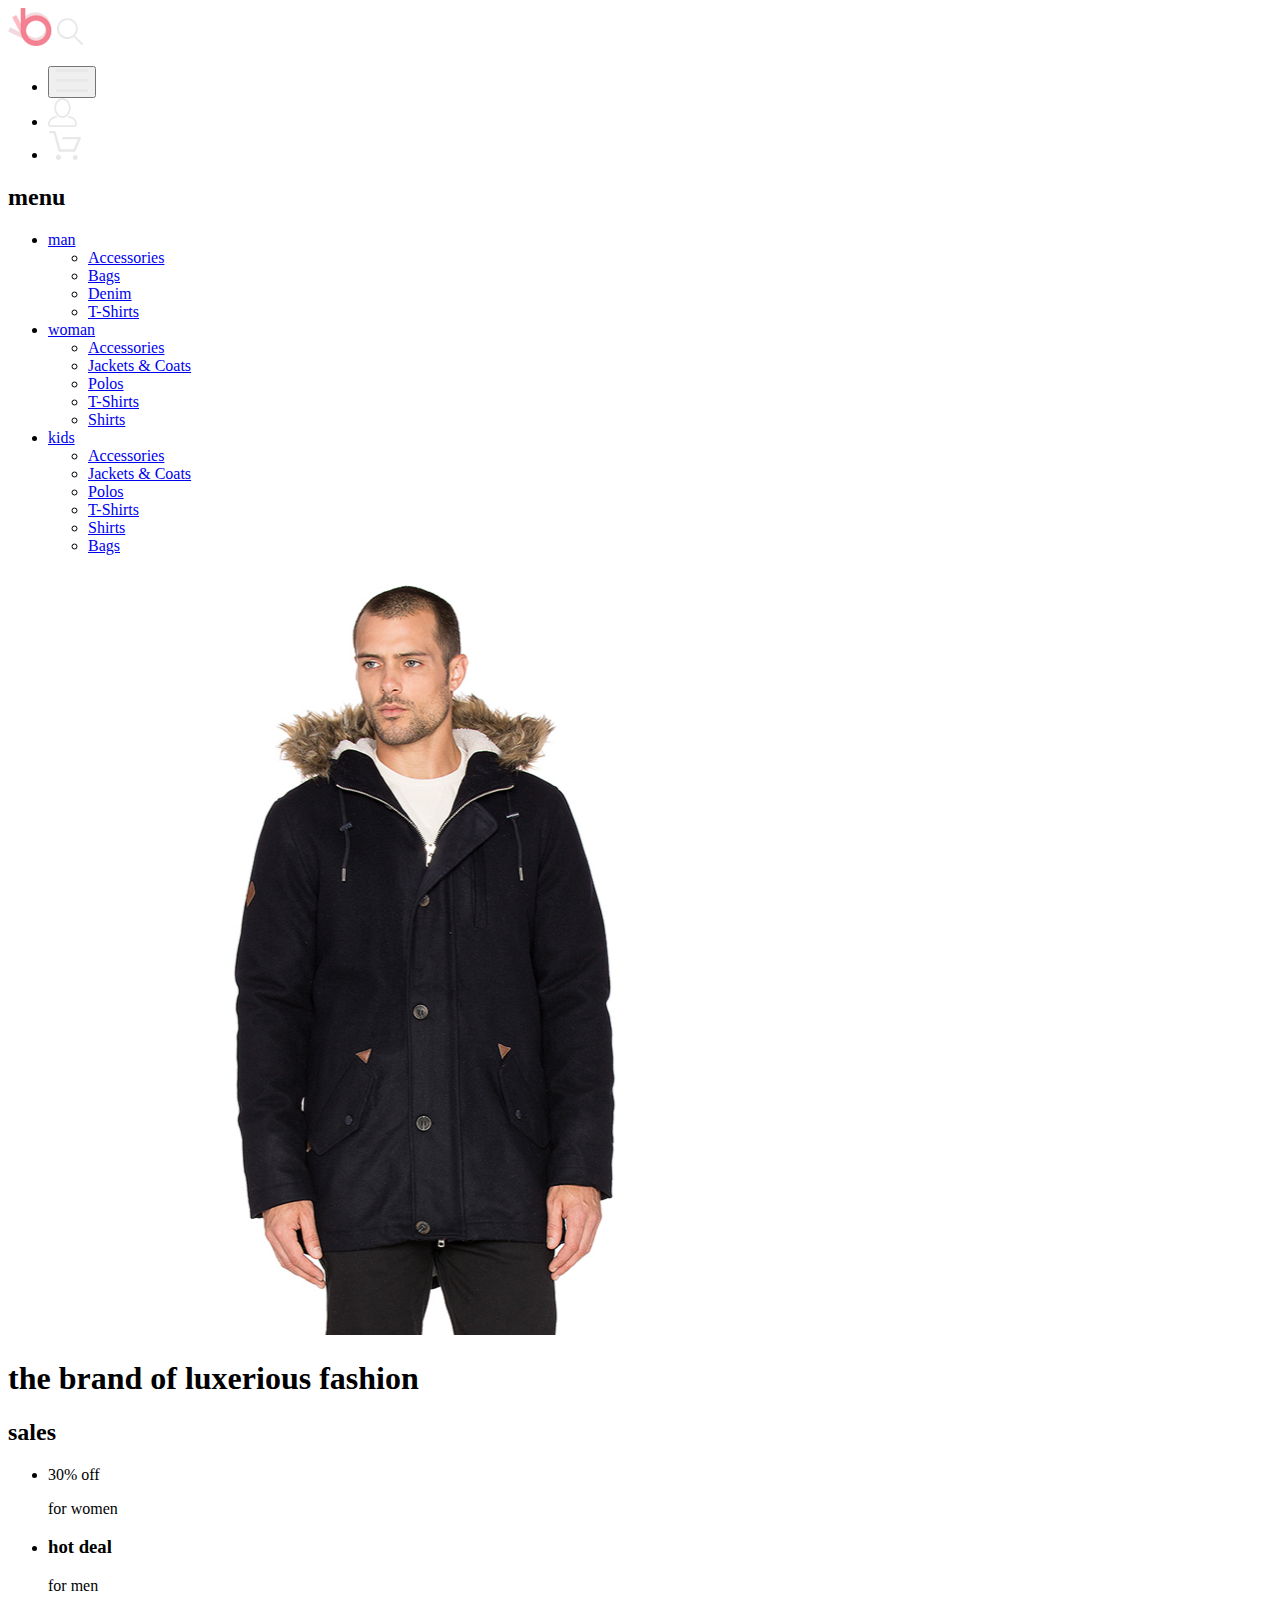
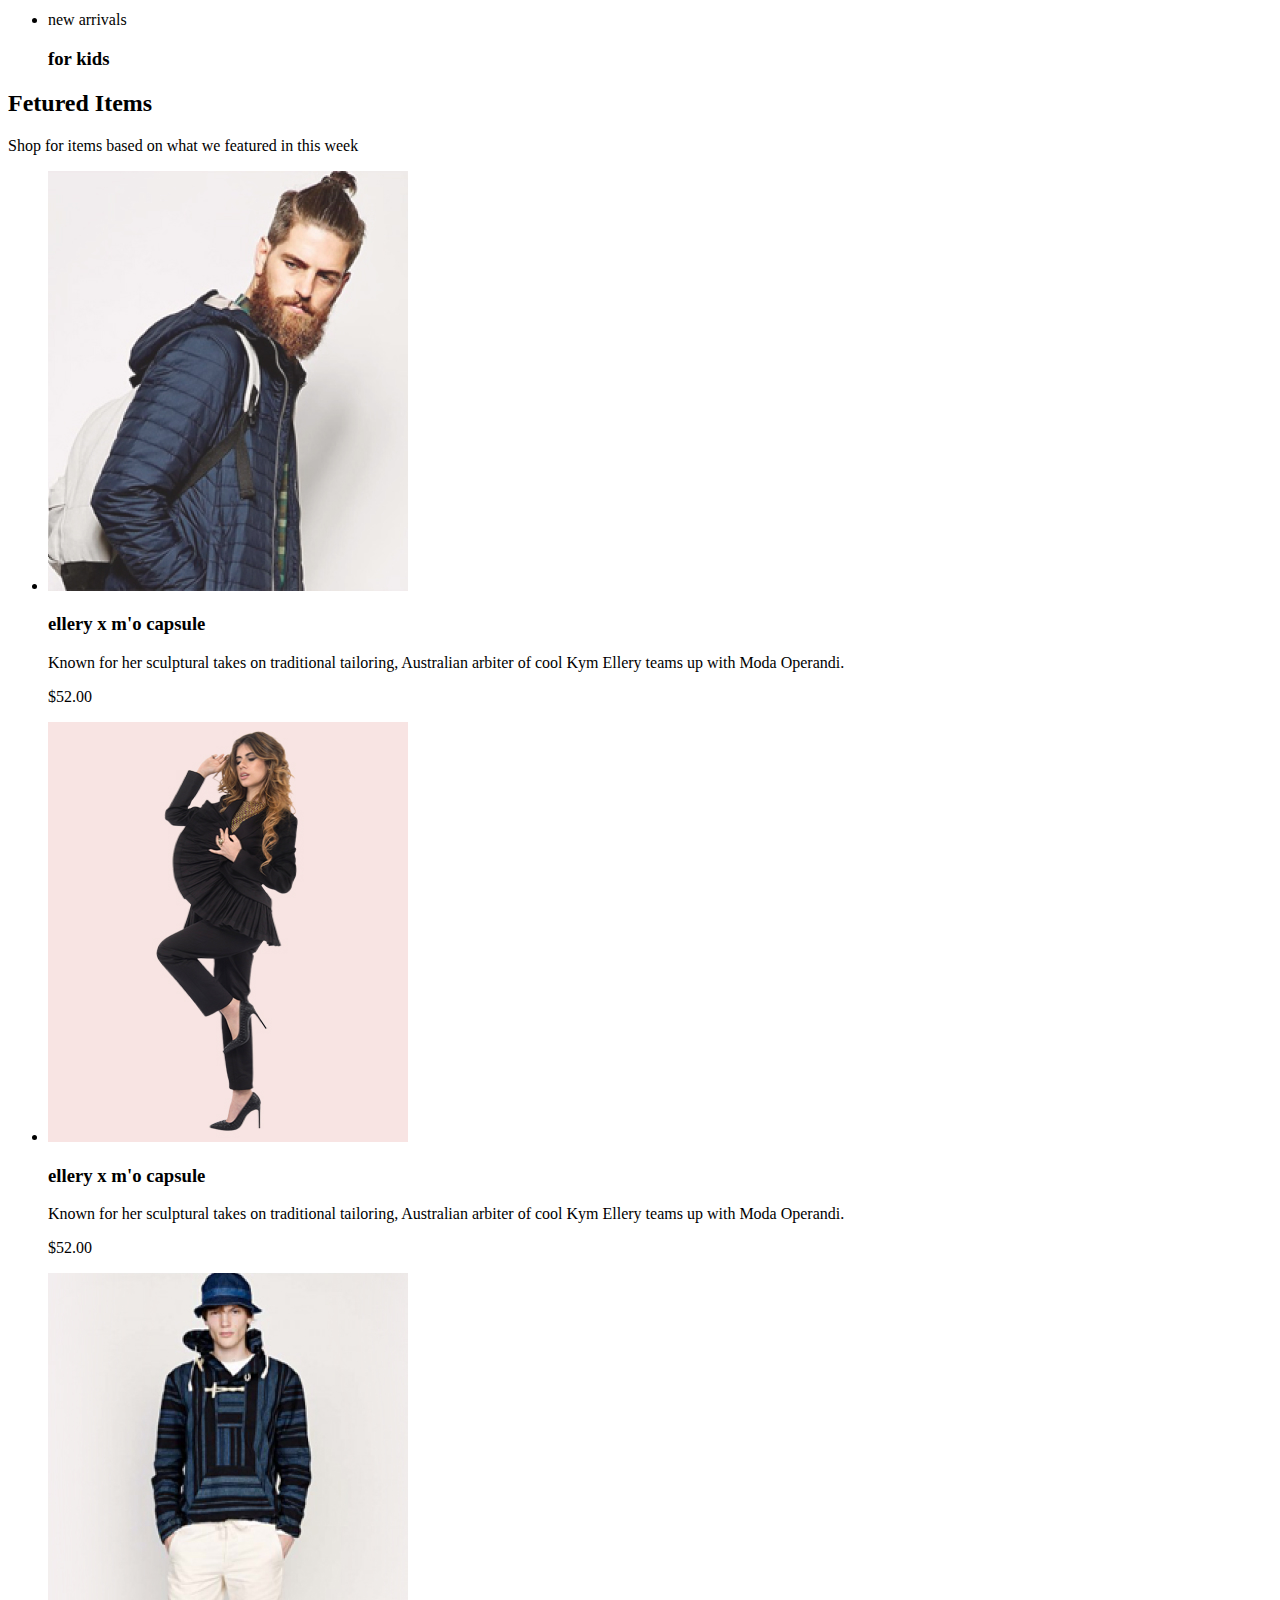
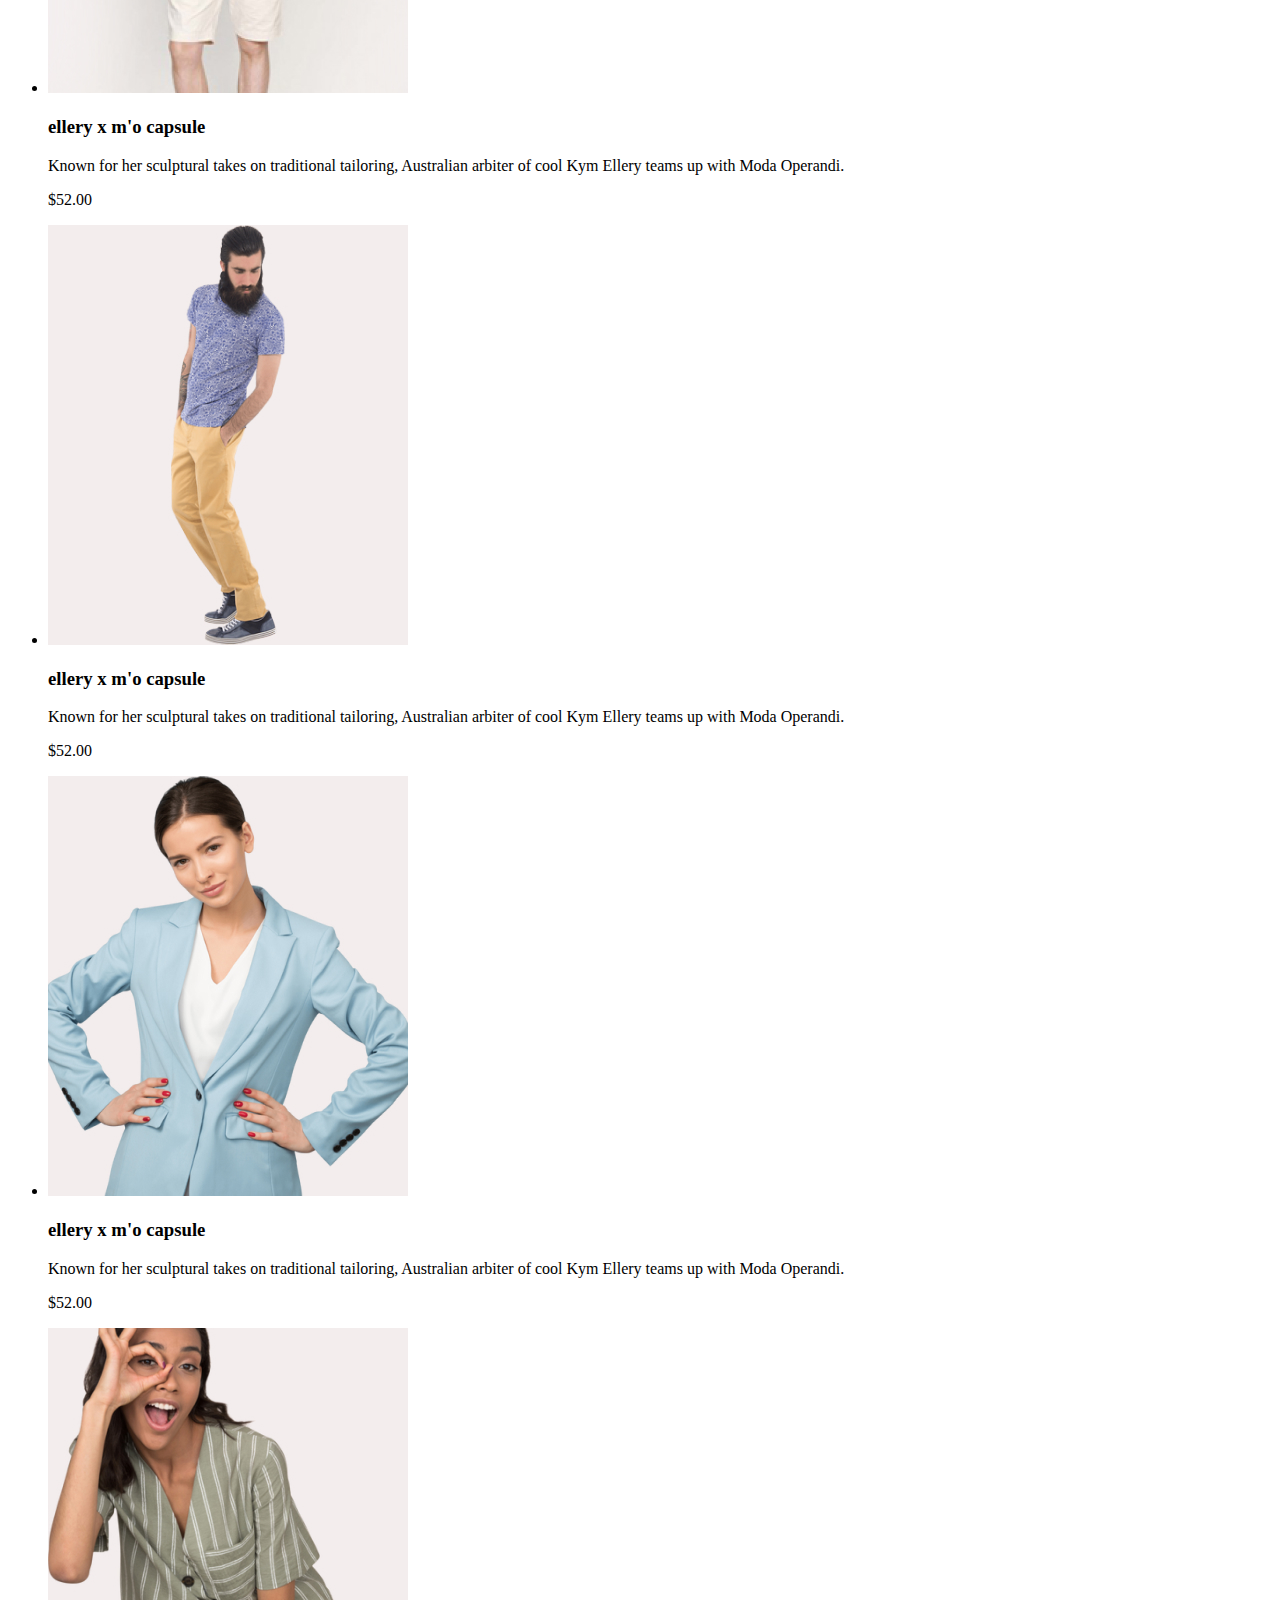
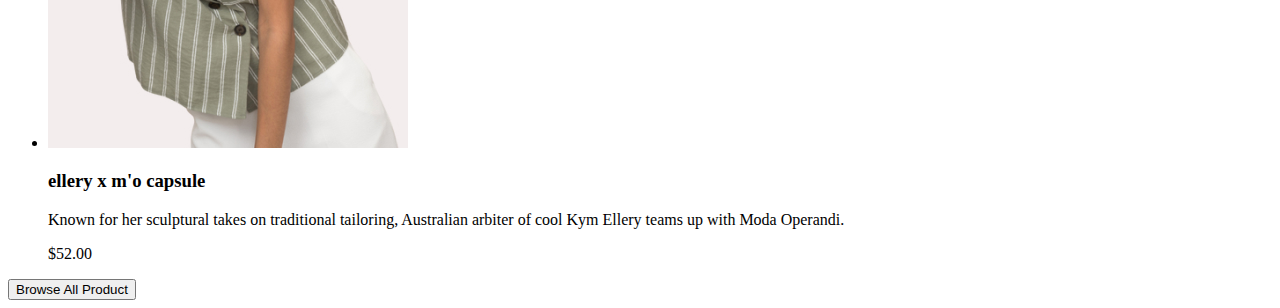
==== index.html @ 83c2ea13 "Add files via upload" ====
<!DOCTYPE html>
<html lang="en">

<head>
    <meta charset="UTF-8">
    <meta name="viewport" content="width=device-width, initial-scale=1.0">
    <title>Document</title>
</head>

<body>
    <header>
        <img src="./img/logo.png" alt="icon">
        <img src="./img/loupe.svg" alt="loupe">
        <ul>
            <li>
                <button>
                    <img src="./img/burger-ico.svg" alt="burger-ico">
                </button>
            </li>
            <li>
                <a href="#">
                    <img src="./img/person-ico.svg" alt="person-ico">
                </a>
            </li>
            <li>
                <a href="#">
                    <img src="./img/basket-ico.svg" alt="basket-ico">
                </a>
            </li>
        </ul>
        <nav>
            <h2>menu</h2>
            <ul>
                <li>
                    <a href="#">man</a>
                    <ul>
                        <li>
                            <a href="#">Accessories</a>
                        </li>
                        <li>
                            <a href="#">Bags</a>
                        </li>
                        <li>
                            <a href="#">Denim</a>
                        </li>
                        <li>
                            <a href="#">T-Shirts</a>
                        </li>
                    </ul>
                </li>
                <li>
                    <a href="#">woman</a>
                    <ul>
                        <li>
                            <a href="#">Accessories</a>
                        </li>
                        <li>
                            <a href="#">Jackets & Coats</a>
                        </li>
                        <li>
                            <a href="#">Polos</a>
                        </li>
                        <li>
                            <a href="#">T-Shirts</a>
                        </li>
                        <li>
                            <a href="#">Shirts</a>
                        </li>
                    </ul>
                </li>
                <li>
                    <a href="#">kids</a>
                    <ul>
                        <li>
                            <a href="#">Accessories</a>
                        </li>
                        <li>
                            <a href="#">Jackets & Coats</a>
                        </li>
                        <li>
                            <a href="#">Polos</a>
                        </li>
                        <li>
                            <a href="#">T-Shirts</a>
                        </li>
                        <li>
                            <a href="#">Shirts</a>
                        </li>
                        <li>
                            <a href="#">Bags</a>
                        </li>
                    </ul>
                </li>
            </ul>
        </nav>
    </header>
    <main>
        <section>
            <img src="./img/man.jpg" alt="man">
            <h1>the brand of luxerious fashion</h1>
        </section>
        <section>
            <h2>sales</h2>
            <ul>
                <li>
                    <p>30% off</p>
                    <p>for women</p>
                </li>
                <li>
                    <h3>hot deal</h3>
                    <p>for men</p>
                </li>
                <li>
                    <p>new arrivals</p>
                    <h3>for kids</h3>
                </li>
            </ul>
        </section>
        <section>
            <h2>Fetured Items</h2>
            <p>Shop for items based on what we featured in this week</p>
            <ul>
                <li>
                    <img src="./img/product-1.jpg" alt="product-1">
                    <h3>ellery x m'o capsule</h3>
                    <p>Known for her sculptural takes on traditional tailoring, Australian arbiter of cool Kym Ellery
                        teams up with Moda Operandi.</p>
                    <p>$52.00</p>
                </li>
                <li>
                    <img src="./img/product-2.jpg" alt="product-2">
                    <h3>ellery x m'o capsule</h3>
                    <p>Known for her sculptural takes on traditional tailoring, Australian arbiter of cool Kym Ellery
                        teams up with Moda Operandi.</p>
                    <p>$52.00</p>
                </li>
                <li>
                    <img src="./img/product-3.jpg" alt="product-3">
                    <h3>ellery x m'o capsule</h3>
                    <p>Known for her sculptural takes on traditional tailoring, Australian arbiter of cool Kym Ellery
                        teams up with Moda Operandi.</p>
                    <p>$52.00</p>
                </li>
                <li>
                    <img src="./img/product-4.jpg" alt="product-4">
                    <h3>ellery x m'o capsule</h3>
                    <p>Known for her sculptural takes on traditional tailoring, Australian arbiter of cool Kym Ellery
                        teams up with Moda Operandi.</p>
                    <p>$52.00</p>
                </li>
                <li>
                    <img src="./img/product-5.jpg" alt="product-5">
                    <h3>ellery x m'o capsule</h3>
                    <p>Known for her sculptural takes on traditional tailoring, Australian arbiter of cool Kym Ellery
                        teams up with Moda Operandi.</p>
                    <p>$52.00</p>
                </li>
                <li>
                    <img src="./img/product-6.jpg" alt="product-6">
                    <h3>ellery x m'o capsule</h3>
                    <p>Known for her sculptural takes on traditional tailoring, Australian arbiter of cool Kym Ellery
                        teams up with Moda Operandi.</p>
                    <p>$52.00</p>
                </li>
            </ul>
            <button>Browse All Product</button>
        </section>
        <section>

        </section>
    </main>
    <footer>

    </footer>

</body>

</html>
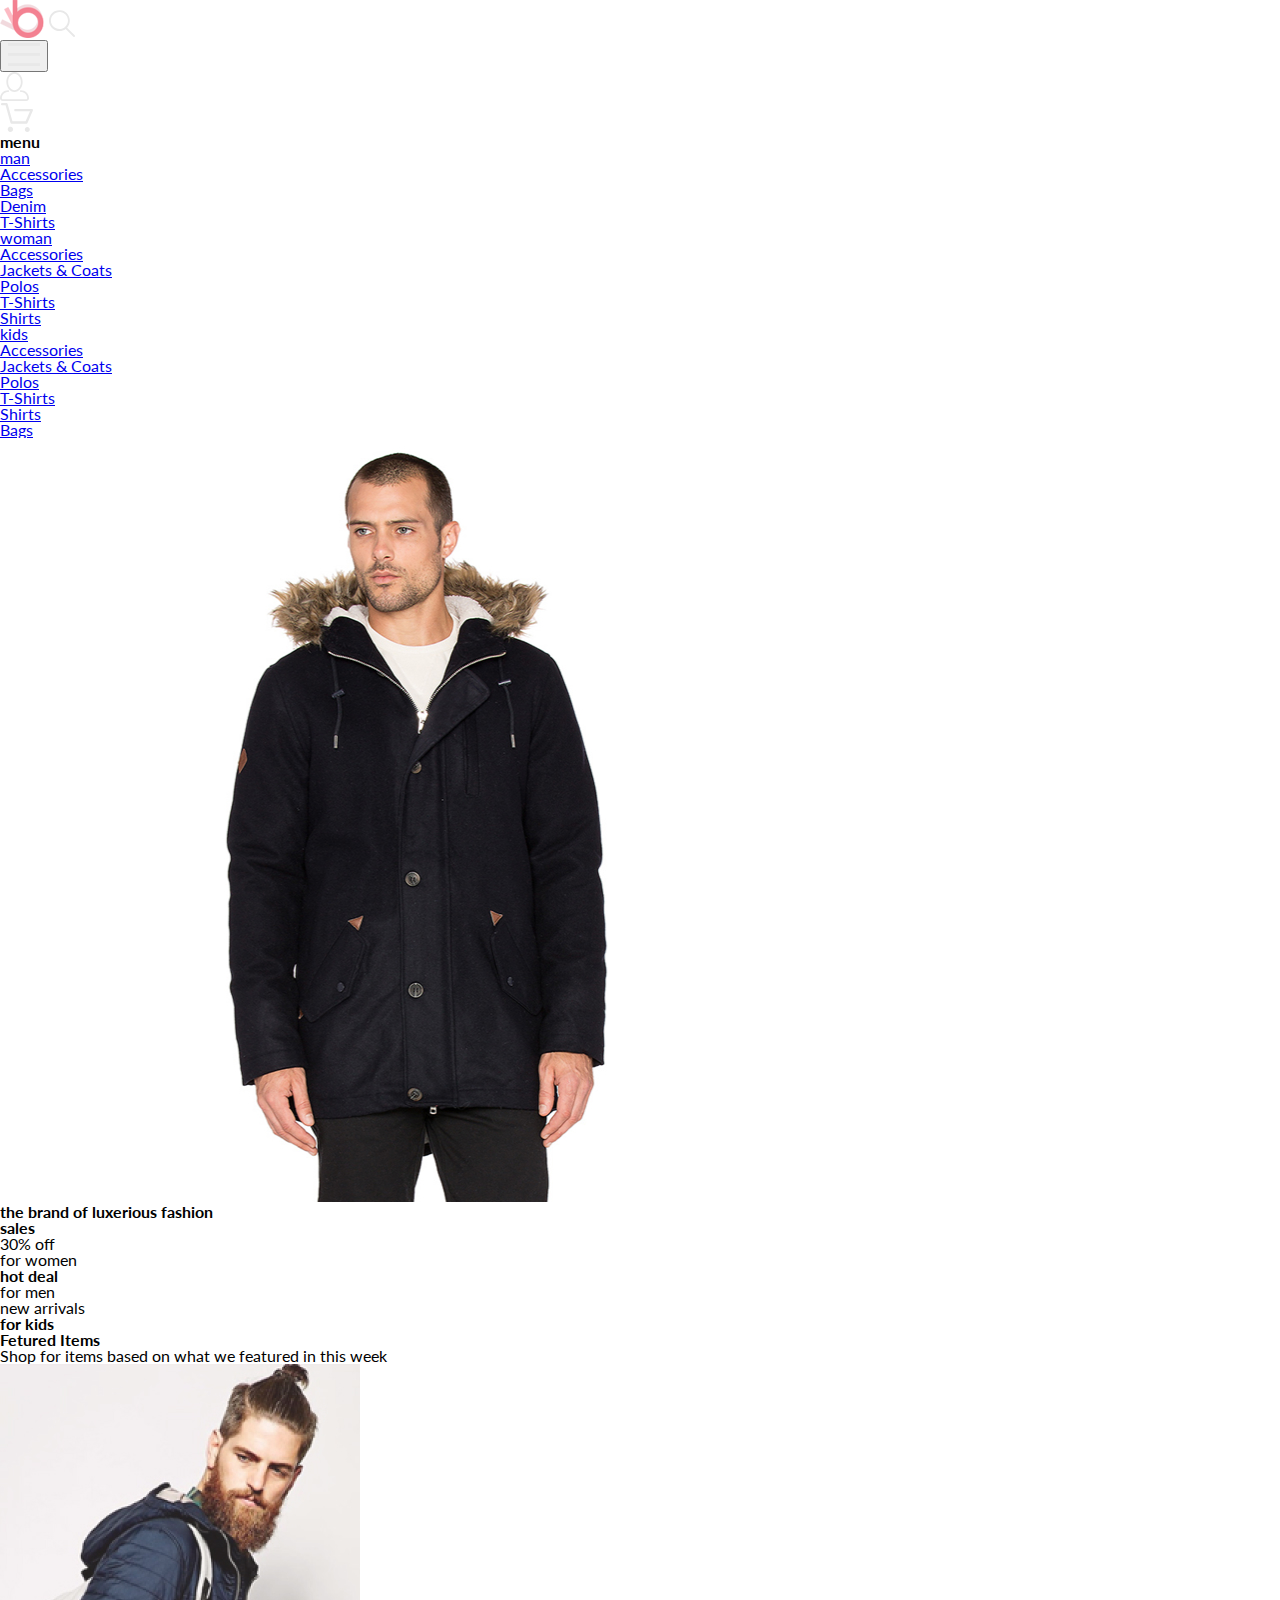
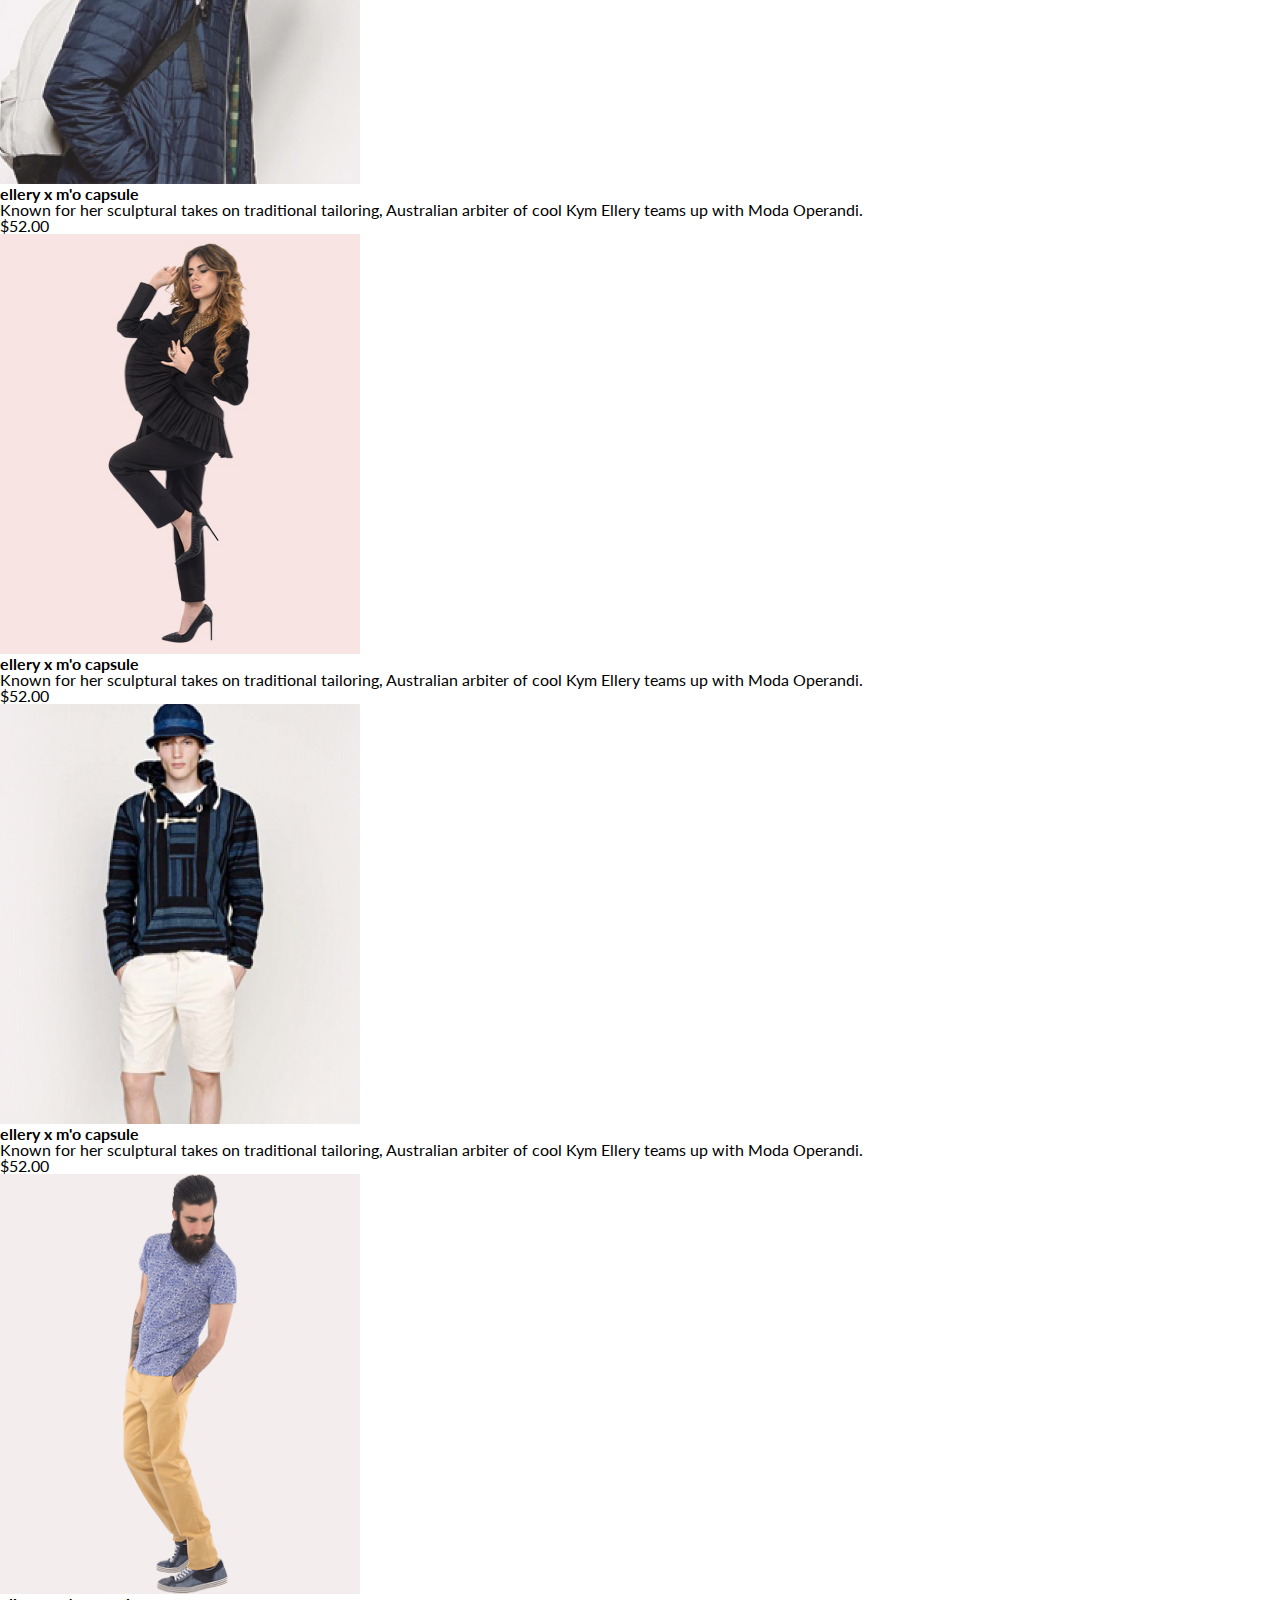
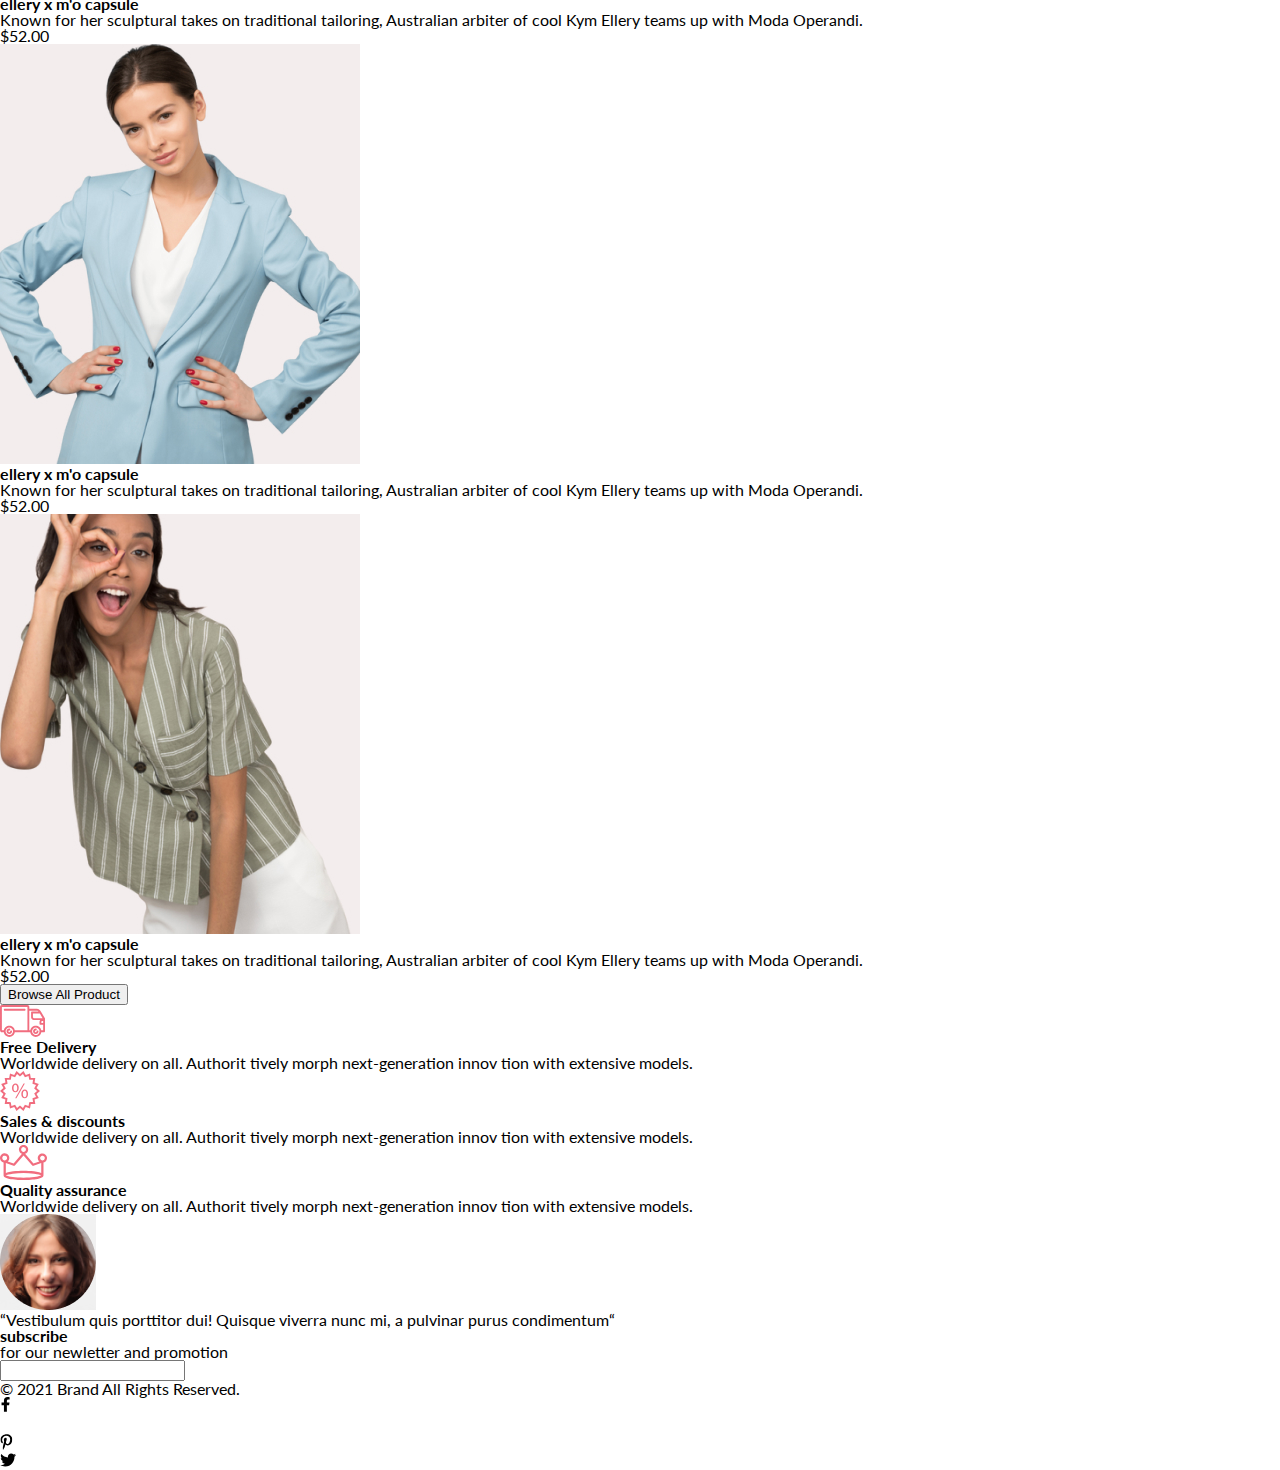
==== commit e15d5791: "css" ====
--- a/index.html
+++ b/index.html
@@ -1,178 +1,219 @@
-<!DOCTYPE html>
-<html lang="en">
-
-<head>
-    <meta charset="UTF-8">
-    <meta name="viewport" content="width=device-width, initial-scale=1.0">
-    <title>Document</title>
-</head>
-
-<body>
-    <header>
-        <img src="./img/logo.png" alt="icon">
-        <img src="./img/loupe.svg" alt="loupe">
-        <ul>
-            <li>
-                <button>
-                    <img src="./img/burger-ico.svg" alt="burger-ico">
-                </button>
-            </li>
-            <li>
-                <a href="#">
-                    <img src="./img/person-ico.svg" alt="person-ico">
-                </a>
-            </li>
-            <li>
-                <a href="#">
-                    <img src="./img/basket-ico.svg" alt="basket-ico">
-                </a>
-            </li>
-        </ul>
-        <nav>
-            <h2>menu</h2>
-            <ul>
-                <li>
-                    <a href="#">man</a>
-                    <ul>
-                        <li>
-                            <a href="#">Accessories</a>
-                        </li>
-                        <li>
-                            <a href="#">Bags</a>
-                        </li>
-                        <li>
-                            <a href="#">Denim</a>
-                        </li>
-                        <li>
-                            <a href="#">T-Shirts</a>
-                        </li>
-                    </ul>
-                </li>
-                <li>
-                    <a href="#">woman</a>
-                    <ul>
-                        <li>
-                            <a href="#">Accessories</a>
-                        </li>
-                        <li>
-                            <a href="#">Jackets & Coats</a>
-                        </li>
-                        <li>
-                            <a href="#">Polos</a>
-                        </li>
-                        <li>
-                            <a href="#">T-Shirts</a>
-                        </li>
-                        <li>
-                            <a href="#">Shirts</a>
-                        </li>
-                    </ul>
-                </li>
-                <li>
-                    <a href="#">kids</a>
-                    <ul>
-                        <li>
-                            <a href="#">Accessories</a>
-                        </li>
-                        <li>
-                            <a href="#">Jackets & Coats</a>
-                        </li>
-                        <li>
-                            <a href="#">Polos</a>
-                        </li>
-                        <li>
-                            <a href="#">T-Shirts</a>
-                        </li>
-                        <li>
-                            <a href="#">Shirts</a>
-                        </li>
-                        <li>
-                            <a href="#">Bags</a>
-                        </li>
-                    </ul>
-                </li>
-            </ul>
-        </nav>
-    </header>
-    <main>
-        <section>
-            <img src="./img/man.jpg" alt="man">
-            <h1>the brand of luxerious fashion</h1>
-        </section>
-        <section>
-            <h2>sales</h2>
-            <ul>
-                <li>
-                    <p>30% off</p>
-                    <p>for women</p>
-                </li>
-                <li>
-                    <h3>hot deal</h3>
-                    <p>for men</p>
-                </li>
-                <li>
-                    <p>new arrivals</p>
-                    <h3>for kids</h3>
-                </li>
-            </ul>
-        </section>
-        <section>
-            <h2>Fetured Items</h2>
-            <p>Shop for items based on what we featured in this week</p>
-            <ul>
-                <li>
-                    <img src="./img/product-1.jpg" alt="product-1">
-                    <h3>ellery x m'o capsule</h3>
-                    <p>Known for her sculptural takes on traditional tailoring, Australian arbiter of cool Kym Ellery
-                        teams up with Moda Operandi.</p>
-                    <p>$52.00</p>
-                </li>
-                <li>
-                    <img src="./img/product-2.jpg" alt="product-2">
-                    <h3>ellery x m'o capsule</h3>
-                    <p>Known for her sculptural takes on traditional tailoring, Australian arbiter of cool Kym Ellery
-                        teams up with Moda Operandi.</p>
-                    <p>$52.00</p>
-                </li>
-                <li>
-                    <img src="./img/product-3.jpg" alt="product-3">
-                    <h3>ellery x m'o capsule</h3>
-                    <p>Known for her sculptural takes on traditional tailoring, Australian arbiter of cool Kym Ellery
-                        teams up with Moda Operandi.</p>
-                    <p>$52.00</p>
-                </li>
-                <li>
-                    <img src="./img/product-4.jpg" alt="product-4">
-                    <h3>ellery x m'o capsule</h3>
-                    <p>Known for her sculptural takes on traditional tailoring, Australian arbiter of cool Kym Ellery
-                        teams up with Moda Operandi.</p>
-                    <p>$52.00</p>
-                </li>
-                <li>
-                    <img src="./img/product-5.jpg" alt="product-5">
-                    <h3>ellery x m'o capsule</h3>
-                    <p>Known for her sculptural takes on traditional tailoring, Australian arbiter of cool Kym Ellery
-                        teams up with Moda Operandi.</p>
-                    <p>$52.00</p>
-                </li>
-                <li>
-                    <img src="./img/product-6.jpg" alt="product-6">
-                    <h3>ellery x m'o capsule</h3>
-                    <p>Known for her sculptural takes on traditional tailoring, Australian arbiter of cool Kym Ellery
-                        teams up with Moda Operandi.</p>
-                    <p>$52.00</p>
-                </li>
-            </ul>
-            <button>Browse All Product</button>
-        </section>
-        <section>
-
-        </section>
-    </main>
-    <footer>
-
-    </footer>
-
-</body>
-
+<!DOCTYPE html>
+<html lang="en">
+
+<head>
+    <meta charset="UTF-8">
+    <meta name="viewport" content="width=device-width, initial-scale=1.0">
+    <title>Document</title>
+    <link rel="stylesheet" href="./css/style.css">
+    <link rel="stylesheet" href="./css/reset.css">
+    <link rel="preconnect" href="https://fonts.googleapis.com">
+    <link rel="preconnect" href="https://fonts.gstatic.com" crossorigin>
+    <link href="https://fonts.googleapis.com/css2?family=Lato:ital,wght@0,300;0,700;1,400&display=swap"
+        rel="stylesheet">
+</head>
+
+<body>
+    <header>
+        <img src="./img/logo.png" alt="icon">
+        <img src="./img/loupe.svg" alt="loupe">
+        <ul>
+            <li>
+                <button>
+                    <img src="./img/burger-ico.svg" alt="burger-ico">
+                </button>
+            </li>
+            <li>
+                <a href="#">
+                    <img src="./img/person-ico.svg" alt="person-ico">
+                </a>
+            </li>
+            <li>
+                <a href="#">
+                    <img src="./img/basket-ico.svg" alt="basket-ico">
+                </a>
+            </li>
+        </ul>
+        <nav>
+            <h2>menu</h2>
+            <ul>
+                <li>
+                    <a href="#">man</a>
+                    <ul>
+                        <li>
+                            <a href="#">Accessories</a>
+                        </li>
+                        <li>
+                            <a href="#">Bags</a>
+                        </li>
+                        <li>
+                            <a href="#">Denim</a>
+                        </li>
+                        <li>
+                            <a href="#">T-Shirts</a>
+                        </li>
+                    </ul>
+                </li>
+                <li>
+                    <a href="#">woman</a>
+                    <ul>
+                        <li>
+                            <a href="#">Accessories</a>
+                        </li>
+                        <li>
+                            <a href="#">Jackets & Coats</a>
+                        </li>
+                        <li>
+                            <a href="#">Polos</a>
+                        </li>
+                        <li>
+                            <a href="#">T-Shirts</a>
+                        </li>
+                        <li>
+                            <a href="#">Shirts</a>
+                        </li>
+                    </ul>
+                </li>
+                <li>
+                    <a href="#">kids</a>
+                    <ul>
+                        <li>
+                            <a href="#">Accessories</a>
+                        </li>
+                        <li>
+                            <a href="#">Jackets & Coats</a>
+                        </li>
+                        <li>
+                            <a href="#">Polos</a>
+                        </li>
+                        <li>
+                            <a href="#">T-Shirts</a>
+                        </li>
+                        <li>
+                            <a href="#">Shirts</a>
+                        </li>
+                        <li>
+                            <a href="#">Bags</a>
+                        </li>
+                    </ul>
+                </li>
+            </ul>
+        </nav>
+    </header>
+    <main>
+        <section>
+            <img src="./img/man.jpg" alt="man">
+            <h1>the brand of luxerious fashion</h1>
+        </section>
+        <section>
+            <h2>sales</h2>
+            <ul>
+                <li>
+                    <p>30% off</p>
+                    <p>for women</p>
+                </li>
+                <li>
+                    <h3>hot deal</h3>
+                    <p>for men</p>
+                </li>
+                <li>
+                    <p>new arrivals</p>
+                    <h3>for kids</h3>
+                </li>
+            </ul>
+        </section>
+        <section>
+            <h2>Fetured Items</h2>
+            <p>Shop for items based on what we featured in this week</p>
+            <ul>
+                <li>
+                    <img src="./img/product-1.jpg" alt="product-1">
+                    <h3>ellery x m'o capsule</h3>
+                    <p>Known for her sculptural takes on traditional tailoring, Australian arbiter of cool Kym Ellery
+                        teams up with Moda Operandi.</p>
+                    <p>$52.00</p>
+                </li>
+                <li>
+                    <img src="./img/product-2.jpg" alt="product-2">
+                    <h3>ellery x m'o capsule</h3>
+                    <p>Known for her sculptural takes on traditional tailoring, Australian arbiter of cool Kym Ellery
+                        teams up with Moda Operandi.</p>
+                    <p>$52.00</p>
+                </li>
+                <li>
+                    <img src="./img/product-3.jpg" alt="product-3">
+                    <h3>ellery x m'o capsule</h3>
+                    <p>Known for her sculptural takes on traditional tailoring, Australian arbiter of cool Kym Ellery
+                        teams up with Moda Operandi.</p>
+                    <p>$52.00</p>
+                </li>
+                <li>
+                    <img src="./img/product-4.jpg" alt="product-4">
+                    <h3>ellery x m'o capsule</h3>
+                    <p>Known for her sculptural takes on traditional tailoring, Australian arbiter of cool Kym Ellery
+                        teams up with Moda Operandi.</p>
+                    <p>$52.00</p>
+                </li>
+                <li>
+                    <img src="./img/product-5.jpg" alt="product-5">
+                    <h3>ellery x m'o capsule</h3>
+                    <p>Known for her sculptural takes on traditional tailoring, Australian arbiter of cool Kym Ellery
+                        teams up with Moda Operandi.</p>
+                    <p>$52.00</p>
+                </li>
+                <li>
+                    <img src="./img/product-6.jpg" alt="product-6">
+                    <h3>ellery x m'o capsule</h3>
+                    <p>Known for her sculptural takes on traditional tailoring, Australian arbiter of cool Kym Ellery
+                        teams up with Moda Operandi.</p>
+                    <p>$52.00</p>
+                </li>
+            </ul>
+            <button>Browse All Product</button>
+        </section>
+        <section>
+            <ul>
+                <li>
+                    <img src="./img/car.svg" alt="car">
+                    <h3>Free Delivery</h3>
+                    <p>Worldwide delivery on all. Authorit tively morph next-generation innov tion with extensive
+                        models.</p>
+                </li>
+                <li>
+                    <img src="./img/percent.svg" alt="percent">
+                    <h3>Sales & discounts</h3>
+                    <p>Worldwide delivery on all. Authorit tively morph next-generation innov tion with extensive
+                        models.</p>
+                </li>
+                <li>
+                    <img src="./img/crown.svg" alt="crown">
+                    <h3>Quality assurance</h3>
+                    <p>Worldwide delivery on all. Authorit tively morph next-generation innov tion with extensive
+                        models.</p>
+                </li>
+            </ul>
+        </section>
+    </main>
+    <footer>
+        <section>
+            <img src="./img/face.png" alt="face">
+            <p>“Vestibulum quis porttitor dui! Quisque viverra nunc mi, a pulvinar purus condimentum“</p>
+            <form action="">
+                <h3>subscribe</h3>
+                <p>for our newletter and promotion</p>
+                <input type="text">
+            </form>
+        </section>
+        <p>© 2021 Brand All Rights Reserved.</p>
+        <ul>
+            <li><img src="./img/facebook-ico.svg" alt="facebook-ico"></li>
+            <li><img src="./img/instagram-ico.svg" alt="instagram-ico"></li>
+            <li><img src="./img/pinterest-ico.svg" alt="pinterest-ico"></li>
+            <li><img src="./img/twitter-ico.svg" alt="twitter-ico"></li>
+        </ul>
+
+    </footer>
+
+</body>
+
 </html>--- a/css/style.css
+++ b/css/style.css
@@ -0,0 +1,6 @@
+body {
+    font-family: 'Lato', sans-serif;
+    font-size: 14px;
+    line-height: 17px;
+    font-weight: 400;
+}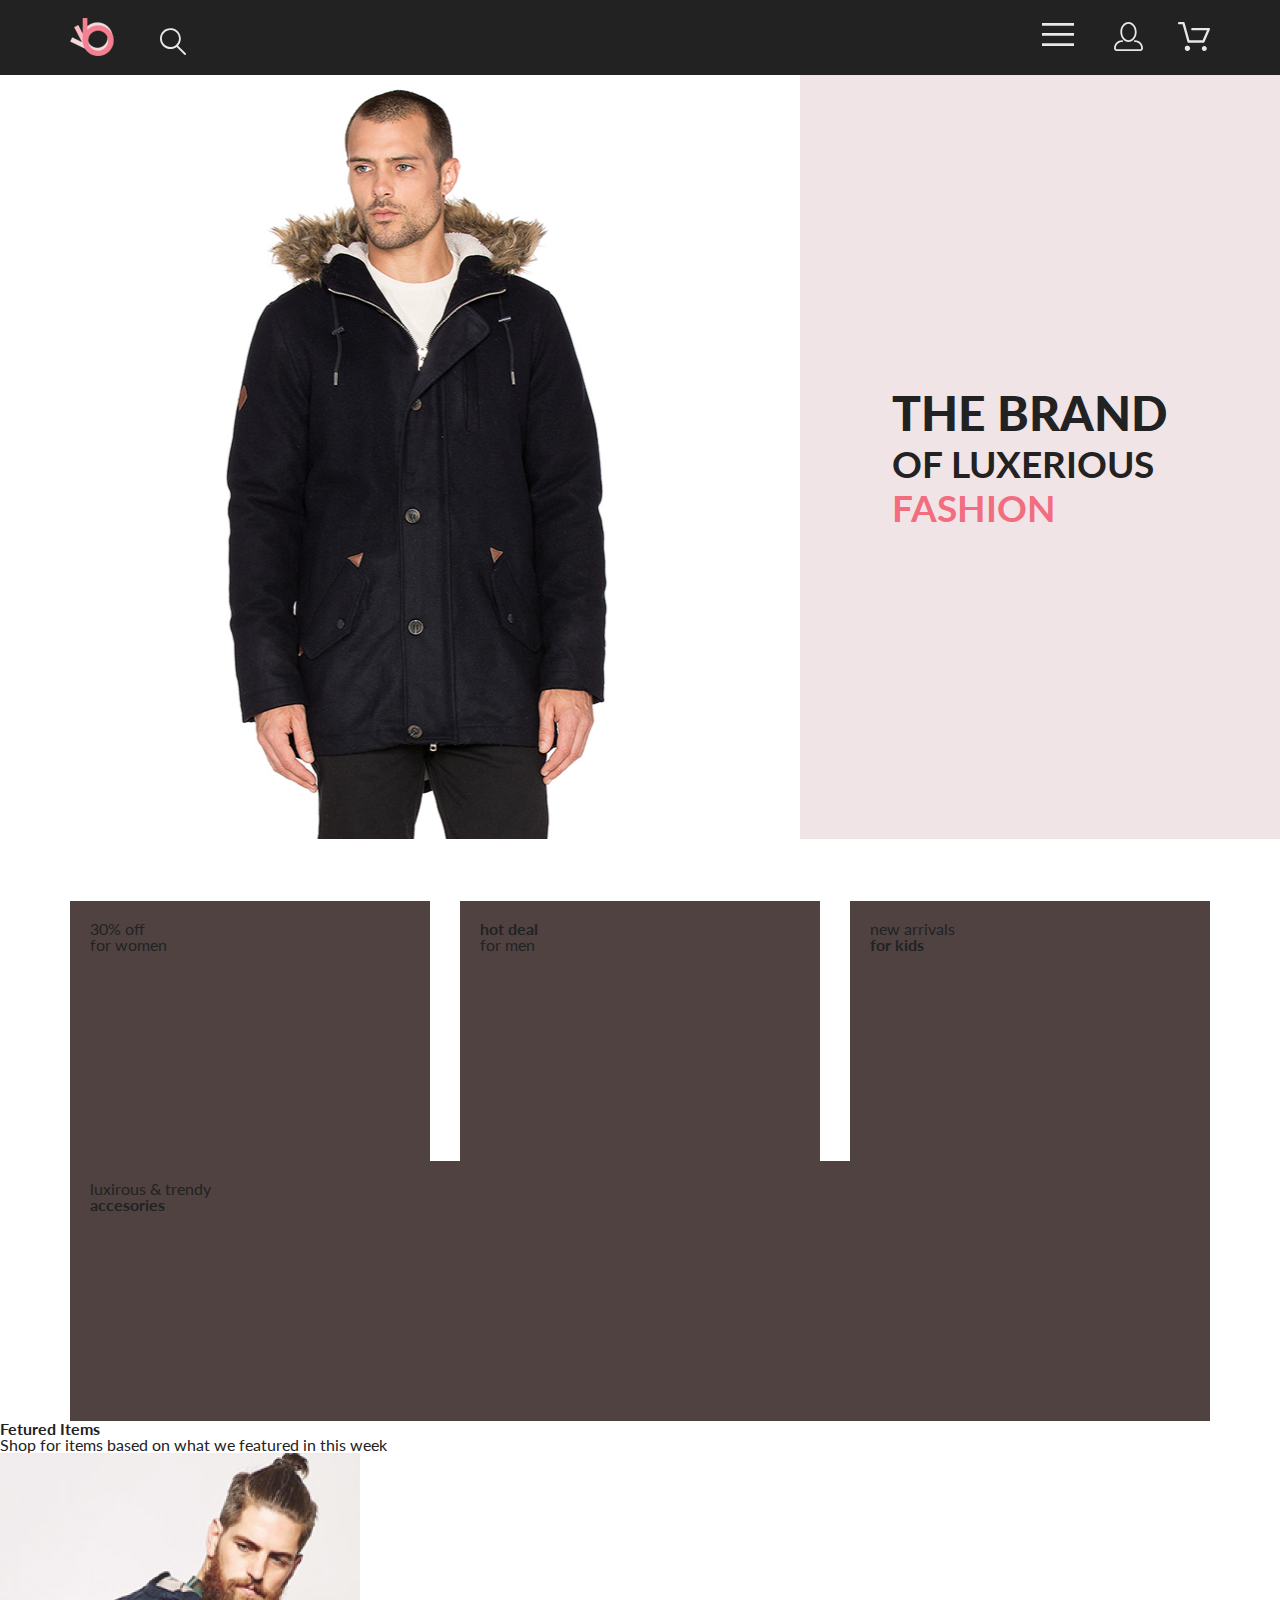
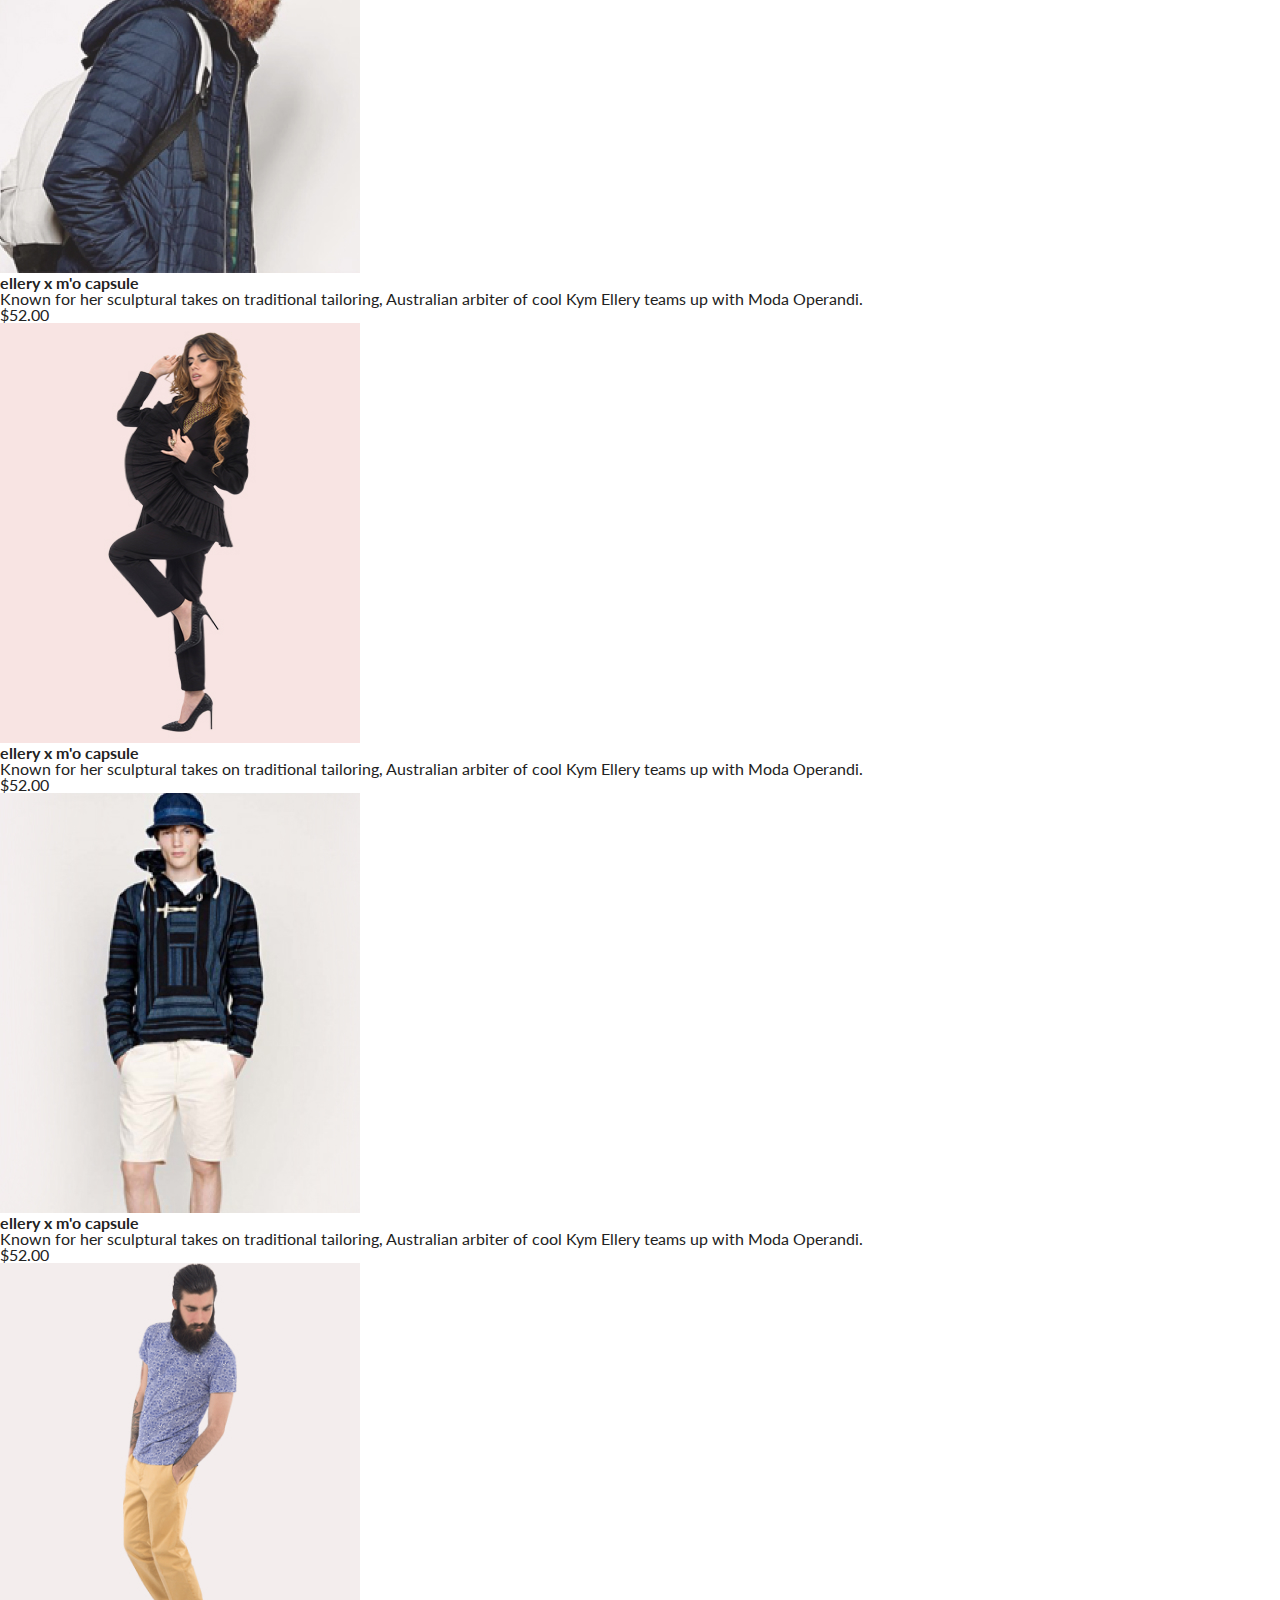
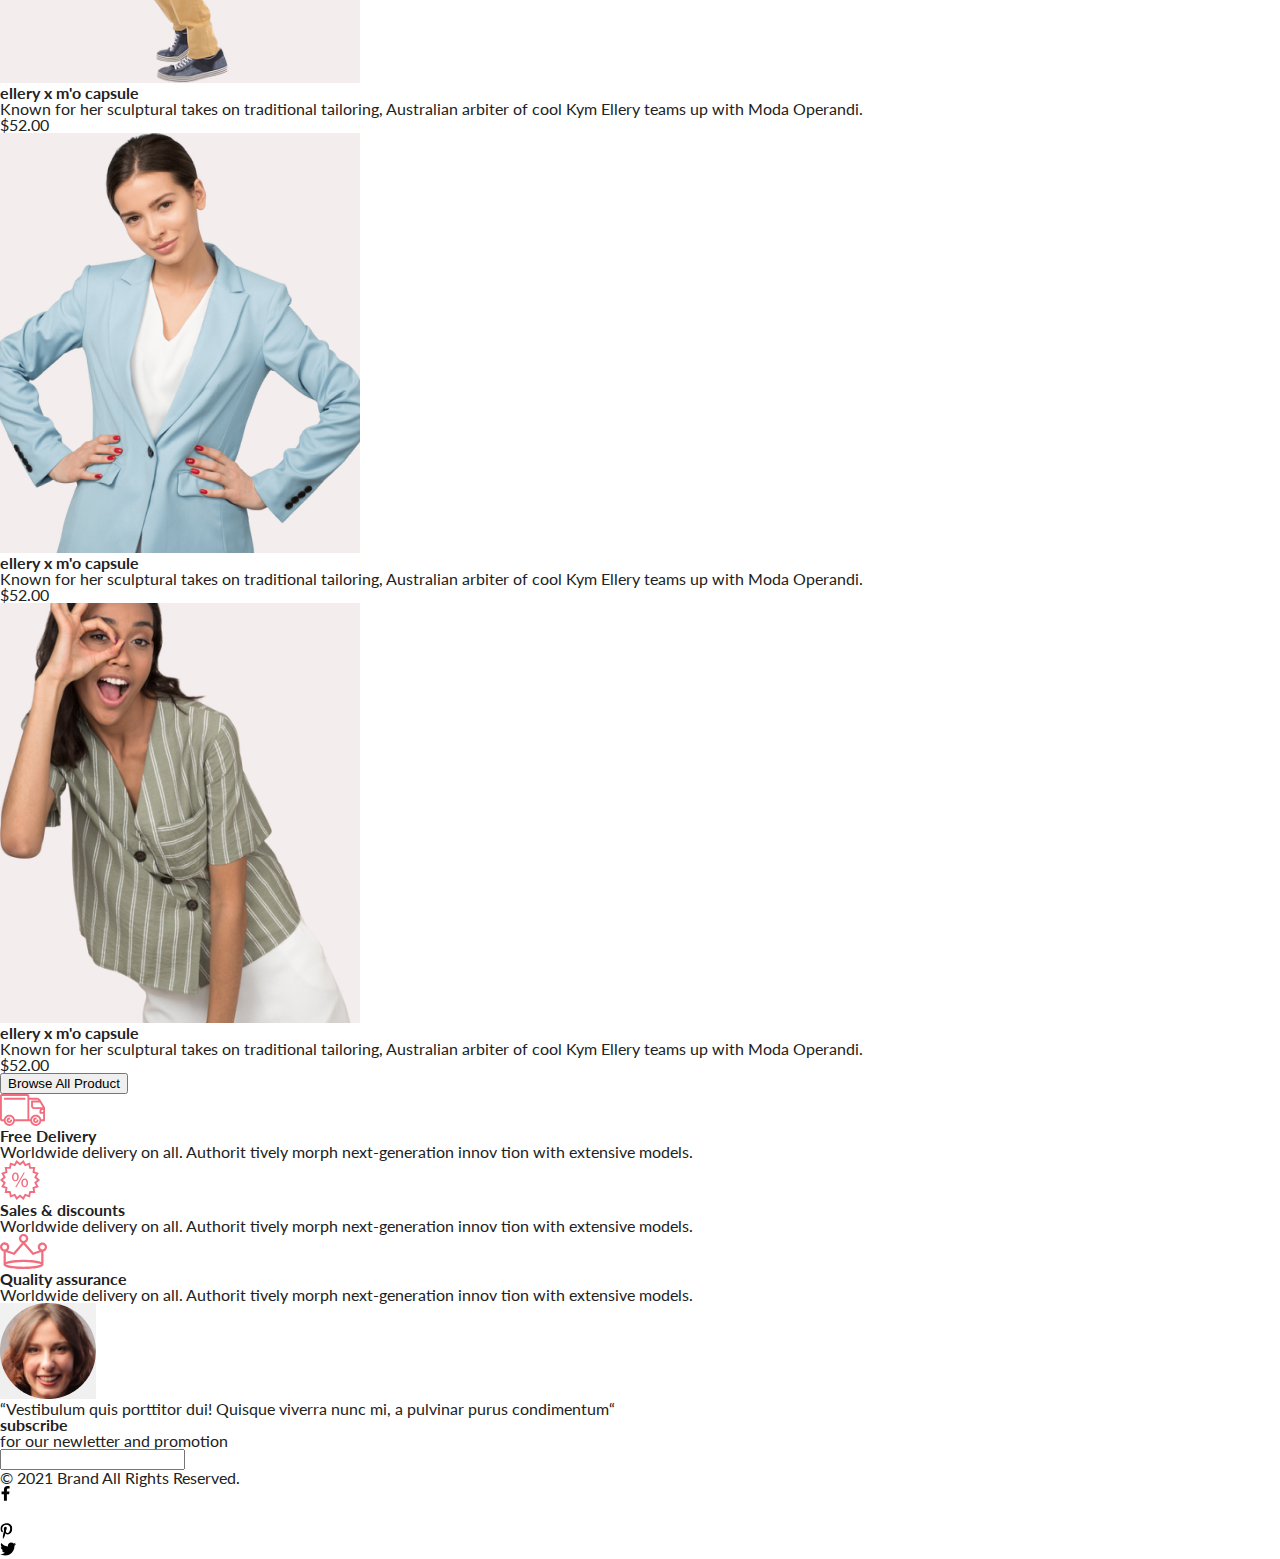
==== commit 30980e4f: "add css" ====
--- a/index.html
+++ b/index.html
@@ -14,122 +14,136 @@
 </head>
 
 <body>
-    <header>
-        <img src="./img/logo.png" alt="icon">
-        <img src="./img/loupe.svg" alt="loupe">
-        <ul>
-            <li>
-                <button>
-                    <img src="./img/burger-ico.svg" alt="burger-ico">
-                </button>
-            </li>
-            <li>
-                <a href="#">
-                    <img src="./img/person-ico.svg" alt="person-ico">
-                </a>
-            </li>
-            <li>
-                <a href="#">
-                    <img src="./img/basket-ico.svg" alt="basket-ico">
-                </a>
-            </li>
-        </ul>
-        <nav>
-            <h2>menu</h2>
-            <ul>
-                <li>
-                    <a href="#">man</a>
-                    <ul>
-                        <li>
-                            <a href="#">Accessories</a>
-                        </li>
-                        <li>
-                            <a href="#">Bags</a>
-                        </li>
-                        <li>
-                            <a href="#">Denim</a>
-                        </li>
-                        <li>
-                            <a href="#">T-Shirts</a>
-                        </li>
-                    </ul>
-                </li>
-                <li>
-                    <a href="#">woman</a>
-                    <ul>
-                        <li>
-                            <a href="#">Accessories</a>
-                        </li>
-                        <li>
-                            <a href="#">Jackets & Coats</a>
-                        </li>
-                        <li>
-                            <a href="#">Polos</a>
-                        </li>
-                        <li>
-                            <a href="#">T-Shirts</a>
-                        </li>
-                        <li>
-                            <a href="#">Shirts</a>
-                        </li>
-                    </ul>
-                </li>
-                <li>
-                    <a href="#">kids</a>
-                    <ul>
-                        <li>
-                            <a href="#">Accessories</a>
-                        </li>
-                        <li>
-                            <a href="#">Jackets & Coats</a>
-                        </li>
-                        <li>
-                            <a href="#">Polos</a>
-                        </li>
-                        <li>
-                            <a href="#">T-Shirts</a>
-                        </li>
-                        <li>
-                            <a href="#">Shirts</a>
-                        </li>
-                        <li>
-                            <a href="#">Bags</a>
-                        </li>
-                    </ul>
+    <header class="header">
+        <div class="container header__wrp">
+            <div>
+                <img class="header__logo" src="./img/logo.png" alt="icon">
+                <img class="header__loupe" src="./img/loupe.svg" alt="loupe">
+            </div>
+            <ul class="header__list">
+                <li class="header__item">
+                    <button class="header__button">
+                        <img src="./img/burger-ico.svg" alt="burger-ico">
+                    </button>
+                </li>
+                <li class="header__item">
+                    <a href="#" class="header__link">
+                        <img src="./img/person-ico.svg" alt="person-ico">
+                    </a>
+                </li>
+                <li>
+                    <a href="#" class="header__link">
+                        <img src="./img/basket-ico.svg" alt="basket-ico">
+                    </a>
                 </li>
             </ul>
-        </nav>
+            <nav class="header__nav">
+                <h2 class="header__title">menu</h2>
+                <ul class="header__nav-list">
+                    <li class="header__nav-item nav-sub-item">
+                        <a href="#" class="nav-sub-item__title">man</a>
+                        <ul class="nav-sub-item__list">
+                            <li class="nav-sub-item__item">
+                                <a href="#">Accessories</a>
+                            </li>
+                            <li class="nav-sub-item__item">
+                                <a href="#">Bags</a>
+                            </li>
+                            <li class="nav-sub-item__item">
+                                <a href="#">Denim</a>
+                            </li>
+                            <li class="nav-sub-item__item">
+                                <a href="#">T-Shirts</a>
+                            </li>
+                        </ul>
+                    </li>
+                    <li class="header__nav-item nav-sub-item">
+                        <a href="#">woman</a>
+                        <ul>
+                            <li>
+                                <a href="#">Accessories</a>
+                            </li>
+                            <li>
+                                <a href="#">Jackets & Coats</a>
+                            </li>
+                            <li>
+                                <a href="#">Polos</a>
+                            </li>
+                            <li>
+                                <a href="#">T-Shirts</a>
+                            </li>
+                            <li>
+                                <a href="#">Shirts</a>
+                            </li>
+                        </ul>
+                    </li>
+                    <li class="header__nav-item nav-sub-item">
+                        <a href="#">kids</a>
+                        <ul>
+                            <li>
+                                <a href="#">Accessories</a>
+                            </li>
+                            <li>
+                                <a href="#">Jackets & Coats</a>
+                            </li>
+                            <li>
+                                <a href="#">Polos</a>
+                            </li>
+                            <li>
+                                <a href="#">T-Shirts</a>
+                            </li>
+                            <li>
+                                <a href="#">Shirts</a>
+                            </li>
+                            <li>
+                                <a href="#">Bags</a>
+                            </li>
+                        </ul>
+                    </li>
+                </ul>
+            </nav>
+        </div>
     </header>
     <main>
-        <section>
-            <img src="./img/man.jpg" alt="man">
-            <h1>the brand of luxerious fashion</h1>
-        </section>
-        <section>
-            <h2>sales</h2>
-            <ul>
-                <li>
-                    <p>30% off</p>
-                    <p>for women</p>
-                </li>
-                <li>
-                    <h3>hot deal</h3>
-                    <p>for men</p>
-                </li>
-                <li>
-                    <p>new arrivals</p>
-                    <h3>for kids</h3>
-                </li>
-            </ul>
-        </section>
-        <section>
-            <h2>Fetured Items</h2>
-            <p>Shop for items based on what we featured in this week</p>
-            <ul>
-                <li>
-                    <img src="./img/product-1.jpg" alt="product-1">
-                    <h3>ellery x m'o capsule</h3>
-                    <p>Known for her sculptural takes on traditional tailoring, Australian arbiter of cool Kym Ellery
+        <section class="brand">
+            <img class="brand__img" src="./img/man.jpg" alt="man">
+            <div class="brand__title-wrp">
+                <h1 class="brand__title">the brand <span class="brand__subtitle">of luxerious <span
+                            class="brand__subtitle-pink">fashion</span></span></h1>
+            </div>
+        </section>
+        <section class="sales">
+            <div class="container">
+                <h2 class="visually-hidden">sales</h2>
+                <ul class="sales__list">
+                    <li class="sales__item sales__item--woman">
+                        <p>30% off</p>
+                        <p>for women</p>
+                    </li>
+                    <li class="sales__item sales__item--man">
+                        <h3>hot deal</h3>
+                        <p>for men</p>
+                    </li>
+                    <li class="sales__item sales__item--kids">
+                        <p>new arrivals</p>
+                        <h3>for kids</h3>
+                    </li>
+                    <li class="sales__item sales__item--shoes">
+                        <p>luxirous & trendy</p>
+                        <h3>accesories</h3>
+                    </li>
+                </ul>
+            </div>
+        </section>
+        <section class="catalog">
+            <h2 class="catalog__title">Fetured Items</h2>
+            <p class="catalog__text">Shop for items based on what we featured in this week</p>
+            <ul class="catalog__list">
+                <li class="catalog__item">
+                    <img class="catalog__item-img" src="./img/product-1.jpg" alt="product-1">
+                    <h3 class="catalog__title">ellery x m'o capsule</h3>
+                    <p class="catalog__text">Known for her sculptural takes on traditional tailoring, Australian arbiter
+                        of cool Kym Ellery
                         teams up with Moda Operandi.</p>
                     <p>$52.00</p>
                 </li>
--- a/css/style.css
+++ b/css/style.css
@@ -1,6 +1,117 @@
+:root {
+    --black: #222222;
+    --light-pink: #F1E4E6;
+    --dark-pink: #F16D7F;
+    --sales-bkg-color: #4f4241;
+}
+
+
+
 body {
     font-family: 'Lato', sans-serif;
     font-size: 14px;
     line-height: 17px;
     font-weight: 400;
+    color: var(--black);
+}
+
+.container {
+    width: 1140px;
+    margin: 0 auto;
+}
+
+.visually-hidden {
+    position: absolute;
+    width: 1px;
+    height: 1px;
+    margin: -1px;
+    padding: 0;
+    overflow: hidden;
+    border: 0;
+    clip: rect(0 0 0 0);
+}
+
+.header {
+    background-color: var(--black);
+}
+
+.header__wrp {
+    display: flex;
+    justify-content: space-between;
+    min-height: 75px;
+    align-items: center;
+}
+
+.header__list {
+    display: flex;
+}
+
+.header__logo {
+    margin: 0 41px 0 0;
+}
+
+.header__link {
+    margin: 0 0 0 34px;
+}
+
+.header__nav {
+    display: none;
+}
+
+.header__button {
+    border: none;
+    background-color: transparent;
+}
+
+.brand {
+    display: flex;
+    margin: 0 0 62px 0;
+}
+
+.brand__title-wrp {
+    flex-grow: 1;
+    padding: 0 0 0 92px;
+    display: flex;
+    align-items: center;
+    background-color: var(--light-pink);
+}
+
+.brand__title {
+    font-size: 48px;
+    font-weight: 900;
+    line-height: 58px;
+    text-transform: uppercase;
+}
+
+.brand__subtitle {
+    display: block;
+    font-size: 37px;
+    font-weight: 700;
+    line-height: 44px;
+}
+
+.brand__subtitle-pink {
+    color: var(--dark-pink);
+}
+
+.sales__list {
+    display: flex;
+    justify-content: space-between;
+    flex-wrap: wrap;
+}
+
+.sales__item {
+    padding: 20px;
+    box-sizing: border-box;
+    width: 360px;
+    min-height: 260px;
+    background-color: var(--sales-bkg-color);
+}
+
+/* .sales__item--woman {
+
+} */
+
+.sales__item--shoes {
+    width: 100%;
 }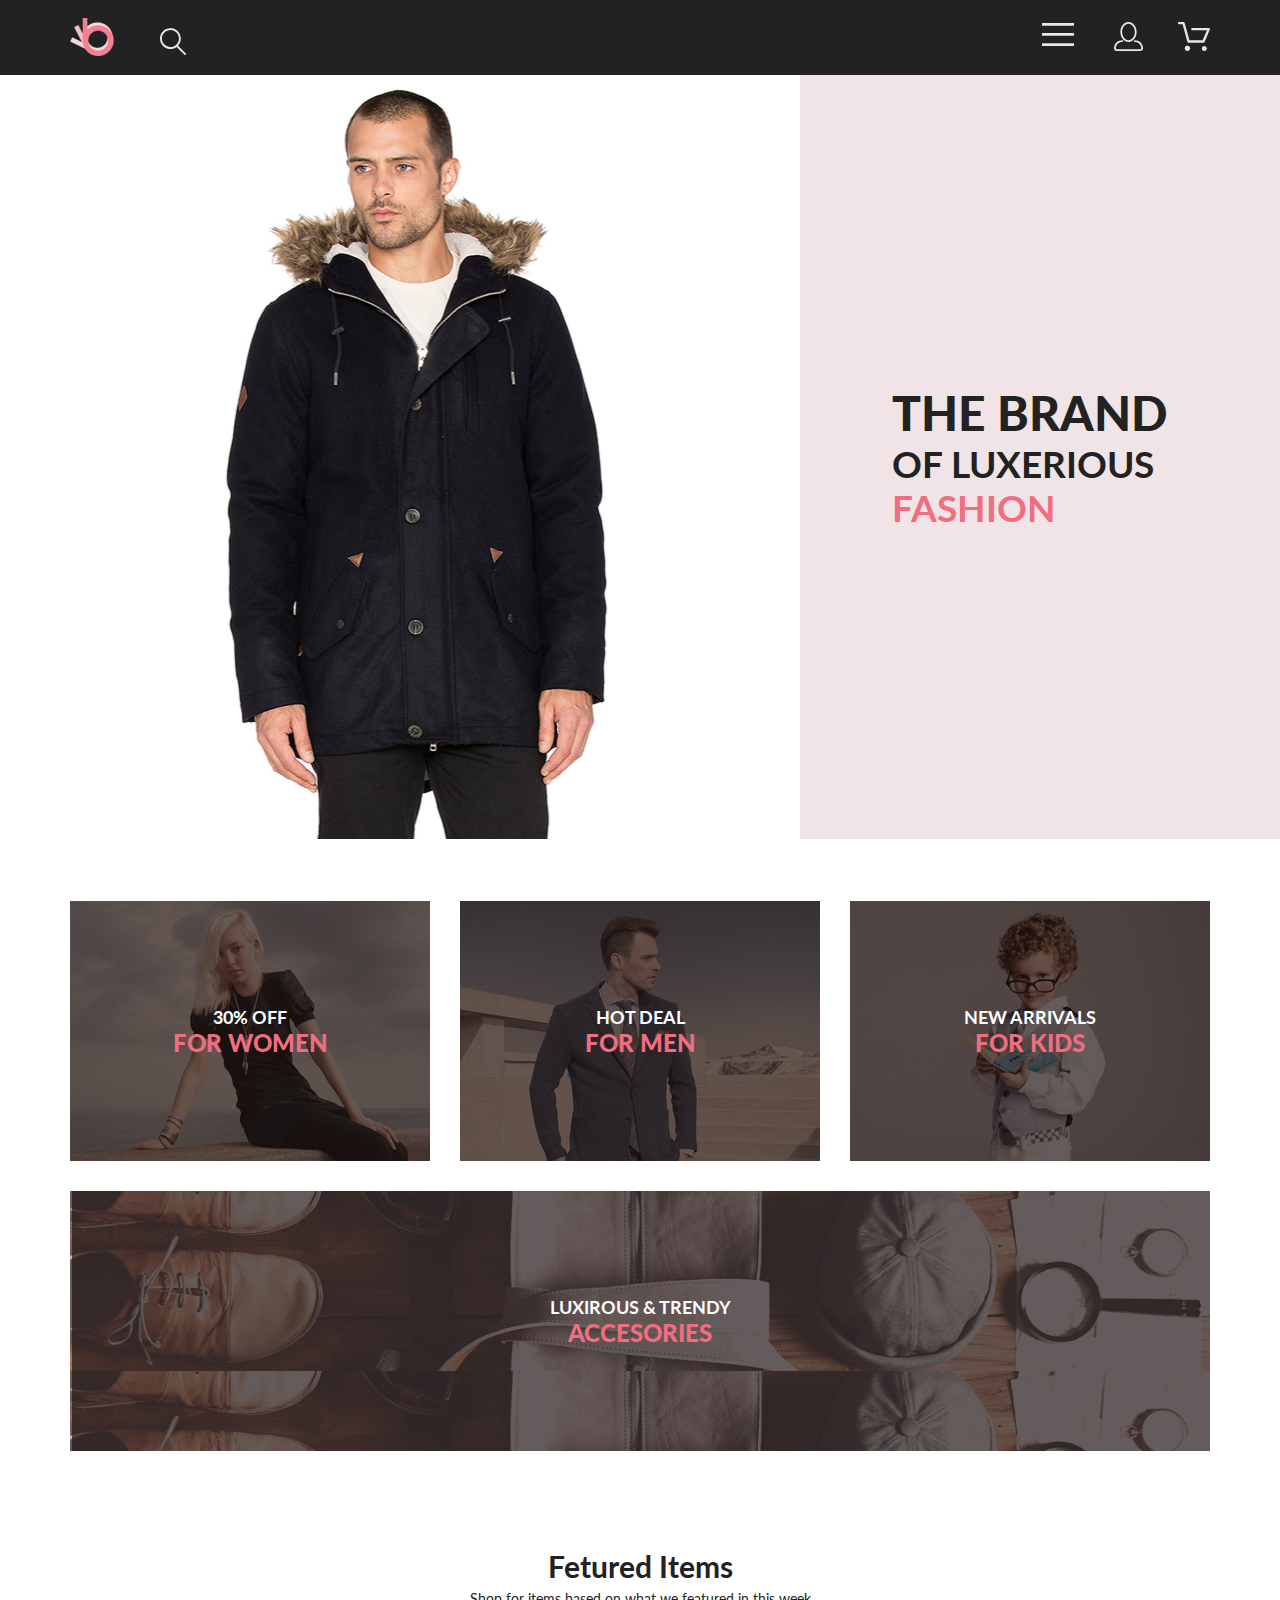
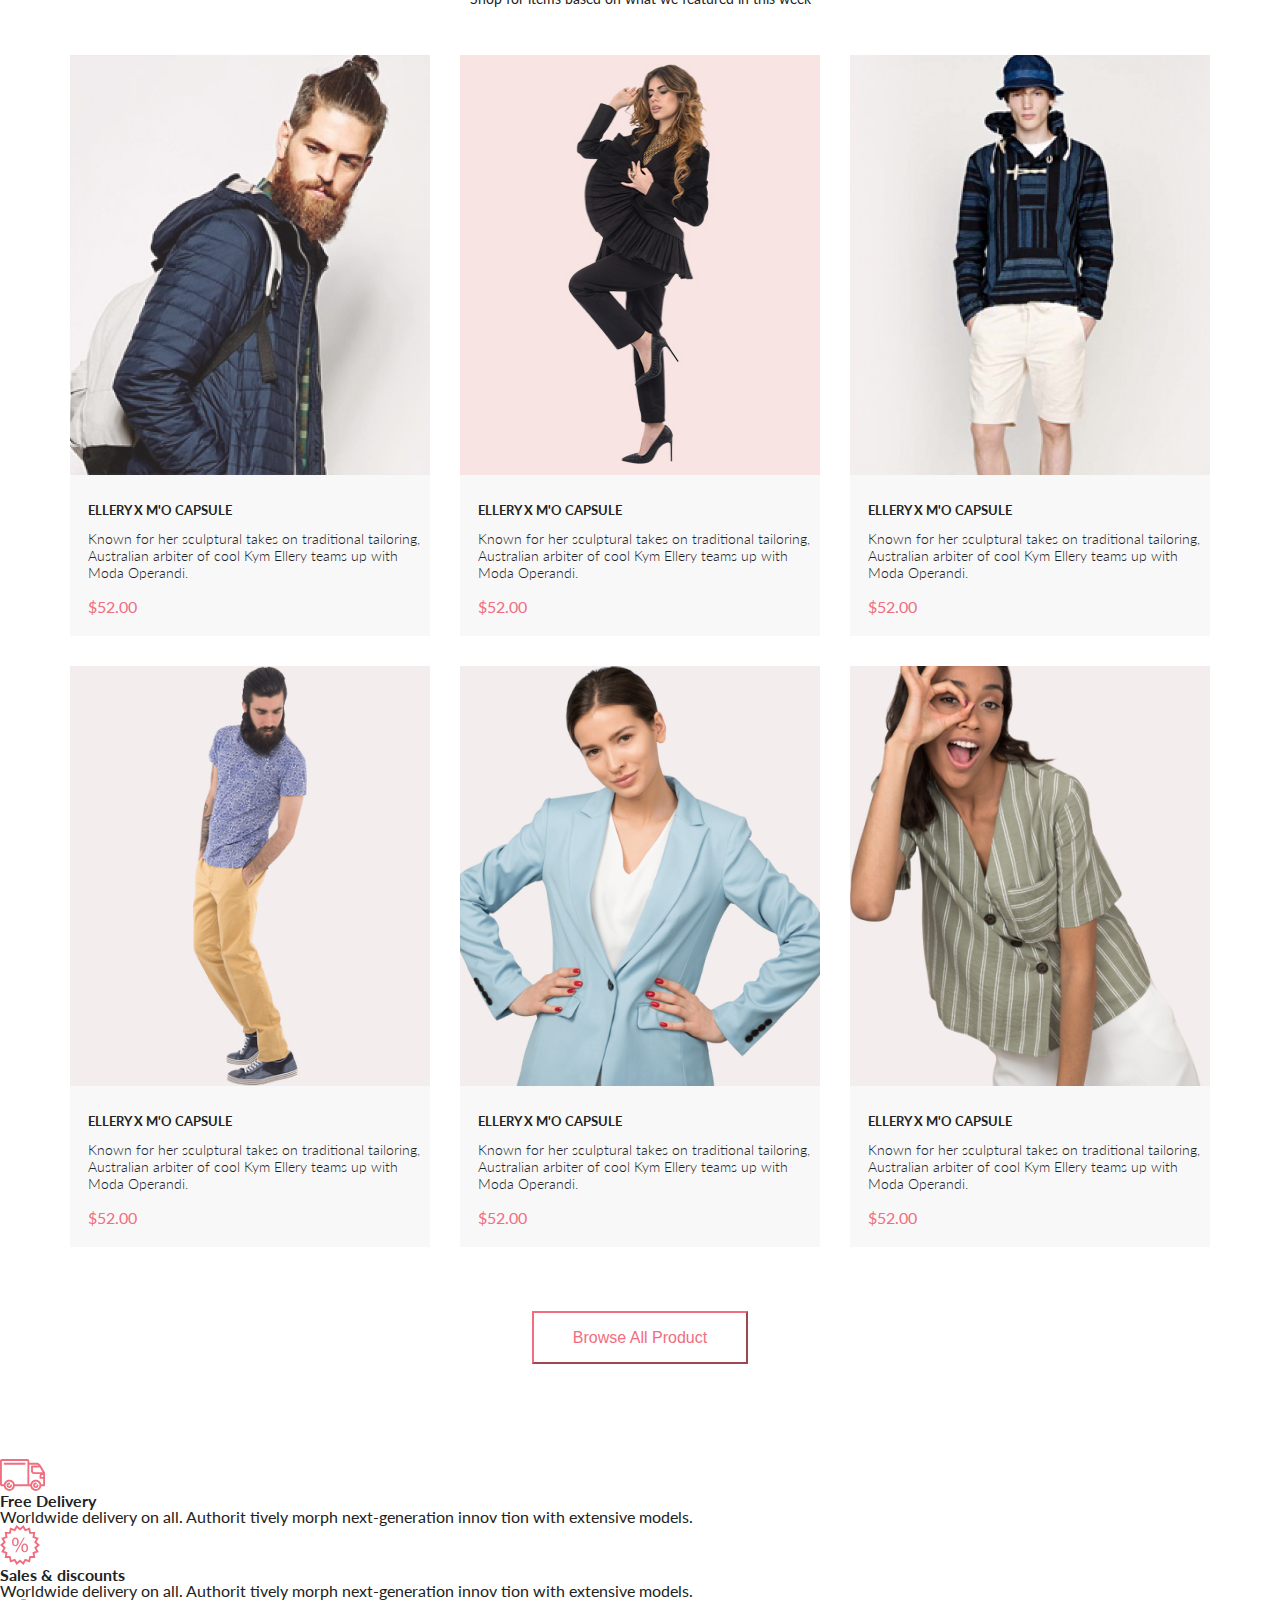
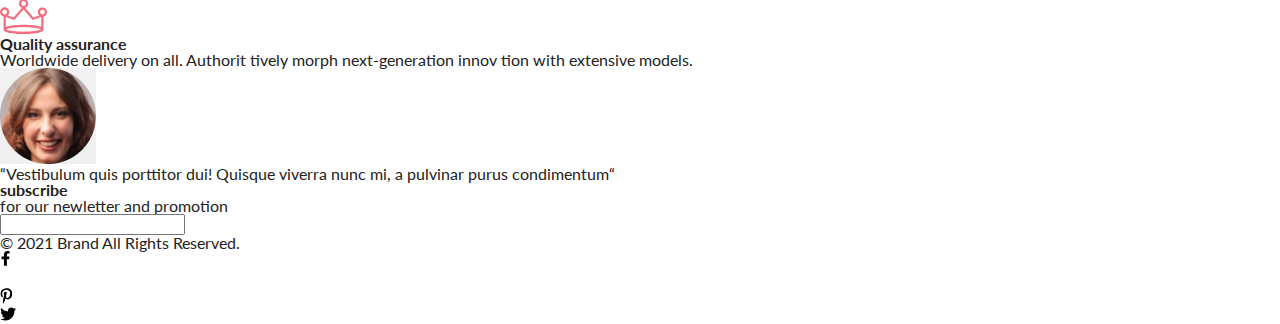
==== commit 7aa8d66f: "addition css" ====
--- a/index.html
+++ b/index.html
@@ -116,74 +116,95 @@
             <div class="container">
                 <h2 class="visually-hidden">sales</h2>
                 <ul class="sales__list">
-                    <li class="sales__item sales__item--woman">
-                        <p>30% off</p>
-                        <p>for women</p>
-                    </li>
-                    <li class="sales__item sales__item--man">
-                        <h3>hot deal</h3>
-                        <p>for men</p>
-                    </li>
-                    <li class="sales__item sales__item--kids">
-                        <p>new arrivals</p>
-                        <h3>for kids</h3>
+                    <li class="sales__item sales__item--woman sales__item-margin">
+                        <p class="sales__item-text">30% off</p>
+                        <h3 class="sales__item-title">for women</h3>
+                    </li>
+                    <li class="sales__item sales__item--man sales__item-margin">
+                        <p class="sales__item-text">hot deal</p>
+                        <h3 class="sales__item-title">for men</h3>
+                    </li>
+                    <li class="sales__item sales__item--kids sales__item-margin">
+                        <p class="sales__item-text">new arrivals</p>
+                        <h3 class="sales__item-title">for kids</h3>
                     </li>
                     <li class="sales__item sales__item--shoes">
-                        <p>luxirous & trendy</p>
-                        <h3>accesories</h3>
+                        <p class="sales__item-text">luxirous & trendy</p>
+                        <h3 class="sales__item-title">accesories</h3>
                     </li>
                 </ul>
             </div>
         </section>
         <section class="catalog">
-            <h2 class="catalog__title">Fetured Items</h2>
-            <p class="catalog__text">Shop for items based on what we featured in this week</p>
-            <ul class="catalog__list">
-                <li class="catalog__item">
-                    <img class="catalog__item-img" src="./img/product-1.jpg" alt="product-1">
-                    <h3 class="catalog__title">ellery x m'o capsule</h3>
-                    <p class="catalog__text">Known for her sculptural takes on traditional tailoring, Australian arbiter
-                        of cool Kym Ellery
-                        teams up with Moda Operandi.</p>
-                    <p>$52.00</p>
-                </li>
-                <li>
-                    <img src="./img/product-2.jpg" alt="product-2">
-                    <h3>ellery x m'o capsule</h3>
-                    <p>Known for her sculptural takes on traditional tailoring, Australian arbiter of cool Kym Ellery
-                        teams up with Moda Operandi.</p>
-                    <p>$52.00</p>
-                </li>
-                <li>
-                    <img src="./img/product-3.jpg" alt="product-3">
-                    <h3>ellery x m'o capsule</h3>
-                    <p>Known for her sculptural takes on traditional tailoring, Australian arbiter of cool Kym Ellery
-                        teams up with Moda Operandi.</p>
-                    <p>$52.00</p>
-                </li>
-                <li>
-                    <img src="./img/product-4.jpg" alt="product-4">
-                    <h3>ellery x m'o capsule</h3>
-                    <p>Known for her sculptural takes on traditional tailoring, Australian arbiter of cool Kym Ellery
-                        teams up with Moda Operandi.</p>
-                    <p>$52.00</p>
-                </li>
-                <li>
-                    <img src="./img/product-5.jpg" alt="product-5">
-                    <h3>ellery x m'o capsule</h3>
-                    <p>Known for her sculptural takes on traditional tailoring, Australian arbiter of cool Kym Ellery
-                        teams up with Moda Operandi.</p>
-                    <p>$52.00</p>
-                </li>
-                <li>
-                    <img src="./img/product-6.jpg" alt="product-6">
-                    <h3>ellery x m'o capsule</h3>
-                    <p>Known for her sculptural takes on traditional tailoring, Australian arbiter of cool Kym Ellery
-                        teams up with Moda Operandi.</p>
-                    <p>$52.00</p>
-                </li>
-            </ul>
-            <button>Browse All Product</button>
+            <div class="container catalog__wrp">
+                <div class="catalog__header">
+                    <h2 class="catalog__title">Fetured Items</h2>
+                    <p class="catalog__text">Shop for items based on what we featured in this week</p>
+                </div>
+                <ul class="catalog__list">
+                    <li class="catalog__item catalog__item-margin">
+                        <img class="catalog__item-img" src="./img/product-1.jpg" alt="product-1">
+                        <h3 class="catalog__item-title">ellery x m'o capsule</h3>
+                        <p class="catalog__item-text">Known for her sculptural takes on traditional tailoring,
+                            Australian
+                            arbiter
+                            of cool Kym Ellery
+                            teams up with Moda Operandi.</p>
+                        <p class="catalog__text-price">$52.00</p>
+                    </li>
+                    <li class="catalog__item catalog__item-margin">
+                        <img class="catalog__item-img" src="./img/product-2.jpg" alt="product-2">
+                        <h3 class="catalog__item-title">ellery x m'o capsule</h3>
+                        <p class="catalog__item-text">Known for her sculptural takes on traditional tailoring,
+                            Australian
+                            arbiter
+                            of cool Kym Ellery
+                            teams up with Moda Operandi.</p>
+                        <p class="catalog__text-price">$52.00</p>
+                    </li>
+                    <li class="catalog__item catalog__item-margin">
+                        <img class="catalog__item-img" src="./img/product-3.jpg" alt="product-3">
+                        <h3 class="catalog__item-title">ellery x m'o capsule</h3>
+                        <p class="catalog__item-text">Known for her sculptural takes on traditional tailoring,
+                            Australian
+                            arbiter
+                            of cool Kym Ellery
+                            teams up with Moda Operandi.</p>
+                        <p class="catalog__text-price">$52.00</p>
+                    </li>
+                    <li class="catalog__item">
+                        <img class="catalog__item-img" src="./img/product-4.jpg" alt="product-4">
+                        <h3 class="catalog__item-title">ellery x m'o capsule</h3>
+                        <p class="catalog__item-text">Known for her sculptural takes on traditional tailoring,
+                            Australian
+                            arbiter
+                            of cool Kym Ellery
+                            teams up with Moda Operandi.</p>
+                        <p class="catalog__text-price">$52.00</p>
+                    </li>
+                    <li class="catalog__item">
+                        <img class="catalog__item-img" src="./img/product-5.jpg" alt="product-5">
+                        <h3 class="catalog__item-title">ellery x m'o capsule</h3>
+                        <p class="catalog__item-text">Known for her sculptural takes on traditional tailoring,
+                            Australian
+                            arbiter
+                            of cool Kym Ellery
+                            teams up with Moda Operandi.</p>
+                        <p class="catalog__text-price">$52.00</p>
+                    </li>
+                    <li class="catalog__item">
+                        <img class="catalog__item-img" src="./img/product-6.jpg" alt="product-6">
+                        <h3 class="catalog__item-title">ellery x m'o capsule</h3>
+                        <p class="catalog__item-text">Known for her sculptural takes on traditional tailoring,
+                            Australian
+                            arbiter
+                            of cool Kym Ellery
+                            teams up with Moda Operandi.</p>
+                        <p class="catalog__text-price">$52.00</p>
+                    </li>
+                </ul>
+                <button class="catalog__button">Browse All Product</button>
+            </div>
         </section>
         <section>
             <ul>
--- a/css/style.css
+++ b/css/style.css
@@ -3,6 +3,8 @@
     --light-pink: #F1E4E6;
     --dark-pink: #F16D7F;
     --sales-bkg-color: #4f4241;
+    --sales-text-color: #ffffff;
+    --catalog-list-bkg: #F8F8F8;
 }
 
 
@@ -106,12 +108,126 @@
     width: 360px;
     min-height: 260px;
     background-color: var(--sales-bkg-color);
-}
-
-/* .sales__item--woman {
-
-} */
+    display: flex;
+    flex-direction: column;
+    align-items: center;
+    justify-content: center;
+}
+
+.sales__item-margin {
+    margin: 0 0 30px 0;
+}
+
+.sales__item-text {
+    color: var(--sales-text-color);
+    font-size: 18px;
+    font-weight: 700;
+    line-height: 22px;
+    text-transform: uppercase;
+}
+
+.sales__item-title {
+    color: var(--dark-pink);
+    font-size: 24px;
+    font-weight: 900;
+    line-height: 29px;
+    text-transform: uppercase;
+}
+
+.sales__item--woman {
+    background-image: url(../img/sales-woman-bkg.jpg);
+}
+
+.sales__item--man {
+    background-image: url(../img/sales-man-bkg.jpg);
+}
+
+.sales__item--kids {
+    background-image: url(../img/sales-kids-bkg.jpg);
+}
+
+.sales__item--shoes {
+    background-image: url(../img/sales-shoes-bkg.jpg);
+}
 
 .sales__item--shoes {
     width: 100%;
+}
+
+.catalog {
+    margin: 97px 0 95px 0;
+}
+
+.catalog__wrp {
+    display: flex;
+    flex-direction: column;
+}
+
+.catalog__header {
+    display: flex;
+    align-items: center;
+    flex-direction: column;
+}
+
+.catalog__title {
+    font-size: 30px;
+    line-height: 36px;
+    margin: 0 0 6px 0;
+}
+
+.catalog__text {
+    font-size: 14px;
+    font-weight: 400;
+    line-height: 17px;
+    margin: 0 0 48px;
+}
+
+.catalog__list {
+    display: flex;
+    flex-wrap: wrap;
+    flex-direction: row;
+    justify-content: space-between;
+}
+
+.catalog__item {
+    width: 360px;
+    min-height: 581px;
+    background-color: var(--catalog-list-bkg);
+    box-sizing: border-box;
+}
+
+.catalog__item-margin {
+    margin-bottom: 30px;
+}
+
+.catalog__item-title {
+    text-transform: uppercase;
+    padding: 25px 0 0 18px;
+    font-size: 13px;
+    line-height: 16px;
+}
+
+.catalog__item-text {
+    padding: 12px 0 18px 18px;
+    font-size: 14px;
+    font-weight: 300;
+    line-height: 17px;
+}
+
+.catalog__text-price {
+    padding: 0 0 20px 18px;
+    color: var(--dark-pink);
+}
+
+.catalog__button {
+    align-self: center;
+    display: inline-block;
+    background-color: transparent;
+    font-size: 16px;
+    font-weight: 400;
+    line-height: 19px;
+    color: var(--dark-pink);
+    border-color: var(--dark-pink);
+    padding: 15px 39px;
+    margin: 64px 0 0 0;
 }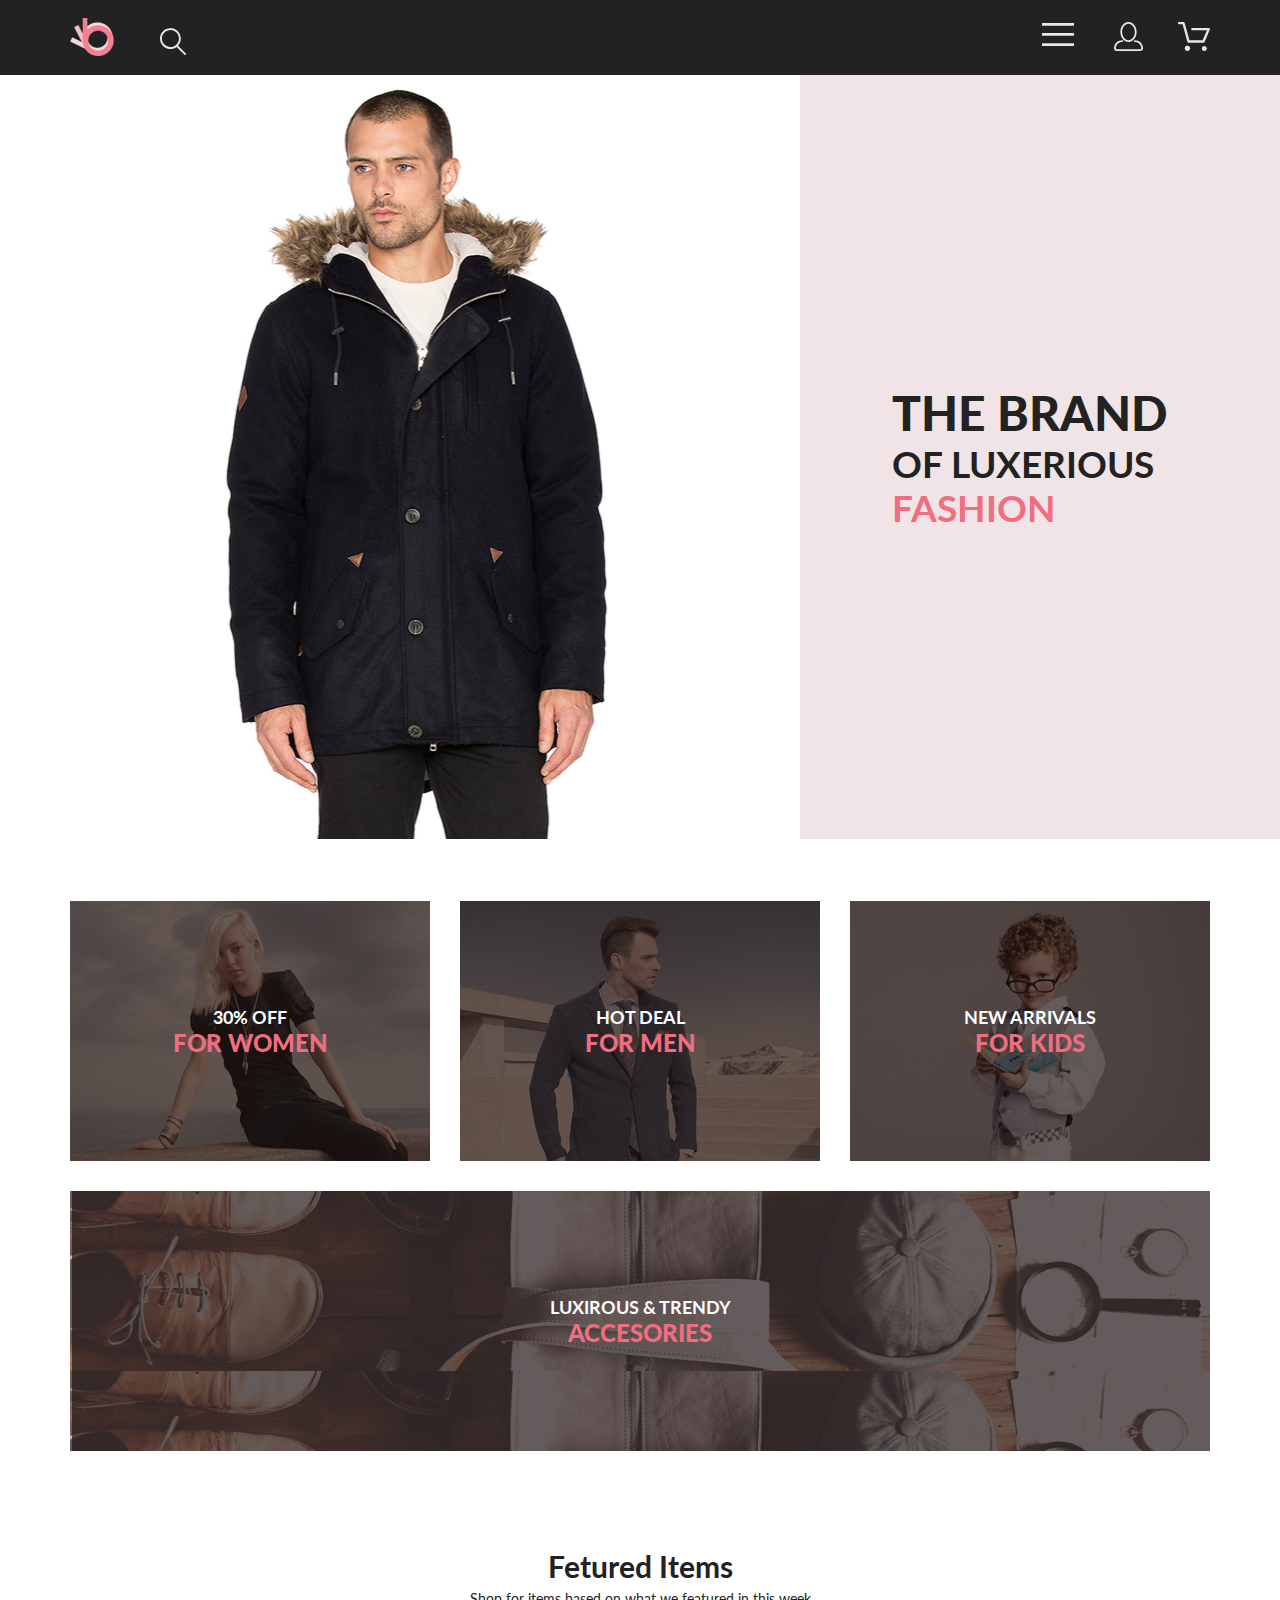
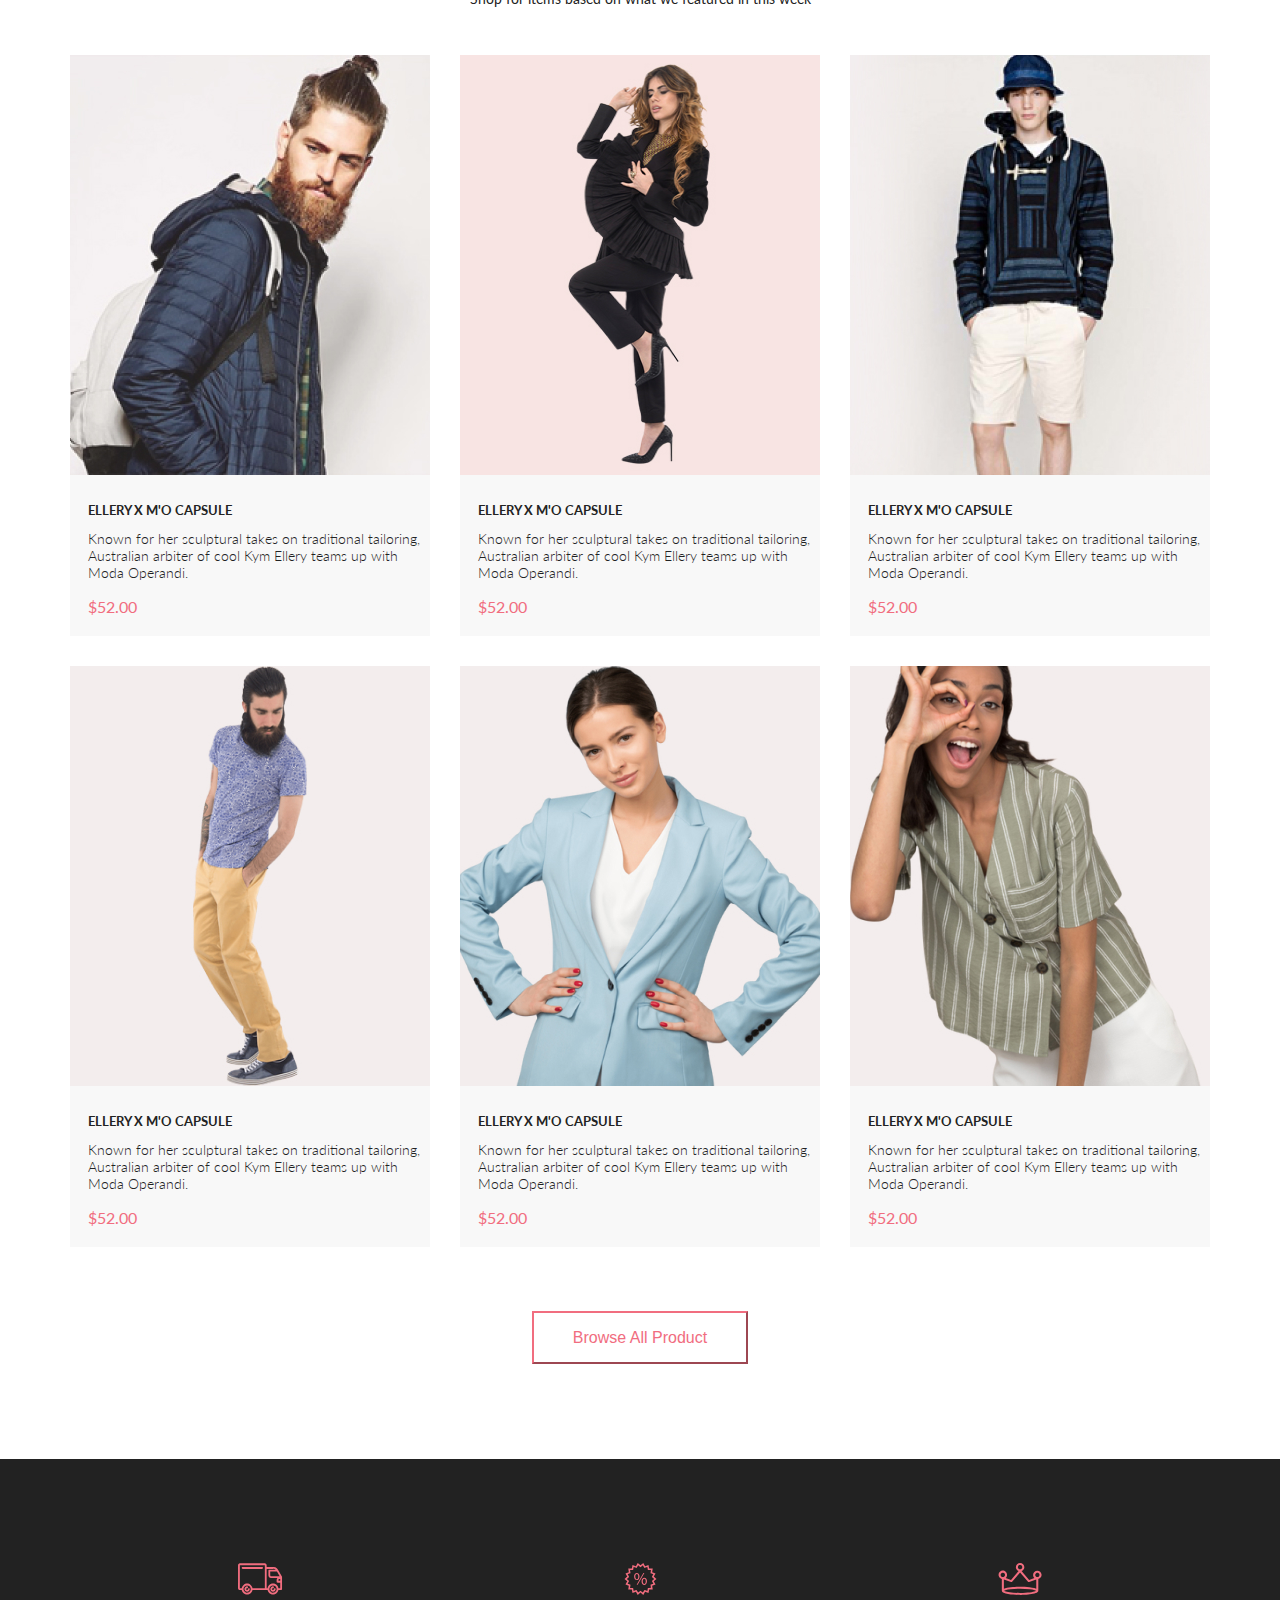
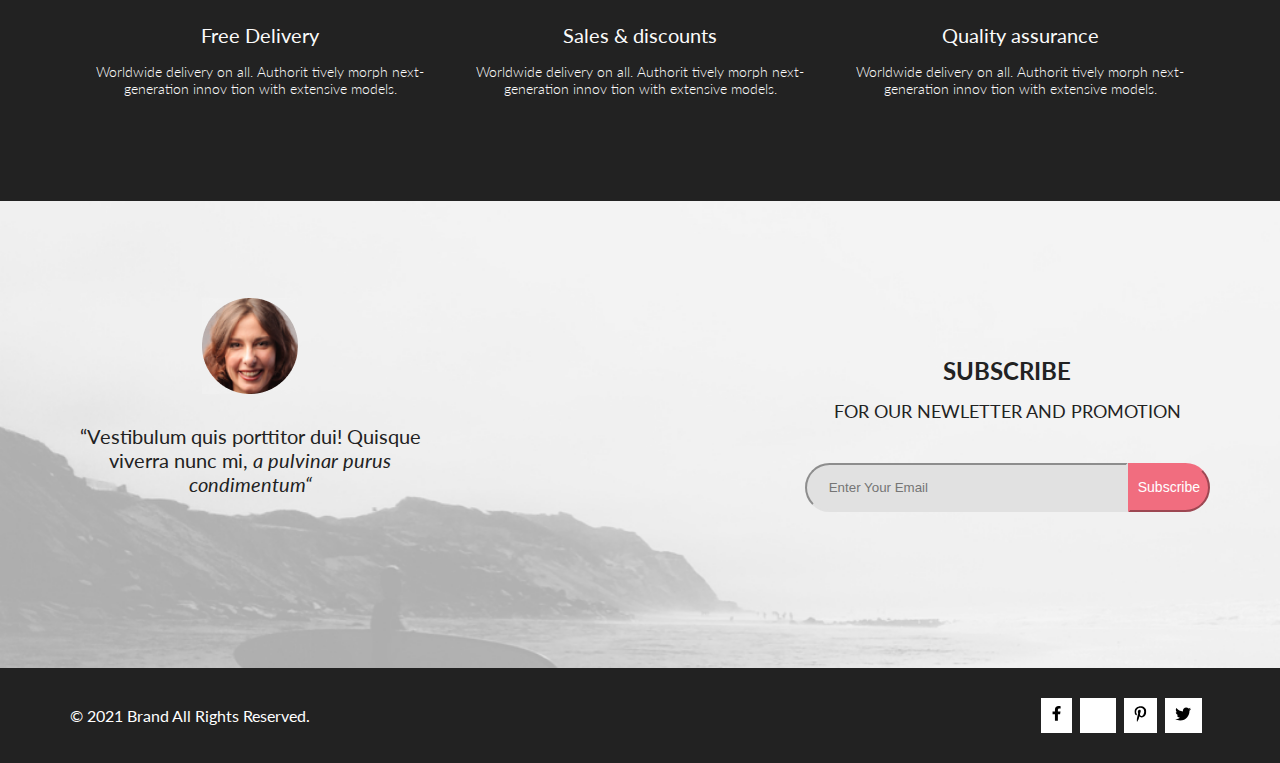
==== commit 87de267f: "already ready css" ====
--- a/index.html
+++ b/index.html
@@ -206,46 +206,70 @@
                 <button class="catalog__button">Browse All Product</button>
             </div>
         </section>
-        <section>
-            <ul>
-                <li>
-                    <img src="./img/car.svg" alt="car">
-                    <h3>Free Delivery</h3>
-                    <p>Worldwide delivery on all. Authorit tively morph next-generation innov tion with extensive
-                        models.</p>
-                </li>
-                <li>
-                    <img src="./img/percent.svg" alt="percent">
-                    <h3>Sales & discounts</h3>
-                    <p>Worldwide delivery on all. Authorit tively morph next-generation innov tion with extensive
-                        models.</p>
-                </li>
-                <li>
-                    <img src="./img/crown.svg" alt="crown">
-                    <h3>Quality assurance</h3>
-                    <p>Worldwide delivery on all. Authorit tively morph next-generation innov tion with extensive
-                        models.</p>
-                </li>
-            </ul>
+        <section class="service">
+            <div class="container">
+                <ul class="service__list">
+                    <li class="service__item">
+                        <img class="service__item-img" src="./img/car.svg" alt="car">
+                        <h3 class="service__item-title">Free Delivery</h3>
+                        <p class="service__item-text"> Worldwide delivery on all. Authorit tively morph next-generation
+                            innov tion with extensive
+                            models.</p>
+                    </li>
+                    <li class="service__item">
+                        <img class="service__item-img" src="./img/percent.svg" alt="percent">
+                        <h3 class="service__item-title">Sales & discounts</h3>
+                        <p class="service__item-text">Worldwide delivery on all. Authorit tively morph next-generation
+                            innov tion with extensive
+                            models.</p>
+                    </li>
+                    <li class="service__item">
+                        <img class="service__item-img" src="./img/crown.svg" alt="crown">
+                        <h3 class="service__item-title">Quality assurance</h3>
+                        <p class="service__item-text">Worldwide delivery on all. Authorit tively morph next-generation
+                            innov tion with extensive
+                            models.</p>
+                    </li>
+                </ul>
+            </div>
         </section>
     </main>
-    <footer>
-        <section>
-            <img src="./img/face.png" alt="face">
-            <p>“Vestibulum quis porttitor dui! Quisque viverra nunc mi, a pulvinar purus condimentum“</p>
-            <form action="">
-                <h3>subscribe</h3>
-                <p>for our newletter and promotion</p>
-                <input type="text">
-            </form>
-        </section>
-        <p>© 2021 Brand All Rights Reserved.</p>
-        <ul>
-            <li><img src="./img/facebook-ico.svg" alt="facebook-ico"></li>
-            <li><img src="./img/instagram-ico.svg" alt="instagram-ico"></li>
-            <li><img src="./img/pinterest-ico.svg" alt="pinterest-ico"></li>
-            <li><img src="./img/twitter-ico.svg" alt="twitter-ico"></li>
-        </ul>
+    <footer class="footer">
+        <div class="footer__info">
+            <div class="container">
+                <div class="footer__info-block">
+                    <div class="footer__info-person">
+                        <img class="footer__info-img" src="./img/face.png" alt="face">
+                        <p class="footer__info-text">“Vestibulum quis porttitor dui! Quisque viverra nunc mi,<span
+                                class="footer__info-text-italic"> a pulvinar
+                                purus condimentum“</span></p>
+                    </div>
+                    <div class="footer__form">
+                        <form class="footer__info-form" action="">
+                            <h3 class="footer__form-title">subscribe</h3>
+                            <p class="footer__form-text">for our newletter and promotion</p>
+                            <div class="form__field">
+                                <input class="footer__form-email" type="text" placeholder="Enter Your Email">
+                                <button class="footer__form-button" type="submit">Subscribe</button>
+                            </div>
+                        </form>
+                    </div>
+                </div>
+            </div>
+
+
+            <div class="footer__copy">
+                <div class="container footer__copy-wrp">
+                    <p class="footer__copy-text">© 2021 Brand All Rights Reserved.</p>
+                    <ul class="footer__copy-list">
+                        <li class="footer__copy-item"><img src="./img/facebook-ico.svg" alt="facebook-ico"></li>
+                        <li class="footer__copy-item"><img src="./img/instagram-ico.svg" alt="instagram-ico"></li>
+                        <li class="footer__copy-item"><img src="./img/pinterest-ico.svg" alt="pinterest-ico"></li>
+                        <li class="footer__copy-item"><img src="./img/twitter-ico.svg" alt="twitter-ico"></li>
+                    </ul>
+                </div>
+            </div>
+        </div>
 
     </footer>
 
--- a/css/style.css
+++ b/css/style.css
@@ -5,6 +5,8 @@
     --sales-bkg-color: #4f4241;
     --sales-text-color: #ffffff;
     --catalog-list-bkg: #F8F8F8;
+    --service-item-text-color: #FBFBFB;
+    --form-bgk: #E1E1E1;
 }
 
 
@@ -230,4 +232,176 @@
     border-color: var(--dark-pink);
     padding: 15px 39px;
     margin: 64px 0 0 0;
+}
+
+.service {
+    width: 100%;
+    background-color: var(--black);
+    min-height: 341px;
+}
+
+.service__list {
+    display: flex;
+    flex-direction: row;
+    justify-content: space-between;
+}
+
+.service__item {
+    padding: 104px 0;
+    display: flex;
+    flex-direction: column;
+    align-items: center;
+}
+
+.service__item-img {
+    width: 45px;
+    height: 32px;
+    margin: 0 0 28px 0;
+}
+
+.service__item-title {
+    font-size: 20px;
+    font-weight: 400;
+    line-height: 24px;
+    color: var(--service-item-text-color);
+    margin: 0 0 16px 0;
+    text-align: center;
+}
+
+.service__item-text {
+    font-size: 14px;
+    font-weight: 300;
+    line-height: 17px;
+    color: var(--service-item-text-color);
+    text-align: center;
+}
+
+.footer__info {
+    background-image: url(../img/footer-bkg.jpg);
+    width: 100%;
+    background-repeat: no-repeat;
+    background-size: cover;
+}
+
+.footer__info-block {
+    display: flex;
+    flex-direction: row;
+    justify-content: space-between;
+}
+
+.footer__info-person {
+    display: flex;
+    flex-direction: column;
+    align-items: center;
+    margin: 97px 0 126px 0;
+}
+
+.footer__info-text {
+    width: 360px;
+    min-height: 100px;
+    text-align: center;
+    font-size: 20px;
+    font-weight: 400;
+    line-height: 24px;
+
+
+
+}
+
+.footer__info-text-italic {
+    font-size: 20px;
+    font-style: italic;
+    font-weight: 400;
+    line-height: 24px;
+    text-align: center;
+}
+
+.footer__info-img {
+    margin: 0 0 30px 0;
+    width: 96px;
+    height: 96px;
+}
+
+.footer__copy {
+    background-color: var(--black);
+}
+
+.footer__copy-wrp {
+    display: flex;
+    flex-direction: row;
+    justify-content: space-between;
+    align-items: center;
+    padding: 30px 0;
+}
+
+.footer__copy-text {
+    font-size: 16px;
+    font-weight: 400;
+    line-height: 19px;
+    color: var(--sales-text-color);
+}
+
+.footer__copy-list {
+    display: flex;
+    flex-direction: row;
+}
+
+.footer__copy-item {
+    margin: 0 8px 0 0;
+    background-color: var(--sales-text-color);
+    color: var(--black);
+    box-sizing: border-box;
+    padding: 8px 10px;
+}
+
+.footer__info-form {
+    display: flex;
+    flex-direction: column;
+    align-items: center;
+    padding: 150px 0 156px 0;
+}
+
+.footer__form-title {
+    text-transform: uppercase;
+    font-size: 24px;
+    font-weight: 700;
+    line-height: 40px;
+    text-align: center;
+}
+
+.footer__form-text {
+    text-transform: uppercase;
+    text-align: center;
+    font-size: 18px;
+    font-weight: 400;
+    line-height: 40px;
+    margin-bottom: 32px;
+}
+
+.form__field {
+    display: flex;
+    flex-direction: row;
+}
+
+.footer__form-email {
+    border-radius: 25px 0 0 25px;
+    box-sizing: border-box;
+    background-color: var(--form-bgk);
+    border-color: var(--form-bgk);
+    width: 323px;
+    min-height: 49px;
+    padding: 7px 0 7px 22px;
+}
+
+.footer__form-button {
+    border-radius: 0 25px 25px 0;
+    box-sizing: border-box;
+    background-color: var(--dark-pink);
+    border-color: var(--dark-pink);
+    padding: 7px 8px;
+    color: var(--sales-text-color);
+    font-size: 14px;
+    font-weight: 400;
+    line-height: 17px;
+    text-align: center;
 }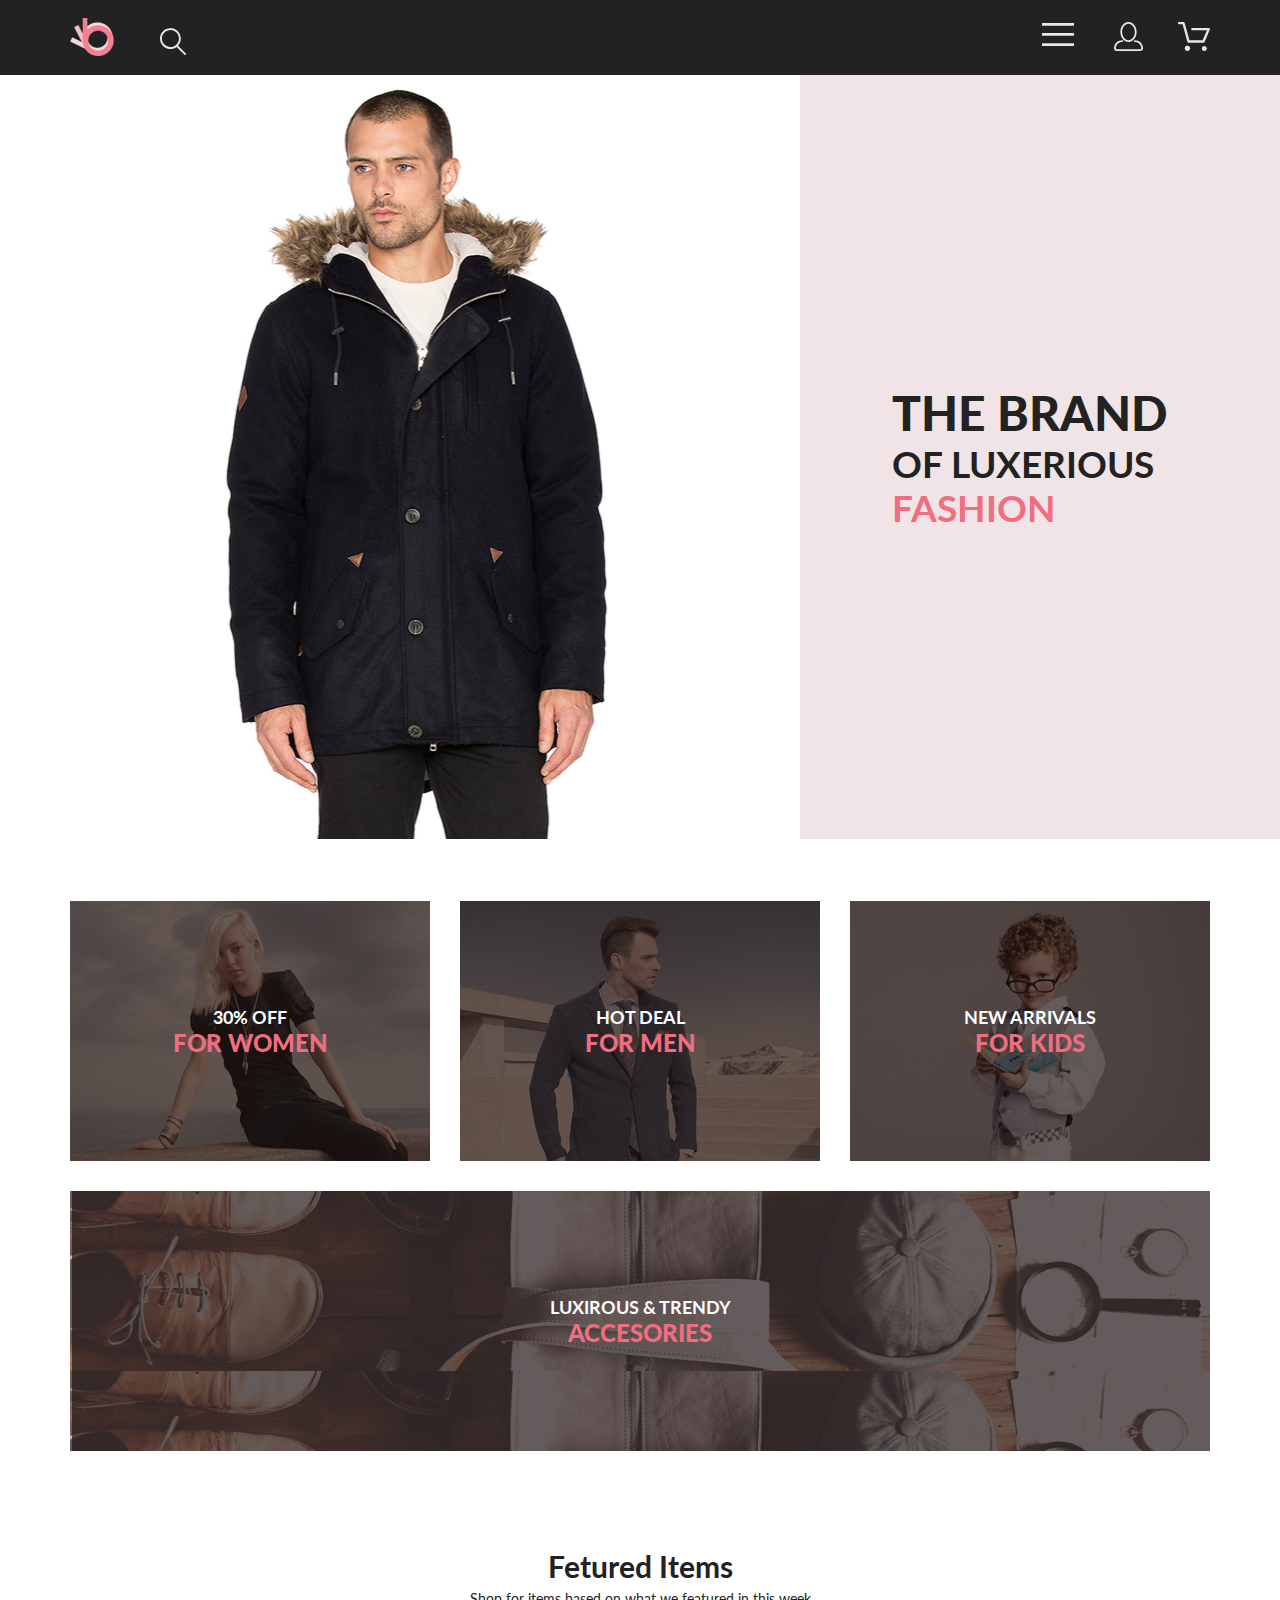
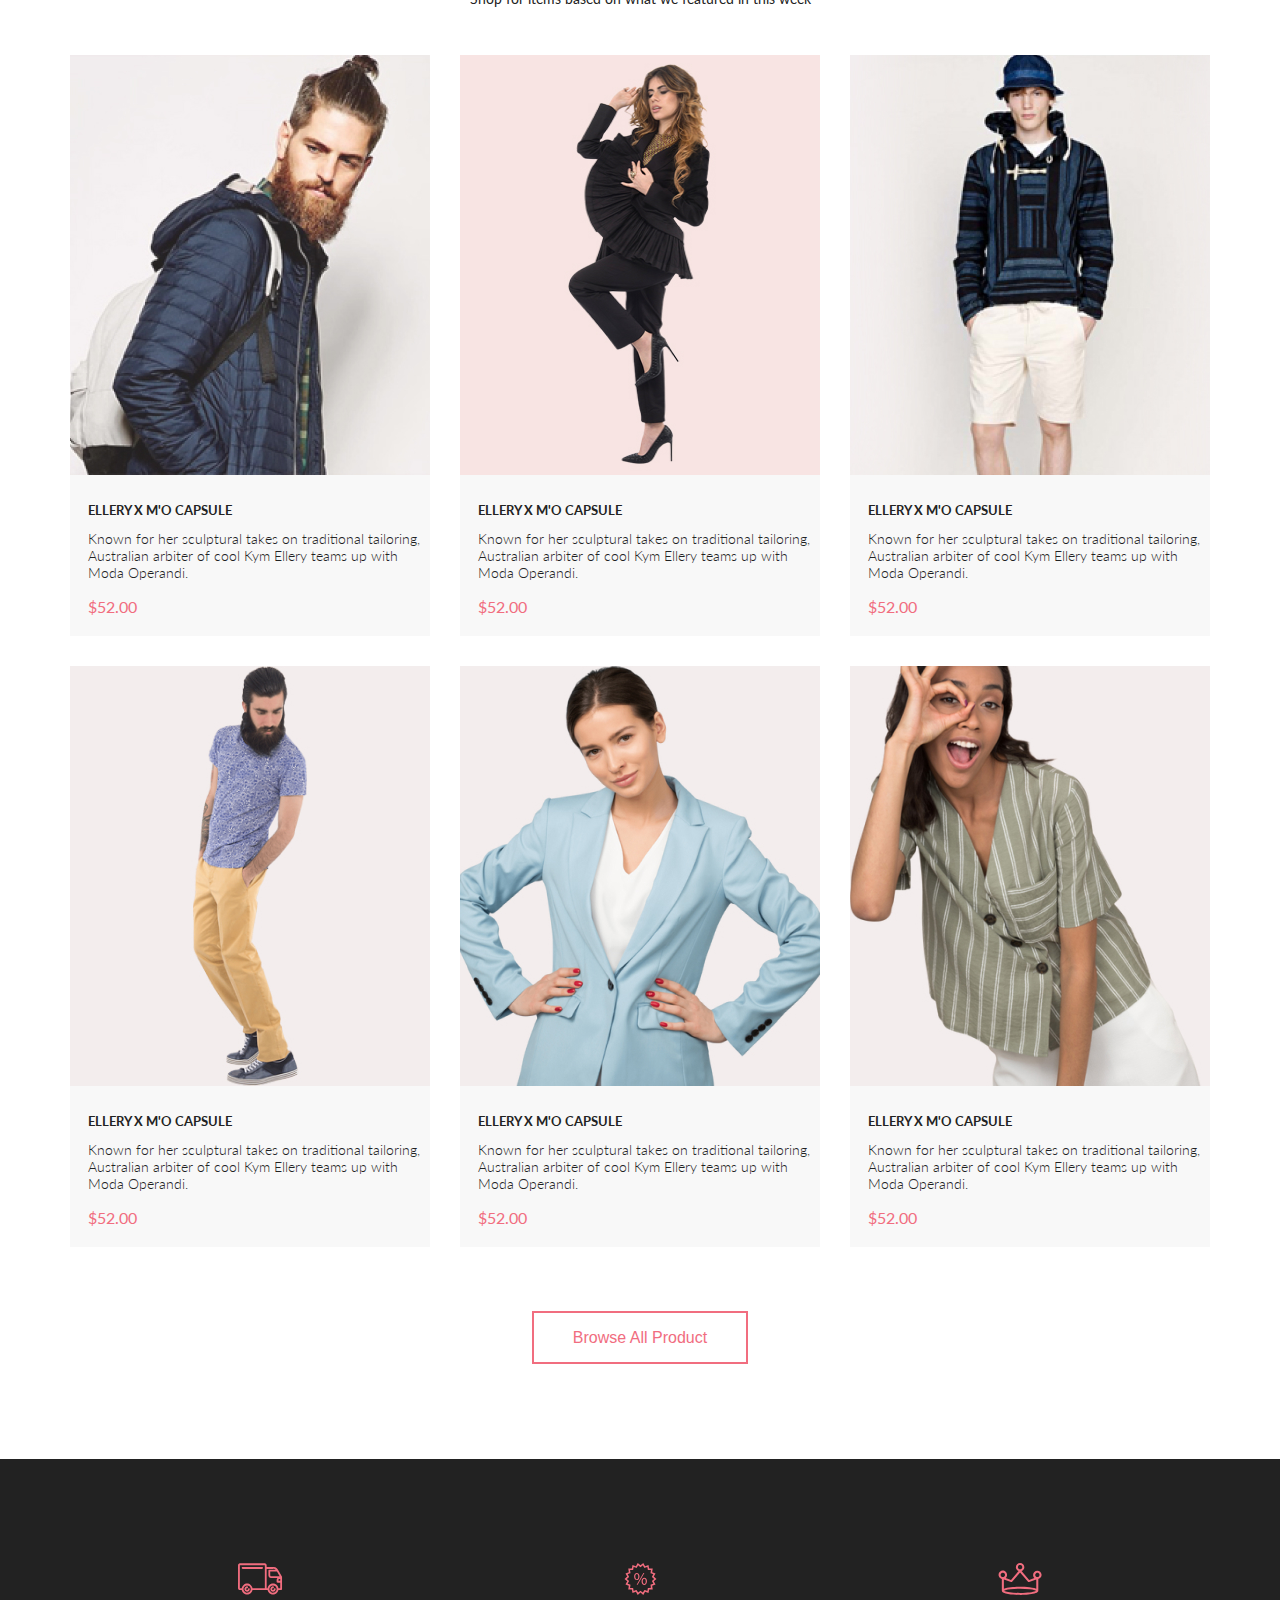
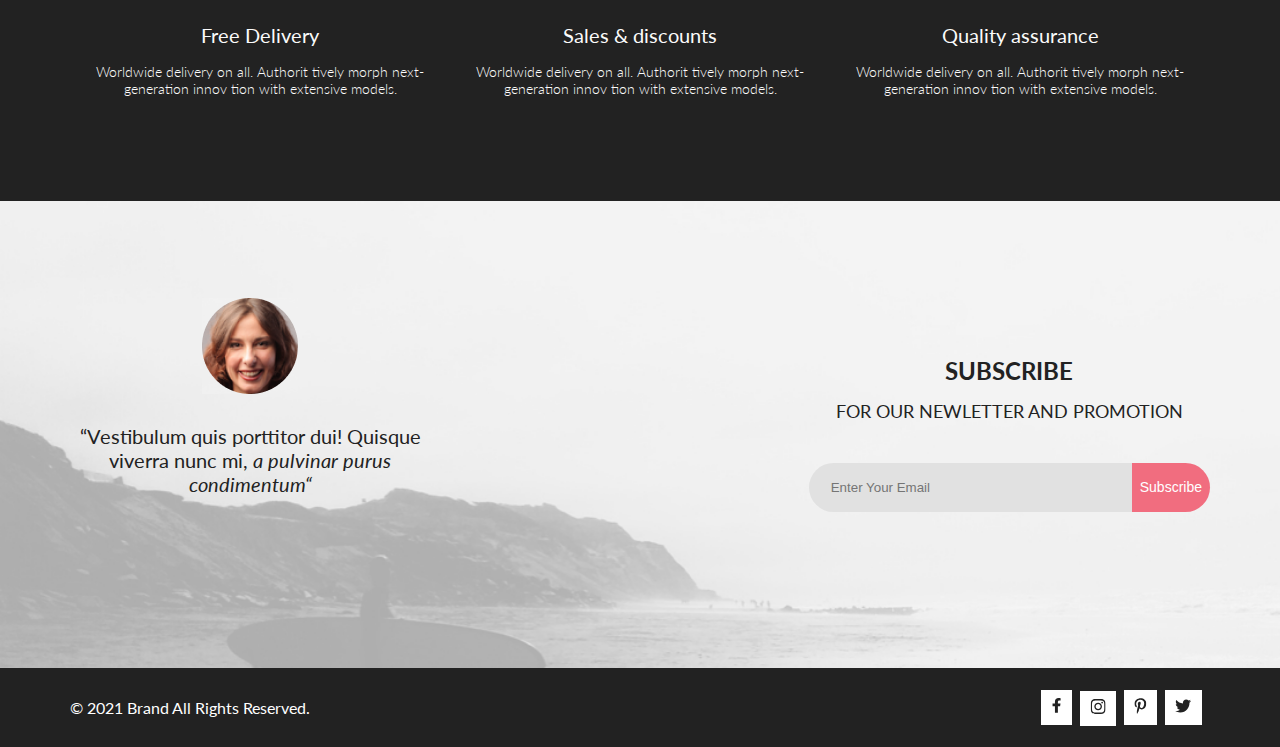
==== commit 9861469b: "svg" ====
--- a/index.html
+++ b/index.html
@@ -250,7 +250,8 @@
                             <p class="footer__form-text">for our newletter and promotion</p>
                             <div class="form__field">
                                 <input class="footer__form-email" type="text" placeholder="Enter Your Email">
-                                <button class="footer__form-button" type="submit">Subscribe</button>
+                                <button class="footer__form-button" type="submit"
+                                    aria-required="true">Subscribe</button>
                             </div>
                         </form>
                     </div>
@@ -262,10 +263,61 @@
                 <div class="container footer__copy-wrp">
                     <p class="footer__copy-text">© 2021 Brand All Rights Reserved.</p>
                     <ul class="footer__copy-list">
-                        <li class="footer__copy-item"><img src="./img/facebook-ico.svg" alt="facebook-ico"></li>
-                        <li class="footer__copy-item"><img src="./img/instagram-ico.svg" alt="instagram-ico"></li>
-                        <li class="footer__copy-item"><img src="./img/pinterest-ico.svg" alt="pinterest-ico"></li>
-                        <li class="footer__copy-item"><img src="./img/twitter-ico.svg" alt="twitter-ico"></li>
+                        <li class="footer__copy-item"><a class="footer__copy-item-link" href="#">
+                                <svg class="footer__copy-item-img" width="11" height="16" viewBox="0 0 11 16"
+                                    xmlns="http://www.w3.org/2000/svg">
+                                    <path
+                                        d="M9.08836 8.28L9.50686 5.61602H6.89022V3.88729C6.89022 3.15847 7.25574 2.44806 8.42765 2.44806H9.61722V0.179975C9.61722 0.179975 8.53772 0 7.50561 0C5.35073 0 3.9422 1.27593 3.9422 3.5857V5.61602H1.54688V8.28H3.9422V14.72H6.89022V8.28H9.08836Z" />
+                                </svg>
+                            </a>
+                        </li>
+                        <li class="footer__copy-item"><a class="footer__copy-item-link" href="#">
+                                <svg class="footer__copy-item-img" width="16" height="17" viewBox="0 0 16 17"
+                                    xmlns="http://www.w3.org/2000/svg">
+                                    <g clip-path="url(#clip0_128_234)">
+                                        <path
+                                            d="M8.13897 4.68159C6.02383 4.68159 4.31774 6.38491 4.31774 8.49663C4.31774 10.6083 6.02383 12.3117 8.13897 12.3117C10.2541 12.3117 11.9602 10.6083 11.9602 8.49663C11.9602 6.38491 10.2541 4.68159 8.13897 4.68159ZM8.13897 10.9769C6.77211 10.9769 5.65467 9.8646 5.65467 8.49663C5.65467 7.12866 6.76878 6.01636 8.13897 6.01636C9.50915 6.01636 10.6233 7.12866 10.6233 8.49663C10.6233 9.8646 9.50583 10.9769 8.13897 10.9769ZM13.0078 4.52554C13.0078 5.02026 12.6087 5.41538 12.1165 5.41538C11.621 5.41538 11.2252 5.01694 11.2252 4.52554C11.2252 4.03413 11.6243 3.63569 12.1165 3.63569C12.6087 3.63569 13.0078 4.03413 13.0078 4.52554ZM15.5386 5.42866C15.4821 4.23667 15.2094 3.18081 14.3347 2.31089C13.4634 1.44097 12.4058 1.1687 11.2119 1.10894C9.9814 1.03921 6.29321 1.03921 5.0627 1.10894C3.8721 1.16538 2.81453 1.43765 1.93987 2.30757C1.06522 3.17749 0.795836 4.23335 0.735973 5.42534C0.666134 6.65386 0.666134 10.3361 0.735973 11.5646C0.79251 12.7566 1.06522 13.8124 1.93987 14.6824C2.81453 15.5523 3.86878 15.8246 5.0627 15.8843C6.29321 15.9541 9.9814 15.9541 11.2119 15.8843C12.4058 15.8279 13.4634 15.5556 14.3347 14.6824C15.2061 13.8124 15.4788 12.7566 15.5386 11.5646C15.6085 10.3361 15.6085 6.65718 15.5386 5.42866ZM13.949 12.8828C13.6895 13.5335 13.1874 14.0349 12.5322 14.2972C11.5511 14.6857 9.22314 14.596 8.13897 14.596C7.05479 14.596 4.72348 14.6824 3.74573 14.2972C3.09389 14.0382 2.59171 13.5369 2.32898 12.8828C1.93987 11.9033 2.02967 9.57905 2.02967 8.49663C2.02967 7.41421 1.9432 5.08667 2.32898 4.1105C2.58838 3.45972 3.09056 2.95835 3.74573 2.69604C4.7268 2.30757 7.05479 2.39722 8.13897 2.39722C9.22314 2.39722 11.5545 2.31089 12.5322 2.69604C13.184 2.95503 13.6862 3.4564 13.949 4.1105C14.3381 5.08999 14.2483 7.41421 14.2483 8.49663C14.2483 9.57905 14.3381 11.9066 13.949 12.8828Z"
+                                            fill="balck" />
+                                    </g>
+                                    <defs>
+                                        <clipPath id="clip0_128_234">
+                                            <rect width="14.8991" height="17" transform="translate(0.685547)" />
+                                        </clipPath>
+                                    </defs>
+                                </svg>
+                            </a>
+                        </li>
+                        <li class="footer__copy-item"><a class="footer__copy-item-link" href="#">
+                                <svg class="footer__copy-item-img" width="13" height="16" viewBox="0 0 13 16"
+                                    xmlns="http://www.w3.org/2000/svg">
+                                    <g clip-path="url(#clip0_128_242)">
+                                        <path
+                                            d="M6.74032 0.203125C3.55564 0.203125 0.408203 2.34063 0.408203 5.8C0.408203 8 1.63738 9.25 2.38233 9.25C2.68963 9.25 2.86655 8.3875 2.86655 8.14375C2.86655 7.85313 2.13091 7.23438 2.13091 6.025C2.13091 3.5125 4.03055 1.73125 6.4889 1.73125C8.60271 1.73125 10.1671 2.94062 10.1671 5.1625C10.1671 6.82187 9.50597 9.93437 7.36422 9.93437C6.59133 9.93437 5.93018 9.37187 5.93018 8.56563C5.93018 7.38438 6.74963 6.24062 6.74963 5.02187C6.74963 2.95312 3.835 3.32812 3.835 5.82812C3.835 6.35313 3.90018 6.93437 4.13298 7.4125C3.70463 9.26875 2.82931 12.0344 2.82931 13.9469C2.82931 14.5375 2.91311 15.1188 2.96899 15.7094C3.07452 15.8281 3.02175 15.8156 3.18316 15.7563C4.74757 13.6 4.69169 13.1781 5.3994 10.3562C5.78119 11.0875 6.76826 11.4812 7.55046 11.4812C10.8469 11.4812 12.3275 8.24688 12.3275 5.33125C12.3275 2.22813 9.66427 0.203125 6.74032 0.203125Z" />
+                                    </g>
+                                    <defs>
+                                        <clipPath id="clip0_128_242">
+                                            <rect width="11.9193" height="16" transform="translate(0.408203)" />
+                                        </clipPath>
+                                    </defs>
+                                </svg>
+                            </a>
+                        </li>
+                        <li class="footer__copy-item"><a class="footer__copy-item-link" href="#">
+                                <svg class="footer__copy-item-img" width="17" height="16" viewBox="0 0 17 16"
+                                    xmlns="http://www.w3.org/2000/svg">
+                                    <g clip-path="url(#clip0_128_238)">
+                                        <path
+                                            d="M14.417 4.74052C14.427 4.88264 14.427 5.0248 14.427 5.16692C14.427 9.50192 11.1498 14.4969 5.15986 14.4969C3.31448 14.4969 1.60022 13.9588 0.158203 13.0248C0.420396 13.0552 0.67247 13.0654 0.944752 13.0654C2.46741 13.0654 3.8691 12.5476 4.98843 11.6644C3.5565 11.6339 2.3565 10.6898 1.94305 9.39027C2.14475 9.4207 2.34642 9.44102 2.5582 9.44102C2.85063 9.44102 3.14308 9.40039 3.41533 9.32936C1.92291 9.02477 0.803551 7.70498 0.803551 6.11108V6.07048C1.23715 6.31414 1.74139 6.46642 2.2758 6.4867C1.39849 5.89786 0.823727 4.8928 0.823727 3.75573C0.823727 3.14661 0.985041 2.58823 1.26741 2.10092C2.87077 4.09077 5.28086 5.39023 7.98334 5.53239C7.93293 5.28873 7.90266 5.03495 7.90266 4.78114C7.90266 2.97402 9.35477 1.50195 11.1598 1.50195C12.0976 1.50195 12.9446 1.89789 13.5396 2.53748C14.2757 2.39536 14.9816 2.12123 15.6068 1.74561C15.3648 2.50705 14.8505 3.14664 14.1749 3.5527C14.8304 3.48167 15.4657 3.29889 16.0505 3.04511C15.6069 3.69483 15.0522 4.27348 14.417 4.74052Z" />
+                                    </g>
+                                    <defs>
+                                        <clipPath id="clip0_128_238">
+                                            <rect width="15.8924" height="16" transform="translate(0.158203)" />
+                                        </clipPath>
+                                    </defs>
+                                </svg>
+
+                            </a>
+                        </li>
                     </ul>
                 </div>
             </div>
--- a/css/style.css
+++ b/css/style.css
@@ -138,6 +138,8 @@
 
 .sales__item--woman {
     background-image: url(../img/sales-woman-bkg.jpg);
+    background-position: center;
+    background-size: cover;
 }
 
 .sales__item--man {
@@ -232,6 +234,7 @@
     border-color: var(--dark-pink);
     padding: 15px 39px;
     margin: 64px 0 0 0;
+    border-style: double
 }
 
 .service {
@@ -348,10 +351,33 @@
 
 .footer__copy-item {
     margin: 0 8px 0 0;
+}
+
+.footer__copy-item-link {
     background-color: var(--sales-text-color);
     color: var(--black);
     box-sizing: border-box;
     padding: 8px 10px;
+    fill: var(--black);
+}
+
+.footer__copy-item-link:focus,
+.footer__copy-item-link:hover {
+    background-color: var(--dark-pink);
+    color: var(--sales-text-color);
+}
+
+.footer__copy-item-link:hover .footer__copy-item-img {
+    fill: var(--catalog-list-bkg);
+}
+
+.footer__copy-item-img {
+    fill: var(--black);
+}
+
+.footer__copy-item-img:hover,
+.footer__copy-item-img:focus {
+    fill: var(--sales-text-color);
 }
 
 .footer__info-form {
@@ -391,6 +417,7 @@
     width: 323px;
     min-height: 49px;
     padding: 7px 0 7px 22px;
+    border: none;
 }
 
 .footer__form-button {
@@ -404,4 +431,5 @@
     font-weight: 400;
     line-height: 17px;
     text-align: center;
+    border: none;
 }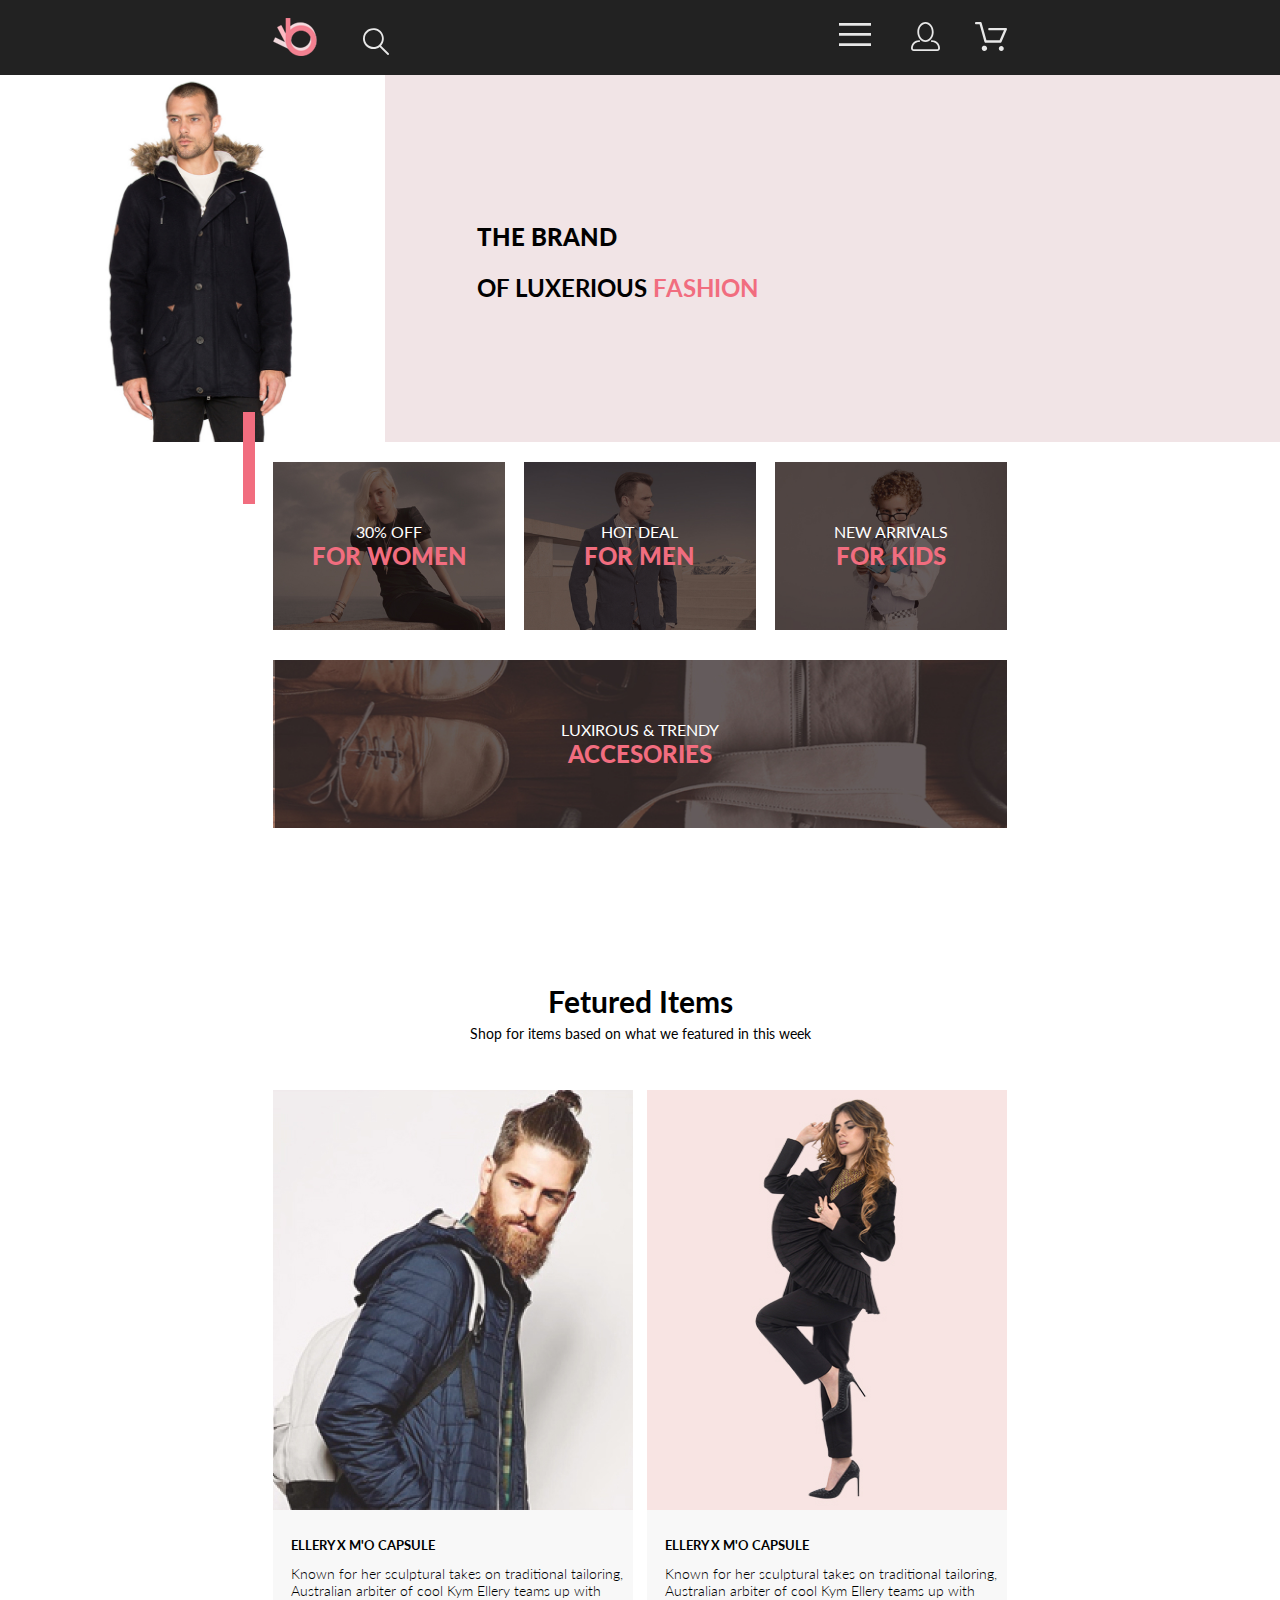
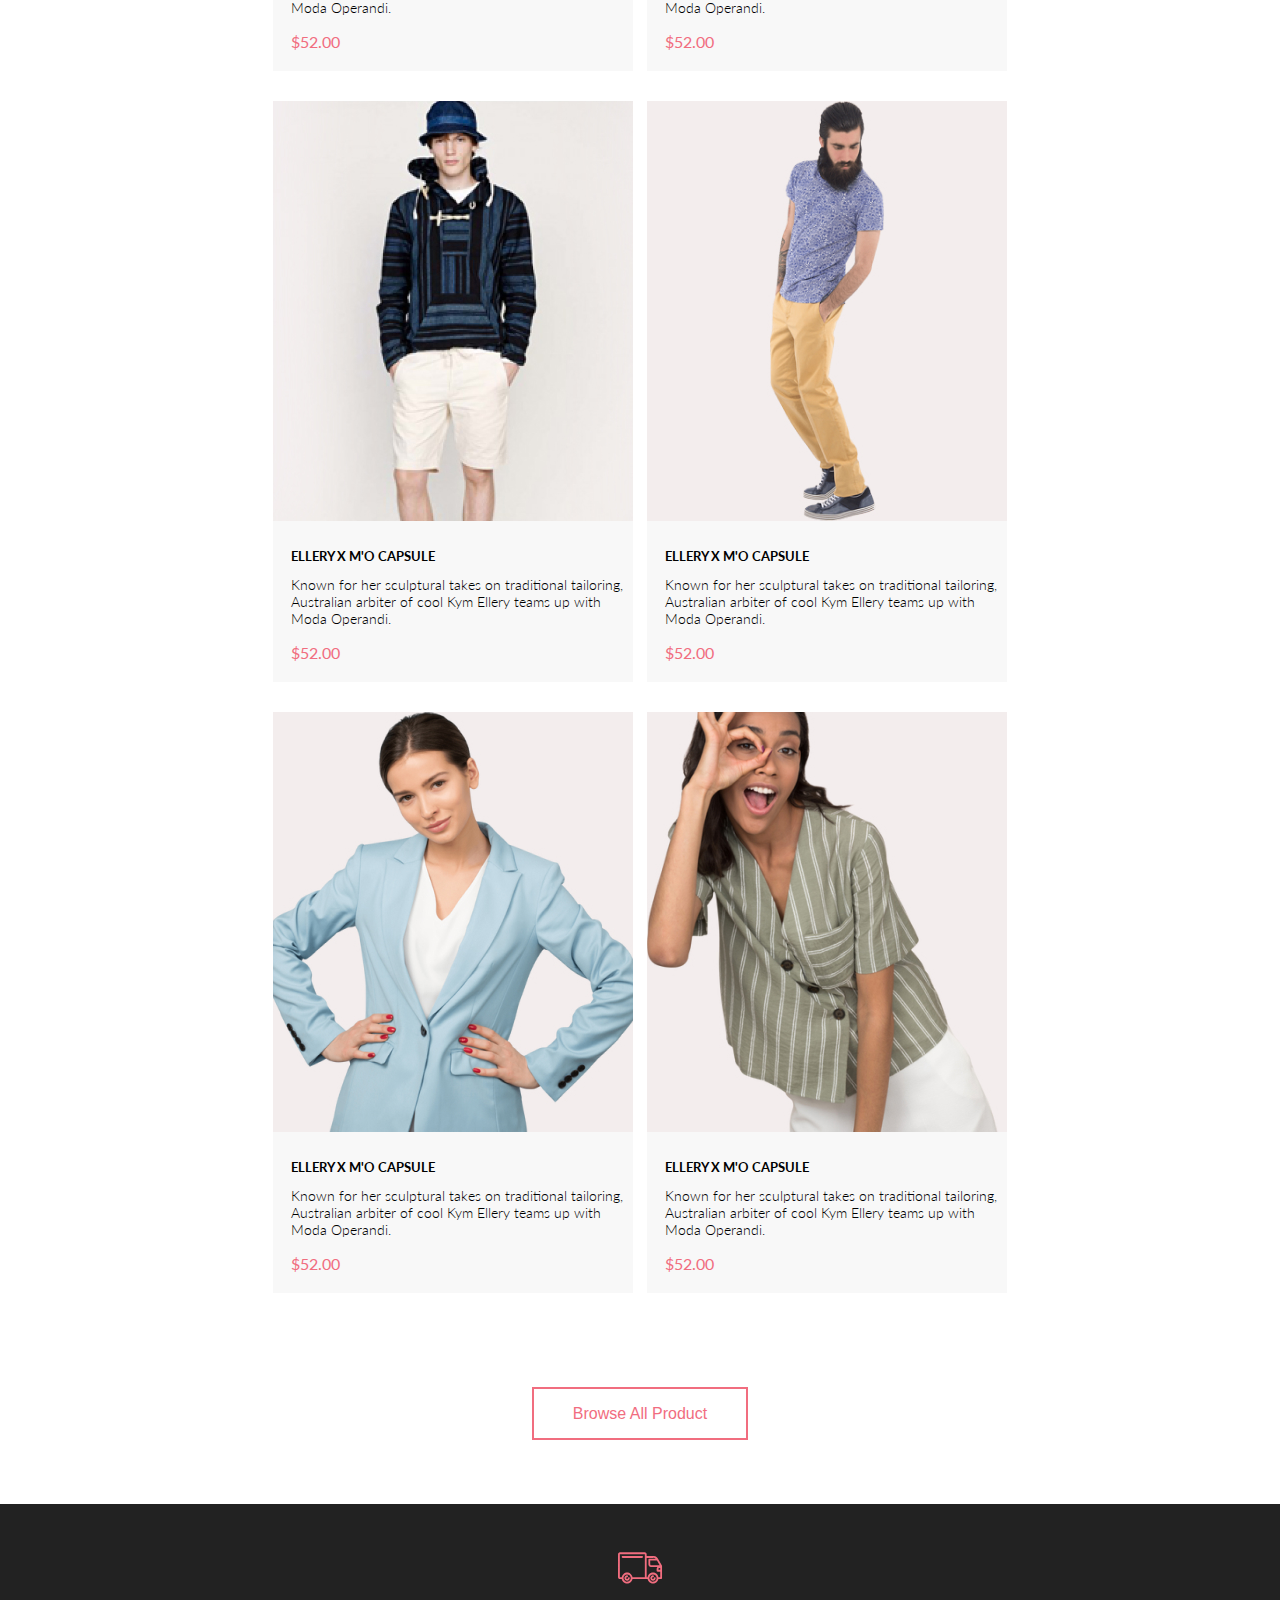
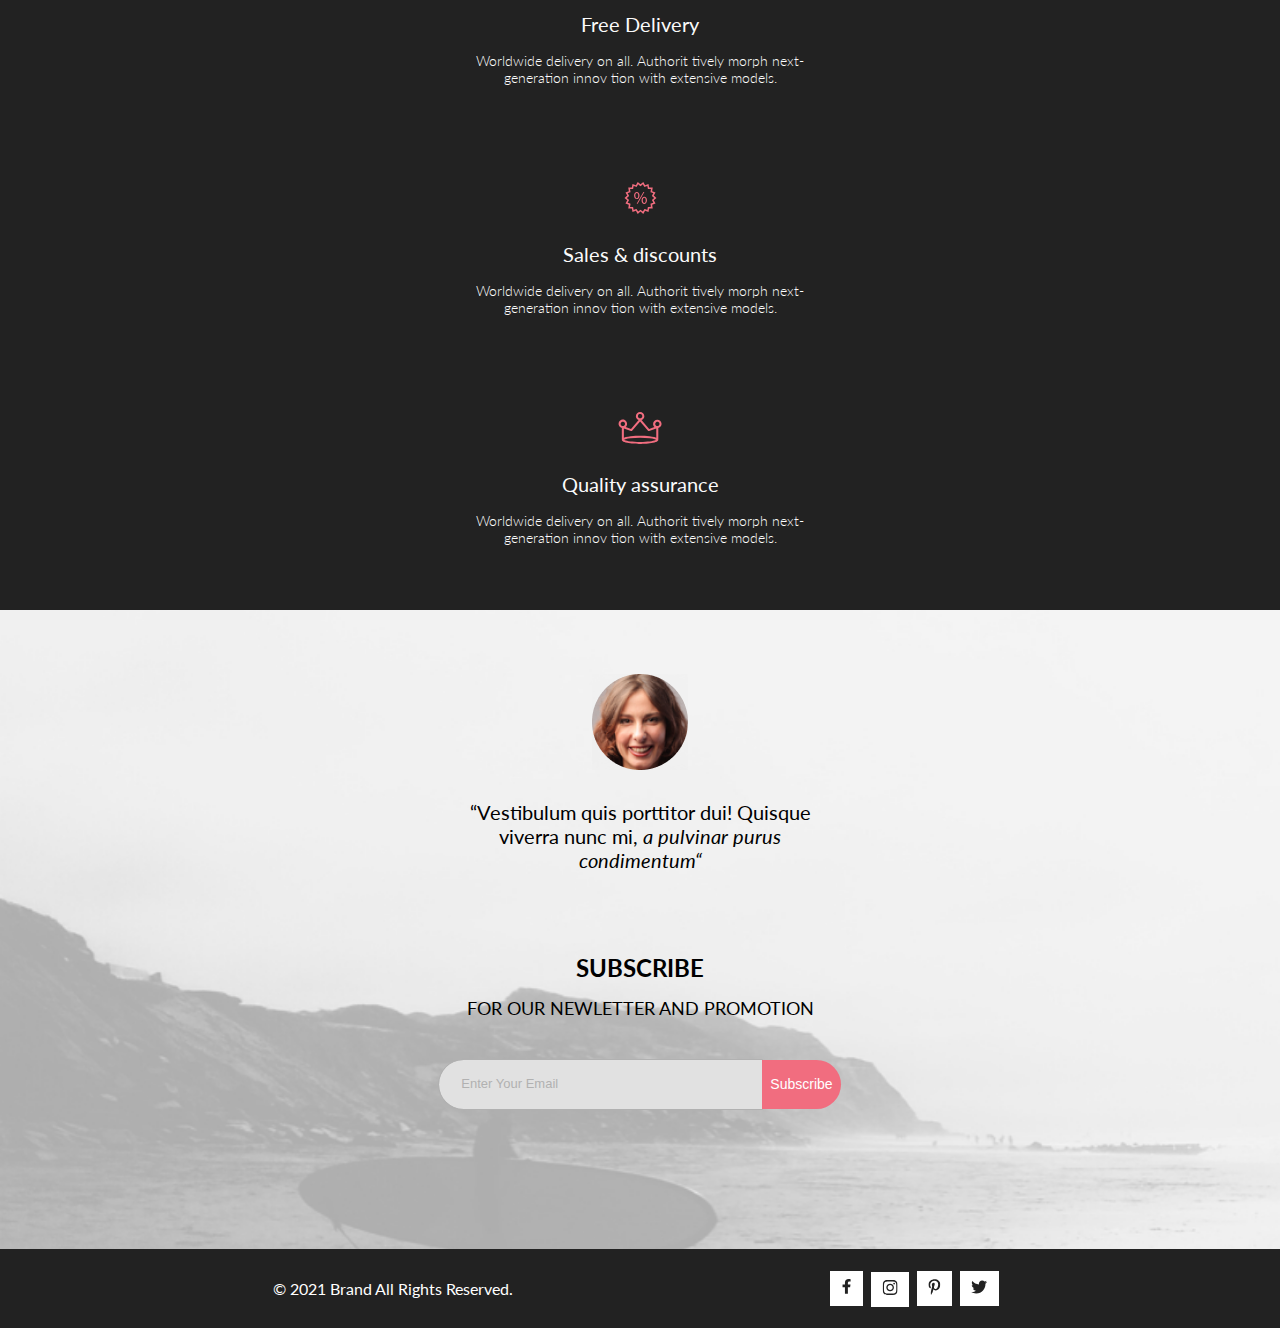
==== commit 823740f5: "add scss" ====
--- a/index.html
+++ b/index.html
@@ -22,8 +22,11 @@
             </div>
             <ul class="header__list">
                 <li class="header__item">
-                    <button class="header__button">
-                        <img src="./img/burger-ico.svg" alt="burger-ico">
+                    <button class="header__button" id="burger">
+                        <svg width="32" height="23" viewBox="0 0 32 23" xmlns="http://www.w3.org/2000/svg">
+                            <path d="M0 23V20.31H32V23H0ZM0 12.76V10.07H32V12.76H0ZM0 2.69V0H32V2.69H0Z"
+                                fill="#E8E8E8" />
+                        </svg>
                     </button>
                 </li>
                 <li class="header__item">
@@ -31,83 +34,87 @@
                         <img src="./img/person-ico.svg" alt="person-ico">
                     </a>
                 </li>
-                <li>
+                <li class="header__item">
                     <a href="#" class="header__link">
                         <img src="./img/basket-ico.svg" alt="basket-ico">
                     </a>
                 </li>
             </ul>
-            <nav class="header__nav">
-                <h2 class="header__title">menu</h2>
-                <ul class="header__nav-list">
-                    <li class="header__nav-item nav-sub-item">
-                        <a href="#" class="nav-sub-item__title">man</a>
-                        <ul class="nav-sub-item__list">
-                            <li class="nav-sub-item__item">
-                                <a href="#">Accessories</a>
-                            </li>
-                            <li class="nav-sub-item__item">
-                                <a href="#">Bags</a>
-                            </li>
-                            <li class="nav-sub-item__item">
-                                <a href="#">Denim</a>
-                            </li>
-                            <li class="nav-sub-item__item">
-                                <a href="#">T-Shirts</a>
-                            </li>
-                        </ul>
-                    </li>
-                    <li class="header__nav-item nav-sub-item">
-                        <a href="#">woman</a>
-                        <ul>
-                            <li>
-                                <a href="#">Accessories</a>
-                            </li>
-                            <li>
-                                <a href="#">Jackets & Coats</a>
-                            </li>
-                            <li>
-                                <a href="#">Polos</a>
-                            </li>
-                            <li>
-                                <a href="#">T-Shirts</a>
-                            </li>
-                            <li>
-                                <a href="#">Shirts</a>
-                            </li>
-                        </ul>
-                    </li>
-                    <li class="header__nav-item nav-sub-item">
-                        <a href="#">kids</a>
-                        <ul>
-                            <li>
-                                <a href="#">Accessories</a>
-                            </li>
-                            <li>
-                                <a href="#">Jackets & Coats</a>
-                            </li>
-                            <li>
-                                <a href="#">Polos</a>
-                            </li>
-                            <li>
-                                <a href="#">T-Shirts</a>
-                            </li>
-                            <li>
-                                <a href="#">Shirts</a>
-                            </li>
-                            <li>
-                                <a href="#">Bags</a>
-                            </li>
-                        </ul>
-                    </li>
-                </ul>
-            </nav>
         </div>
+        <nav class="header__nav" id="menu">
+            <h2 class="header__title">menu</h2>
+            <ul class="header__nav-list">
+                <li class="header__nav-item nav-sub-item">
+                    <a href="#" class="nav-sub-item__title">man</a>
+                    <ul class="nav-sub-item__list">
+                        <li class="nav-sub-item__item">
+                            <a class="nav-sub-item__item-link" href="#">Accessories</a>
+                        </li>
+                        <li class="nav-sub-item__item">
+                            <a class="nav-sub-item__item-link" href="#">Bags</a>
+                        </li>
+                        <li class="nav-sub-item__item">
+                            <a class="nav-sub-item__item-link" href="#">Denim</a>
+                        </li>
+                        <li class="nav-sub-item__item">
+                            <a class="nav-sub-item__item-link nav-sub-item__item-link-margin" href="#">T-Shirts</a>
+                        </li>
+                    </ul>
+                </li>
+                <li class="header__nav-item nav-sub-item">
+                    <a href="#" class="nav-sub-item__title">woman</a>
+                    <ul class="nav-sub-item__list">
+                        <li>
+                            <a class="nav-sub-item__item-link" href="#">Accessories</a>
+                        </li>
+                        <li class="nav-sub-item__item">
+                            <a class="nav-sub-item__item-link" href="#">Jackets & Coats</a>
+                        </li>
+                        <li class="nav-sub-item__item">
+                            <a class="nav-sub-item__item-link" href="#">Polos</a>
+                        </li>
+                        <li class="nav-sub-item__item">
+                            <a class="nav-sub-item__item-link" href="#">T-Shirts</a>
+                        </li>
+                        <li class="nav-sub-item__item">
+                            <a class="nav-sub-item__item-link nav-sub-item__item-link-margin" href="#">Shirts</a>
+                        </li>
+                    </ul>
+                </li>
+                <li class="header__nav-item nav-sub-item">
+                    <a href="#" class="nav-sub-item__title">kids</a>
+                    <ul class="nav-sub-item__list">
+                        <li class="nav-sub-item__item">
+                            <a class="nav-sub-item__item-link" href="#">Accessories</a>
+                        </li>
+                        <li class="nav-sub-item__item">
+                            <a class="nav-sub-item__item-link" href="#">Jackets & Coats</a>
+                        </li>
+                        <li class="nav-sub-item__item">
+                            <a class="nav-sub-item__item-link" href="#">Polos</a>
+                        </li>
+                        <li class="nav-sub-item__item">
+                            <a class="nav-sub-item__item-link" href="#">T-Shirts</a>
+                        </li>
+                        <li class="nav-sub-item__item">
+                            <a class="nav-sub-item__item-link" href="#">Shirts</a>
+                        </li>
+                        <li class="nav-sub-item__item">
+                            <a class="nav-sub-item__item-link nav-sub-item__item-link-margin" href="#">Bags</a>
+                        </li>
+                    </ul>
+                </li>
+            </ul>
+        </nav>
+        <div class="header__overlay" id="wrp"></div>
     </header>
+
     <main>
         <section class="brand">
             <img class="brand__img" src="./img/man.jpg" alt="man">
+
             <div class="brand__title-wrp">
+                <div class="barnd__item"></div>
                 <h1 class="brand__title">the brand <span class="brand__subtitle">of luxerious <span
                             class="brand__subtitle-pink">fashion</span></span></h1>
             </div>
@@ -142,58 +149,130 @@
                     <p class="catalog__text">Shop for items based on what we featured in this week</p>
                 </div>
                 <ul class="catalog__list">
-                    <li class="catalog__item catalog__item-margin">
-                        <img class="catalog__item-img" src="./img/product-1.jpg" alt="product-1">
-                        <h3 class="catalog__item-title">ellery x m'o capsule</h3>
-                        <p class="catalog__item-text">Known for her sculptural takes on traditional tailoring,
-                            Australian
-                            arbiter
-                            of cool Kym Ellery
-                            teams up with Moda Operandi.</p>
-                        <p class="catalog__text-price">$52.00</p>
-                    </li>
-                    <li class="catalog__item catalog__item-margin">
-                        <img class="catalog__item-img" src="./img/product-2.jpg" alt="product-2">
-                        <h3 class="catalog__item-title">ellery x m'o capsule</h3>
-                        <p class="catalog__item-text">Known for her sculptural takes on traditional tailoring,
-                            Australian
-                            arbiter
-                            of cool Kym Ellery
-                            teams up with Moda Operandi.</p>
-                        <p class="catalog__text-price">$52.00</p>
-                    </li>
-                    <li class="catalog__item catalog__item-margin">
-                        <img class="catalog__item-img" src="./img/product-3.jpg" alt="product-3">
-                        <h3 class="catalog__item-title">ellery x m'o capsule</h3>
-                        <p class="catalog__item-text">Known for her sculptural takes on traditional tailoring,
-                            Australian
-                            arbiter
-                            of cool Kym Ellery
-                            teams up with Moda Operandi.</p>
-                        <p class="catalog__text-price">$52.00</p>
-                    </li>
-                    <li class="catalog__item">
-                        <img class="catalog__item-img" src="./img/product-4.jpg" alt="product-4">
-                        <h3 class="catalog__item-title">ellery x m'o capsule</h3>
-                        <p class="catalog__item-text">Known for her sculptural takes on traditional tailoring,
-                            Australian
-                            arbiter
-                            of cool Kym Ellery
-                            teams up with Moda Operandi.</p>
-                        <p class="catalog__text-price">$52.00</p>
-                    </li>
-                    <li class="catalog__item">
-                        <img class="catalog__item-img" src="./img/product-5.jpg" alt="product-5">
-                        <h3 class="catalog__item-title">ellery x m'o capsule</h3>
-                        <p class="catalog__item-text">Known for her sculptural takes on traditional tailoring,
-                            Australian
-                            arbiter
-                            of cool Kym Ellery
-                            teams up with Moda Operandi.</p>
-                        <p class="catalog__text-price">$52.00</p>
-                    </li>
-                    <li class="catalog__item">
-                        <img class="catalog__item-img" src="./img/product-6.jpg" alt="product-6">
+                    <li class="catalog__item catalog__item-margin catalog__item-margin-adaptive">
+                        <div class="catalog__item-wrp">
+                            <img class="catalog__item-img" src="./img/product-1.jpg" alt="product-1">
+                            <div class="catalog__item-overlay"></div>
+                            <button class="catalog__item-button" type="button">
+                                <div class="catalog__item-button-text">
+                                    <svg class="catalog__item-img-margin" width="33" height="29" viewBox="0 0 33 29"
+                                        xmlns="http://www.w3.org/2000/svg">
+                                        <path
+                                            d="M27.199 29C26.5512 28.9738 25.9396 28.6948 25.4952 28.2227C25.0509 27.7506 24.8094 27.1232 24.8225 26.475C24.8356 25.8269 25.1023 25.2097 25.5653 24.7559C26.0283 24.3022 26.6508 24.048 27.2991 24.048C27.9474 24.048 28.5697 24.3022 29.0327 24.7559C29.4957 25.2097 29.7624 25.8269 29.7755 26.475C29.7886 27.1232 29.5471 27.7506 29.1028 28.2227C28.6585 28.6948 28.0468 28.9738 27.399 29H27.199ZM7.75098 26.32C7.75098 25.79 7.90815 25.2718 8.20264 24.8311C8.49712 24.3904 8.91569 24.0469 9.4054 23.844C9.8951 23.6412 10.434 23.5881 10.9539 23.6915C11.4737 23.7949 11.9512 24.0502 12.326 24.425C12.7009 24.7998 12.9562 25.2773 13.0596 25.7972C13.163 26.317 13.1098 26.8559 12.907 27.3456C12.7041 27.8353 12.3606 28.2539 11.9199 28.5483C11.4792 28.8428 10.9611 29 10.431 29C10.0789 29.0003 9.73017 28.9311 9.40479 28.7966C9.0794 28.662 8.78374 28.4646 8.53467 28.2158C8.28559 27.9669 8.08805 27.6713 7.95325 27.3461C7.81844 27.0208 7.74902 26.6721 7.74902 26.32H7.75098ZM11.551 20.686C11.2916 20.6868 11.039 20.6024 10.8322 20.4457C10.6253 20.2891 10.4756 20.0689 10.406 19.819L5.573 2.36401H2.18005C1.86657 2.36401 1.56591 2.23947 1.34424 2.01781C1.12257 1.79614 0.998047 1.49549 0.998047 1.18201C0.998047 0.868519 1.12257 0.567873 1.34424 0.346205C1.56591 0.124537 1.86657 5.81268e-06 2.18005 5.81268e-06H6.46106C6.72055 -0.00080736 6.97309 0.0837201 7.17981 0.240568C7.38653 0.397416 7.53589 0.617884 7.60498 0.868006L12.438 18.323H25.616L29.999 8.27501H15.399C15.2409 8.27961 15.0834 8.25242 14.9359 8.19507C14.7884 8.13771 14.6539 8.05134 14.5404 7.94108C14.4269 7.83082 14.3366 7.69891 14.275 7.55315C14.2134 7.40739 14.1816 7.25075 14.1816 7.0925C14.1816 6.93426 14.2134 6.77762 14.275 6.63186C14.3366 6.4861 14.4269 6.35419 14.5404 6.24393C14.6539 6.13367 14.7884 6.0473 14.9359 5.98994C15.0834 5.93259 15.2409 5.90541 15.399 5.91001H31.812C32.0077 5.90996 32.2003 5.95866 32.3724 6.05172C32.5446 6.14478 32.6908 6.27926 32.798 6.44301C32.9058 6.60729 32.9714 6.79569 32.9889 6.99145C33.0063 7.18721 32.9752 7.38424 32.8981 7.565L27.493 19.977C27.4007 20.1876 27.249 20.3668 27.0565 20.4927C26.864 20.6186 26.6391 20.6858 26.4091 20.686H11.551Z" />
+                                    </svg> Add to Cart
+                                </div>
+                            </button>
+                        </div>
+                        <h3 class="catalog__item-title">ellery x m'o capsule</h3>
+                        <p class="catalog__item-text">Known for her sculptural takes on traditional tailoring,
+                            Australian
+                            arbiter
+                            of cool Kym Ellery
+                            teams up with Moda Operandi.</p>
+                        <p class="catalog__text-price">$52.00</p>
+                    </li>
+                    <li class="catalog__item catalog__item-margin catalog__item-margin-adaptive">
+                        <div class="catalog__item-wrp">
+                            <img class="catalog__item-img" src="./img/product-2.jpg" alt="product-2">
+                            <div class="catalog__item-overlay"></div>
+                            <button class="catalog__item-button" type="button">
+                                <div class="catalog__item-button-text">
+                                    <svg class="catalog__item-img-margin" width="33" height="29" viewBox="0 0 33 29"
+                                        xmlns="http://www.w3.org/2000/svg">
+                                        <path
+                                            d="M27.199 29C26.5512 28.9738 25.9396 28.6948 25.4952 28.2227C25.0509 27.7506 24.8094 27.1232 24.8225 26.475C24.8356 25.8269 25.1023 25.2097 25.5653 24.7559C26.0283 24.3022 26.6508 24.048 27.2991 24.048C27.9474 24.048 28.5697 24.3022 29.0327 24.7559C29.4957 25.2097 29.7624 25.8269 29.7755 26.475C29.7886 27.1232 29.5471 27.7506 29.1028 28.2227C28.6585 28.6948 28.0468 28.9738 27.399 29H27.199ZM7.75098 26.32C7.75098 25.79 7.90815 25.2718 8.20264 24.8311C8.49712 24.3904 8.91569 24.0469 9.4054 23.844C9.8951 23.6412 10.434 23.5881 10.9539 23.6915C11.4737 23.7949 11.9512 24.0502 12.326 24.425C12.7009 24.7998 12.9562 25.2773 13.0596 25.7972C13.163 26.317 13.1098 26.8559 12.907 27.3456C12.7041 27.8353 12.3606 28.2539 11.9199 28.5483C11.4792 28.8428 10.9611 29 10.431 29C10.0789 29.0003 9.73017 28.9311 9.40479 28.7966C9.0794 28.662 8.78374 28.4646 8.53467 28.2158C8.28559 27.9669 8.08805 27.6713 7.95325 27.3461C7.81844 27.0208 7.74902 26.6721 7.74902 26.32H7.75098ZM11.551 20.686C11.2916 20.6868 11.039 20.6024 10.8322 20.4457C10.6253 20.2891 10.4756 20.0689 10.406 19.819L5.573 2.36401H2.18005C1.86657 2.36401 1.56591 2.23947 1.34424 2.01781C1.12257 1.79614 0.998047 1.49549 0.998047 1.18201C0.998047 0.868519 1.12257 0.567873 1.34424 0.346205C1.56591 0.124537 1.86657 5.81268e-06 2.18005 5.81268e-06H6.46106C6.72055 -0.00080736 6.97309 0.0837201 7.17981 0.240568C7.38653 0.397416 7.53589 0.617884 7.60498 0.868006L12.438 18.323H25.616L29.999 8.27501H15.399C15.2409 8.27961 15.0834 8.25242 14.9359 8.19507C14.7884 8.13771 14.6539 8.05134 14.5404 7.94108C14.4269 7.83082 14.3366 7.69891 14.275 7.55315C14.2134 7.40739 14.1816 7.25075 14.1816 7.0925C14.1816 6.93426 14.2134 6.77762 14.275 6.63186C14.3366 6.4861 14.4269 6.35419 14.5404 6.24393C14.6539 6.13367 14.7884 6.0473 14.9359 5.98994C15.0834 5.93259 15.2409 5.90541 15.399 5.91001H31.812C32.0077 5.90996 32.2003 5.95866 32.3724 6.05172C32.5446 6.14478 32.6908 6.27926 32.798 6.44301C32.9058 6.60729 32.9714 6.79569 32.9889 6.99145C33.0063 7.18721 32.9752 7.38424 32.8981 7.565L27.493 19.977C27.4007 20.1876 27.249 20.3668 27.0565 20.4927C26.864 20.6186 26.6391 20.6858 26.4091 20.686H11.551Z" />
+                                    </svg> Add to Cart
+                                </div>
+                            </button>
+                        </div>
+                        <h3 class="catalog__item-title">ellery x m'o capsule</h3>
+                        <p class="catalog__item-text">Known for her sculptural takes on traditional tailoring,
+                            Australian
+                            arbiter
+                            of cool Kym Ellery
+                            teams up with Moda Operandi.</p>
+                        <p class="catalog__text-price">$52.00</p>
+                    </li>
+                    <li class="catalog__item catalog__item-margin catalog__item-margin-adaptive">
+                        <div class="catalog__item-wrp">
+                            <img class="catalog__item-img" src="./img/product-3.jpg" alt="product-3">
+                            <div class="catalog__item-overlay"></div>
+                            <button class="catalog__item-button" type="button">
+                                <div class="catalog__item-button-text">
+                                    <svg class="catalog__item-img-margin" width="33" height="29" viewBox="0 0 33 29"
+                                        xmlns="http://www.w3.org/2000/svg">
+                                        <path
+                                            d="M27.199 29C26.5512 28.9738 25.9396 28.6948 25.4952 28.2227C25.0509 27.7506 24.8094 27.1232 24.8225 26.475C24.8356 25.8269 25.1023 25.2097 25.5653 24.7559C26.0283 24.3022 26.6508 24.048 27.2991 24.048C27.9474 24.048 28.5697 24.3022 29.0327 24.7559C29.4957 25.2097 29.7624 25.8269 29.7755 26.475C29.7886 27.1232 29.5471 27.7506 29.1028 28.2227C28.6585 28.6948 28.0468 28.9738 27.399 29H27.199ZM7.75098 26.32C7.75098 25.79 7.90815 25.2718 8.20264 24.8311C8.49712 24.3904 8.91569 24.0469 9.4054 23.844C9.8951 23.6412 10.434 23.5881 10.9539 23.6915C11.4737 23.7949 11.9512 24.0502 12.326 24.425C12.7009 24.7998 12.9562 25.2773 13.0596 25.7972C13.163 26.317 13.1098 26.8559 12.907 27.3456C12.7041 27.8353 12.3606 28.2539 11.9199 28.5483C11.4792 28.8428 10.9611 29 10.431 29C10.0789 29.0003 9.73017 28.9311 9.40479 28.7966C9.0794 28.662 8.78374 28.4646 8.53467 28.2158C8.28559 27.9669 8.08805 27.6713 7.95325 27.3461C7.81844 27.0208 7.74902 26.6721 7.74902 26.32H7.75098ZM11.551 20.686C11.2916 20.6868 11.039 20.6024 10.8322 20.4457C10.6253 20.2891 10.4756 20.0689 10.406 19.819L5.573 2.36401H2.18005C1.86657 2.36401 1.56591 2.23947 1.34424 2.01781C1.12257 1.79614 0.998047 1.49549 0.998047 1.18201C0.998047 0.868519 1.12257 0.567873 1.34424 0.346205C1.56591 0.124537 1.86657 5.81268e-06 2.18005 5.81268e-06H6.46106C6.72055 -0.00080736 6.97309 0.0837201 7.17981 0.240568C7.38653 0.397416 7.53589 0.617884 7.60498 0.868006L12.438 18.323H25.616L29.999 8.27501H15.399C15.2409 8.27961 15.0834 8.25242 14.9359 8.19507C14.7884 8.13771 14.6539 8.05134 14.5404 7.94108C14.4269 7.83082 14.3366 7.69891 14.275 7.55315C14.2134 7.40739 14.1816 7.25075 14.1816 7.0925C14.1816 6.93426 14.2134 6.77762 14.275 6.63186C14.3366 6.4861 14.4269 6.35419 14.5404 6.24393C14.6539 6.13367 14.7884 6.0473 14.9359 5.98994C15.0834 5.93259 15.2409 5.90541 15.399 5.91001H31.812C32.0077 5.90996 32.2003 5.95866 32.3724 6.05172C32.5446 6.14478 32.6908 6.27926 32.798 6.44301C32.9058 6.60729 32.9714 6.79569 32.9889 6.99145C33.0063 7.18721 32.9752 7.38424 32.8981 7.565L27.493 19.977C27.4007 20.1876 27.249 20.3668 27.0565 20.4927C26.864 20.6186 26.6391 20.6858 26.4091 20.686H11.551Z" />
+                                    </svg> Add to Cart
+                                </div>
+                            </button>
+                        </div>
+                        <h3 class="catalog__item-title">ellery x m'o capsule</h3>
+                        <p class="catalog__item-text">Known for her sculptural takes on traditional tailoring,
+                            Australian
+                            arbiter
+                            of cool Kym Ellery
+                            teams up with Moda Operandi.</p>
+                        <p class="catalog__text-price">$52.00</p>
+                    </li>
+                    <li class="catalog__item catalog__item-margin-adaptive">
+                        <div class="catalog__item-wrp">
+                            <img class="catalog__item-img" src="./img/product-4.jpg" alt="product-4">
+                            <div class="catalog__item-overlay"></div>
+                            <button class="catalog__item-button" type="button">
+                                <div class="catalog__item-button-text">
+                                    <svg class="catalog__item-img-margin" width="33" height="29" viewBox="0 0 33 29"
+                                        xmlns="http://www.w3.org/2000/svg">
+                                        <path
+                                            d="M27.199 29C26.5512 28.9738 25.9396 28.6948 25.4952 28.2227C25.0509 27.7506 24.8094 27.1232 24.8225 26.475C24.8356 25.8269 25.1023 25.2097 25.5653 24.7559C26.0283 24.3022 26.6508 24.048 27.2991 24.048C27.9474 24.048 28.5697 24.3022 29.0327 24.7559C29.4957 25.2097 29.7624 25.8269 29.7755 26.475C29.7886 27.1232 29.5471 27.7506 29.1028 28.2227C28.6585 28.6948 28.0468 28.9738 27.399 29H27.199ZM7.75098 26.32C7.75098 25.79 7.90815 25.2718 8.20264 24.8311C8.49712 24.3904 8.91569 24.0469 9.4054 23.844C9.8951 23.6412 10.434 23.5881 10.9539 23.6915C11.4737 23.7949 11.9512 24.0502 12.326 24.425C12.7009 24.7998 12.9562 25.2773 13.0596 25.7972C13.163 26.317 13.1098 26.8559 12.907 27.3456C12.7041 27.8353 12.3606 28.2539 11.9199 28.5483C11.4792 28.8428 10.9611 29 10.431 29C10.0789 29.0003 9.73017 28.9311 9.40479 28.7966C9.0794 28.662 8.78374 28.4646 8.53467 28.2158C8.28559 27.9669 8.08805 27.6713 7.95325 27.3461C7.81844 27.0208 7.74902 26.6721 7.74902 26.32H7.75098ZM11.551 20.686C11.2916 20.6868 11.039 20.6024 10.8322 20.4457C10.6253 20.2891 10.4756 20.0689 10.406 19.819L5.573 2.36401H2.18005C1.86657 2.36401 1.56591 2.23947 1.34424 2.01781C1.12257 1.79614 0.998047 1.49549 0.998047 1.18201C0.998047 0.868519 1.12257 0.567873 1.34424 0.346205C1.56591 0.124537 1.86657 5.81268e-06 2.18005 5.81268e-06H6.46106C6.72055 -0.00080736 6.97309 0.0837201 7.17981 0.240568C7.38653 0.397416 7.53589 0.617884 7.60498 0.868006L12.438 18.323H25.616L29.999 8.27501H15.399C15.2409 8.27961 15.0834 8.25242 14.9359 8.19507C14.7884 8.13771 14.6539 8.05134 14.5404 7.94108C14.4269 7.83082 14.3366 7.69891 14.275 7.55315C14.2134 7.40739 14.1816 7.25075 14.1816 7.0925C14.1816 6.93426 14.2134 6.77762 14.275 6.63186C14.3366 6.4861 14.4269 6.35419 14.5404 6.24393C14.6539 6.13367 14.7884 6.0473 14.9359 5.98994C15.0834 5.93259 15.2409 5.90541 15.399 5.91001H31.812C32.0077 5.90996 32.2003 5.95866 32.3724 6.05172C32.5446 6.14478 32.6908 6.27926 32.798 6.44301C32.9058 6.60729 32.9714 6.79569 32.9889 6.99145C33.0063 7.18721 32.9752 7.38424 32.8981 7.565L27.493 19.977C27.4007 20.1876 27.249 20.3668 27.0565 20.4927C26.864 20.6186 26.6391 20.6858 26.4091 20.686H11.551Z" />
+                                    </svg> Add to Cart
+                                </div>
+                            </button>
+                        </div>
+                        <h3 class="catalog__item-title">ellery x m'o capsule</h3>
+                        <p class="catalog__item-text">Known for her sculptural takes on traditional tailoring,
+                            Australian
+                            arbiter
+                            of cool Kym Ellery
+                            teams up with Moda Operandi.</p>
+                        <p class="catalog__text-price">$52.00</p>
+                    </li>
+                    <li class="catalog__item catalog__item-margin-adaptive">
+                        <div class="catalog__item-wrp">
+                            <img class="catalog__item-img" src="./img/product-5.jpg" alt="product-5">
+                            <div class="catalog__item-overlay"></div>
+                            <button class="catalog__item-button" type="button">
+                                <div class="catalog__item-button-text">
+                                    <svg class="catalog__item-img-margin" width="33" height="29" viewBox="0 0 33 29"
+                                        xmlns="http://www.w3.org/2000/svg">
+                                        <path
+                                            d="M27.199 29C26.5512 28.9738 25.9396 28.6948 25.4952 28.2227C25.0509 27.7506 24.8094 27.1232 24.8225 26.475C24.8356 25.8269 25.1023 25.2097 25.5653 24.7559C26.0283 24.3022 26.6508 24.048 27.2991 24.048C27.9474 24.048 28.5697 24.3022 29.0327 24.7559C29.4957 25.2097 29.7624 25.8269 29.7755 26.475C29.7886 27.1232 29.5471 27.7506 29.1028 28.2227C28.6585 28.6948 28.0468 28.9738 27.399 29H27.199ZM7.75098 26.32C7.75098 25.79 7.90815 25.2718 8.20264 24.8311C8.49712 24.3904 8.91569 24.0469 9.4054 23.844C9.8951 23.6412 10.434 23.5881 10.9539 23.6915C11.4737 23.7949 11.9512 24.0502 12.326 24.425C12.7009 24.7998 12.9562 25.2773 13.0596 25.7972C13.163 26.317 13.1098 26.8559 12.907 27.3456C12.7041 27.8353 12.3606 28.2539 11.9199 28.5483C11.4792 28.8428 10.9611 29 10.431 29C10.0789 29.0003 9.73017 28.9311 9.40479 28.7966C9.0794 28.662 8.78374 28.4646 8.53467 28.2158C8.28559 27.9669 8.08805 27.6713 7.95325 27.3461C7.81844 27.0208 7.74902 26.6721 7.74902 26.32H7.75098ZM11.551 20.686C11.2916 20.6868 11.039 20.6024 10.8322 20.4457C10.6253 20.2891 10.4756 20.0689 10.406 19.819L5.573 2.36401H2.18005C1.86657 2.36401 1.56591 2.23947 1.34424 2.01781C1.12257 1.79614 0.998047 1.49549 0.998047 1.18201C0.998047 0.868519 1.12257 0.567873 1.34424 0.346205C1.56591 0.124537 1.86657 5.81268e-06 2.18005 5.81268e-06H6.46106C6.72055 -0.00080736 6.97309 0.0837201 7.17981 0.240568C7.38653 0.397416 7.53589 0.617884 7.60498 0.868006L12.438 18.323H25.616L29.999 8.27501H15.399C15.2409 8.27961 15.0834 8.25242 14.9359 8.19507C14.7884 8.13771 14.6539 8.05134 14.5404 7.94108C14.4269 7.83082 14.3366 7.69891 14.275 7.55315C14.2134 7.40739 14.1816 7.25075 14.1816 7.0925C14.1816 6.93426 14.2134 6.77762 14.275 6.63186C14.3366 6.4861 14.4269 6.35419 14.5404 6.24393C14.6539 6.13367 14.7884 6.0473 14.9359 5.98994C15.0834 5.93259 15.2409 5.90541 15.399 5.91001H31.812C32.0077 5.90996 32.2003 5.95866 32.3724 6.05172C32.5446 6.14478 32.6908 6.27926 32.798 6.44301C32.9058 6.60729 32.9714 6.79569 32.9889 6.99145C33.0063 7.18721 32.9752 7.38424 32.8981 7.565L27.493 19.977C27.4007 20.1876 27.249 20.3668 27.0565 20.4927C26.864 20.6186 26.6391 20.6858 26.4091 20.686H11.551Z" />
+                                    </svg> Add to Cart
+                                </div>
+                            </button>
+                        </div>
+                        <h3 class="catalog__item-title">ellery x m'o capsule</h3>
+                        <p class="catalog__item-text">Known for her sculptural takes on traditional tailoring,
+                            Australian
+                            arbiter
+                            of cool Kym Ellery
+                            teams up with Moda Operandi.</p>
+                        <p class="catalog__text-price">$52.00</p>
+                    </li>
+                    <li class="catalog__item catalog__item-margin-adaptive">
+                        <div class="catalog__item-wrp">
+                            <img class="catalog__item-img" src="./img/product-6.jpg" alt="product-6">
+                            <div class="catalog__item-overlay"></div>
+                            <button class="catalog__item-button" type="button">
+                                <div class="catalog__item-button-text">
+                                    <svg class="catalog__item-img-margin" width="33" height="29" viewBox="0 0 33 29"
+                                        xmlns="http://www.w3.org/2000/svg">
+                                        <path
+                                            d="M27.199 29C26.5512 28.9738 25.9396 28.6948 25.4952 28.2227C25.0509 27.7506 24.8094 27.1232 24.8225 26.475C24.8356 25.8269 25.1023 25.2097 25.5653 24.7559C26.0283 24.3022 26.6508 24.048 27.2991 24.048C27.9474 24.048 28.5697 24.3022 29.0327 24.7559C29.4957 25.2097 29.7624 25.8269 29.7755 26.475C29.7886 27.1232 29.5471 27.7506 29.1028 28.2227C28.6585 28.6948 28.0468 28.9738 27.399 29H27.199ZM7.75098 26.32C7.75098 25.79 7.90815 25.2718 8.20264 24.8311C8.49712 24.3904 8.91569 24.0469 9.4054 23.844C9.8951 23.6412 10.434 23.5881 10.9539 23.6915C11.4737 23.7949 11.9512 24.0502 12.326 24.425C12.7009 24.7998 12.9562 25.2773 13.0596 25.7972C13.163 26.317 13.1098 26.8559 12.907 27.3456C12.7041 27.8353 12.3606 28.2539 11.9199 28.5483C11.4792 28.8428 10.9611 29 10.431 29C10.0789 29.0003 9.73017 28.9311 9.40479 28.7966C9.0794 28.662 8.78374 28.4646 8.53467 28.2158C8.28559 27.9669 8.08805 27.6713 7.95325 27.3461C7.81844 27.0208 7.74902 26.6721 7.74902 26.32H7.75098ZM11.551 20.686C11.2916 20.6868 11.039 20.6024 10.8322 20.4457C10.6253 20.2891 10.4756 20.0689 10.406 19.819L5.573 2.36401H2.18005C1.86657 2.36401 1.56591 2.23947 1.34424 2.01781C1.12257 1.79614 0.998047 1.49549 0.998047 1.18201C0.998047 0.868519 1.12257 0.567873 1.34424 0.346205C1.56591 0.124537 1.86657 5.81268e-06 2.18005 5.81268e-06H6.46106C6.72055 -0.00080736 6.97309 0.0837201 7.17981 0.240568C7.38653 0.397416 7.53589 0.617884 7.60498 0.868006L12.438 18.323H25.616L29.999 8.27501H15.399C15.2409 8.27961 15.0834 8.25242 14.9359 8.19507C14.7884 8.13771 14.6539 8.05134 14.5404 7.94108C14.4269 7.83082 14.3366 7.69891 14.275 7.55315C14.2134 7.40739 14.1816 7.25075 14.1816 7.0925C14.1816 6.93426 14.2134 6.77762 14.275 6.63186C14.3366 6.4861 14.4269 6.35419 14.5404 6.24393C14.6539 6.13367 14.7884 6.0473 14.9359 5.98994C15.0834 5.93259 15.2409 5.90541 15.399 5.91001H31.812C32.0077 5.90996 32.2003 5.95866 32.3724 6.05172C32.5446 6.14478 32.6908 6.27926 32.798 6.44301C32.9058 6.60729 32.9714 6.79569 32.9889 6.99145C33.0063 7.18721 32.9752 7.38424 32.8981 7.565L27.493 19.977C27.4007 20.1876 27.249 20.3668 27.0565 20.4927C26.864 20.6186 26.6391 20.6858 26.4091 20.686H11.551Z" />
+                                    </svg> Add to Cart
+                                </div>
+                            </button>
+                        </div>
                         <h3 class="catalog__item-title">ellery x m'o capsule</h3>
                         <p class="catalog__item-text">Known for her sculptural takes on traditional tailoring,
                             Australian
@@ -223,7 +302,7 @@
                             innov tion with extensive
                             models.</p>
                     </li>
-                    <li class="service__item">
+                    <li class="service__item service__item-margin">
                         <img class="service__item-img" src="./img/crown.svg" alt="crown">
                         <h3 class="service__item-title">Quality assurance</h3>
                         <p class="service__item-text">Worldwide delivery on all. Authorit tively morph next-generation
@@ -325,6 +404,7 @@
 
     </footer>
 
+    <script src="./script.js"></script>
 </body>
 
 </html>--- a/css/style.css
+++ b/css/style.css
@@ -1,435 +1,897 @@
-:root {
-    --black: #222222;
-    --light-pink: #F1E4E6;
-    --dark-pink: #F16D7F;
-    --sales-bkg-color: #4f4241;
-    --sales-text-color: #ffffff;
-    --catalog-list-bkg: #F8F8F8;
-    --service-item-text-color: #FBFBFB;
-    --form-bgk: #E1E1E1;
-}
-
-
+/* http://meyerweb.com/eric/tools/css/reset/ 
+   v2.0 | 20110126
+   License: none (public domain)
+*/
+html,
+body,
+div,
+span,
+applet,
+object,
+iframe,
+h1,
+h2,
+h3,
+h4,
+h5,
+h6,
+p,
+blockquote,
+pre,
+a,
+abbr,
+acronym,
+address,
+big,
+cite,
+code,
+del,
+dfn,
+em,
+img,
+ins,
+kbd,
+q,
+s,
+samp,
+small,
+strike,
+strong,
+sub,
+sup,
+tt,
+var,
+b,
+u,
+i,
+center,
+dl,
+dt,
+dd,
+ol,
+ul,
+li,
+fieldset,
+form,
+label,
+legend,
+table,
+caption,
+tbody,
+tfoot,
+thead,
+tr,
+th,
+td,
+article,
+aside,
+canvas,
+details,
+embed,
+figure,
+figcaption,
+footer,
+header,
+hgroup,
+menu,
+nav,
+output,
+ruby,
+section,
+summary,
+time,
+mark,
+audio,
+video {
+  margin: 0;
+  padding: 0;
+  border: 0;
+  font-size: 100%;
+  vertical-align: baseline;
+}
+
+/* HTML5 display-role reset for older browsers */
+article,
+aside,
+details,
+figcaption,
+figure,
+footer,
+header,
+hgroup,
+menu,
+nav,
+section {
+  display: block;
+}
 
 body {
-    font-family: 'Lato', sans-serif;
-    font-size: 14px;
-    line-height: 17px;
-    font-weight: 400;
-    color: var(--black);
+  line-height: 1;
+}
+
+ol,
+ul {
+  list-style: none;
+}
+
+blockquote,
+q {
+  quotes: none;
+}
+
+blockquote:before,
+blockquote:after,
+q:before,
+q:after {
+  content: "";
+  content: none;
+}
+
+table {
+  border-collapse: collapse;
+  border-spacing: 0;
+}
+
+body {
+  font-family: "Lato", sans-serif;
+  font-size: 14px;
+  line-height: 17px;
+  font-weight: 400;
+  color: var(--black);
 }
 
 .container {
-    width: 1140px;
-    margin: 0 auto;
+  width: 1140px;
+  margin: 0 auto;
 }
 
 .visually-hidden {
-    position: absolute;
-    width: 1px;
-    height: 1px;
-    margin: -1px;
-    padding: 0;
-    overflow: hidden;
-    border: 0;
-    clip: rect(0 0 0 0);
-}
-
+  position: absolute;
+  width: 1px;
+  height: 1px;
+  margin: -1px;
+  padding: 0;
+  overflow: hidden;
+  border: 0;
+  clip: rect(0 0 0 0);
+}
+
+@media (max-width: 1599px) {
+  .container {
+    width: 734px;
+  }
+}
+@media (max-width: 767px) {
+  .container {
+    width: 343px;
+  }
+}
 .header {
-    background-color: var(--black);
-}
-
-.header__wrp {
-    display: flex;
-    justify-content: space-between;
-    min-height: 75px;
-    align-items: center;
-}
-
-.header__list {
-    display: flex;
-}
-
-.header__logo {
-    margin: 0 41px 0 0;
-}
-
-.header__link {
-    margin: 0 0 0 34px;
-}
-
-.header__nav {
+  background-color: #222222;
+}
+.header .header__wrp {
+  display: flex;
+  justify-content: space-between;
+  min-height: 75px;
+  align-items: center;
+  position: relative;
+}
+.header .header__list {
+  display: flex;
+}
+.header .header__logo {
+  margin: 0 41px 0 0;
+}
+.header .header__link {
+  margin: 0 0 0 34px;
+}
+.header .header__button {
+  border: none;
+  background-color: transparent;
+  cursor: pointer;
+}
+.header .header__nav:hover {
+  display: block;
+}
+.header .header__nav {
+  position: absolute;
+  width: 232px;
+  right: 0;
+  background: white;
+  box-sizing: border-box;
+  min-height: 764px;
+  display: none;
+  z-index: 2;
+}
+.header .header__overlay {
+  position: absolute;
+  width: 100%;
+  min-height: 764px;
+  background: rgba(0, 0, 0, 0.6);
+  display: none;
+  z-index: 1;
+}
+.header .header__display-block {
+  display: block;
+}
+.header .header__title {
+  text-transform: uppercase;
+  color: #222222;
+  padding: 37px 0 0 34px;
+}
+.header .nav-sub-item__title {
+  margin: 20px 0 12px 34px;
+  color: #F16D7F;
+  display: inline-block;
+  text-decoration: none;
+  text-transform: uppercase;
+}
+.header .nav-sub-item__list {
+  display: flex;
+  flex-direction: column;
+}
+.header .nav-sub-item__item-link {
+  margin: 0 0 12px 54px;
+  display: inline-block;
+  text-decoration: none;
+  color: #4f4241;
+}
+.header .nav-sub-item__item-link-margin {
+  margin-bottom: 0px;
+}
+
+@media (max-width: 767px) {
+  .header__link {
     display: none;
-}
-
-.header__button {
-    border: none;
-    background-color: transparent;
-}
-
+  }
+}
 .brand {
-    display: flex;
-    margin: 0 0 62px 0;
-}
-
-.brand__title-wrp {
-    flex-grow: 1;
-    padding: 0 0 0 92px;
-    display: flex;
-    align-items: center;
-    background-color: var(--light-pink);
-}
-
-.brand__title {
-    font-size: 48px;
-    font-weight: 900;
-    line-height: 58px;
-    text-transform: uppercase;
-}
-
-.brand__subtitle {
-    display: block;
-    font-size: 37px;
-    font-weight: 700;
-    line-height: 44px;
-}
-
-.brand__subtitle-pink {
-    color: var(--dark-pink);
+  display: flex;
+  margin: 0 0 62px 0;
+  position: relative;
+}
+@media (max-width: 1599px) {
+  .brand {
+    margin-bottom: 20px;
+  }
+}
+@media (max-width: 767px) {
+  .brand {
+    width: 375px;
+    min-height: 363px;
+    margin-bottom: 64px;
+  }
+}
+.brand .brand__title-wrp {
+  flex-grow: 1;
+  padding: 0 0 0 92px;
+  display: flex;
+  align-items: center;
+  background-color: #F1E4E6;
+  position: relative;
+}
+.brand .barnd__item {
+  position: absolute;
+  width: 12px;
+  height: 92px;
+  top: 337px;
+  right: 1025px;
+  background-color: #F16D7F;
+}
+.brand .brand__title {
+  font-size: 48px;
+  line-height: 58px;
+  font-weight: 900;
+  font-style: normal;
+  text-transform: uppercase;
+}
+.brand .brand__subtitle {
+  display: block;
+  font-size: 37px;
+  line-height: 44px;
+  font-weight: 700;
+  font-style: normal;
+}
+.brand .brand__subtitle-pink {
+  color: #F16D7F;
+}
+@media (max-width: 1599px) {
+  .brand .brand__img {
+    width: 384.79px;
+  }
+  .brand .brand__title {
+    font-size: 24px;
+  }
+  .brand .brand__subtitle {
+    font-size: 24px;
+  }
+}
+@media (max-width: 767px) {
+  .brand .brand {
+    display: none;
+    width: 375px;
+    min-height: 363px;
+  }
+  .brand .brand__img {
+    display: none;
+  }
+}
+
+.catalog {
+  margin: 97px 0 95px 0;
+}
+@media (max-width: 1599px) {
+  .catalog {
+    margin: 155px 0 64px 0;
+  }
+}
+@media (max-width: 767px) {
+  .catalog {
+    margin: 64px 0 96px 0;
+  }
+}
+.catalog .catalog__wrp {
+  display: flex;
+  flex-direction: column;
+}
+.catalog .catalog__header {
+  display: flex;
+  align-items: center;
+  flex-direction: column;
+}
+.catalog .catalog__title {
+  font-size: 30px;
+  line-height: 36px;
+  margin: 0 0 6px 0;
+}
+.catalog .catalog__text {
+  font-size: 14px;
+  font-weight: 400;
+  line-height: 17px;
+  margin: 0 0 48px;
+}
+.catalog .catalog__list {
+  display: flex;
+  flex-wrap: wrap;
+  flex-direction: row;
+  justify-content: space-between;
+  position: relative;
+}
+.catalog .catalog__item {
+  width: 360px;
+  min-height: 581px;
+  background-color: #F8F8F8;
+  box-sizing: border-box;
+  position: relative;
+  margin-bottom: 30px;
+}
+.catalog .catalog__item-title {
+  text-transform: uppercase;
+  padding: 25px 0 0 18px;
+  font-size: 13px;
+  line-height: 16px;
+}
+.catalog .catalog__item-text {
+  padding: 12px 0 18px 18px;
+  font-size: 14px;
+  font-weight: 300;
+  line-height: 17px;
+}
+.catalog .catalog__text-price {
+  padding: 0 0 20px 18px;
+  color: #F16D7F;
+}
+.catalog .catalog__button {
+  align-self: center;
+  display: inline-block;
+  background-color: transparent;
+  font-size: 16px;
+  font-weight: 400;
+  line-height: 19px;
+  color: #F16D7F;
+  border-color: #F16D7F;
+  padding: 15px 39px;
+  margin: 64px 0 0 0;
+  border-style: double;
+  cursor: pointer;
+}
+.catalog .catalog__item-img-margin {
+  margin: 0 4px 0 0;
+  fill: #FBFBFB;
+}
+.catalog .catalog__item-wrp {
+  position: relative;
+}
+.catalog .catalog__item-button {
+  display: inline-block;
+  background-color: transparent;
+  font-size: 16px;
+  font-weight: 400;
+  line-height: 19px;
+  color: #ffffff;
+  border-color: #ffffff;
+  padding: 11px 13px;
+  border-style: double;
+  position: absolute;
+  background-color: transparent;
+  top: 188px;
+  right: 99px;
+  cursor: pointer;
+}
+.catalog .catalog__item-button-text {
+  display: flex;
+  flex-direction: row;
+  justify-content: center;
+  align-items: center;
+}
+.catalog .catalog__item-img {
+  width: 100%;
+  min-height: 420px;
+}
+.catalog .catalog__item-overlay {
+  width: 100%;
+  min-height: 420px;
+  background: rgba(0, 0, 0, 0.6);
+  position: absolute;
+  top: 0;
+}
+.catalog .catalog__item-overlay,
+.catalog .catalog__item-button {
+  display: none;
+}
+.catalog .catalog__item:hover .catalog__item-button,
+.catalog .catalog__item:hover .catalog__item-overlay {
+  display: block;
+}
+@media (max-width: 767px) {
+  .catalog .catalog__item-margin-adaptive {
+    margin-bottom: 16px;
+  }
+}
+@media (max-width: 767px) {
+  .catalog .catalog__item {
+    margin-bottom: 15px;
+  }
 }
 
 .sales__list {
-    display: flex;
-    justify-content: space-between;
-    flex-wrap: wrap;
-}
-
-.sales__item {
-    padding: 20px;
-    box-sizing: border-box;
-    width: 360px;
-    min-height: 260px;
-    background-color: var(--sales-bkg-color);
-    display: flex;
+  display: flex;
+  justify-content: space-between;
+  flex-wrap: wrap;
+}
+@media (max-width: 767px) {
+  .sales__list {
     flex-direction: column;
-    align-items: center;
     justify-content: center;
-}
-
-.sales__item-margin {
-    margin: 0 0 30px 0;
-}
-
-.sales__item-text {
-    color: var(--sales-text-color);
-    font-size: 18px;
-    font-weight: 700;
-    line-height: 22px;
-    text-transform: uppercase;
-}
-
-.sales__item-title {
-    color: var(--dark-pink);
-    font-size: 24px;
-    font-weight: 900;
-    line-height: 29px;
-    text-transform: uppercase;
-}
-
-.sales__item--woman {
-    background-image: url(../img/sales-woman-bkg.jpg);
-    background-position: center;
+  }
+}
+.sales__list .sales__item {
+  padding: 20px;
+  box-sizing: border-box;
+  width: 360px;
+  min-height: 260px;
+  background-color: #4f4241;
+  display: flex;
+  flex-direction: column;
+  align-items: center;
+  justify-content: center;
+}
+.sales__list .sales__item-margin {
+  margin: 0 0 30px 0;
+}
+.sales__list .sales__item-text {
+  color: #ffffff;
+  font-size: 18px;
+  font-weight: 700;
+  line-height: 22px;
+  text-transform: uppercase;
+}
+.sales__list .sales__item-title {
+  color: #F16D7F;
+  font-size: 24px;
+  font-weight: 900;
+  line-height: 29px;
+  text-transform: uppercase;
+}
+.sales__list .sales__item--woman {
+  background-image: url(../img/sales-woman-bkg.jpg);
+  background-position: center;
+  background-size: cover;
+}
+.sales__list .sales__item--man {
+  background-image: url(../img/sales-man-bkg.jpg);
+}
+.sales__list .sales__item--kids {
+  background-image: url(../img/sales-kids-bkg.jpg);
+}
+.sales__list .sales__item--shoes {
+  background-image: url(../img/sales-shoes-bkg.jpg);
+  background-repeat: no-repeat;
+  min-height: 180px;
+}
+@media (max-width: 767px) {
+  .sales__list .sales__item--shoes {
+    height: 111px;
+  }
+}
+.sales__list .sales__item--shoes {
+  width: 100%;
+}
+@media (max-width: 1599px) {
+  .sales__list .sales__item {
+    width: 232.09px;
+    min-height: 167.62px;
     background-size: cover;
-}
-
-.sales__item--man {
-    background-image: url(../img/sales-man-bkg.jpg);
-}
-
-.sales__item--kids {
-    background-image: url(../img/sales-kids-bkg.jpg);
-}
-
-.sales__item--shoes {
-    background-image: url(../img/sales-shoes-bkg.jpg);
-}
-
-.sales__item--shoes {
+  }
+  .sales__list .sales__item--shoes {
     width: 100%;
-}
-
-.catalog {
-    margin: 97px 0 95px 0;
-}
-
-.catalog__wrp {
-    display: flex;
-    flex-direction: column;
-}
-
-.catalog__header {
-    display: flex;
-    align-items: center;
-    flex-direction: column;
-}
-
-.catalog__title {
-    font-size: 30px;
-    line-height: 36px;
-    margin: 0 0 6px 0;
-}
-
-.catalog__text {
-    font-size: 14px;
-    font-weight: 400;
-    line-height: 17px;
-    margin: 0 0 48px;
-}
-
-.catalog__list {
-    display: flex;
-    flex-wrap: wrap;
-    flex-direction: row;
-    justify-content: space-between;
-}
-
-.catalog__item {
-    width: 360px;
-    min-height: 581px;
-    background-color: var(--catalog-list-bkg);
-    box-sizing: border-box;
-}
-
-.catalog__item-margin {
-    margin-bottom: 30px;
-}
-
-.catalog__item-title {
-    text-transform: uppercase;
-    padding: 25px 0 0 18px;
-    font-size: 13px;
-    line-height: 16px;
-}
-
-.catalog__item-text {
-    padding: 12px 0 18px 18px;
-    font-size: 14px;
-    font-weight: 300;
-    line-height: 17px;
-}
-
-.catalog__text-price {
-    padding: 0 0 20px 18px;
-    color: var(--dark-pink);
-}
-
-.catalog__button {
-    align-self: center;
-    display: inline-block;
-    background-color: transparent;
+  }
+  .sales__list .sales__item-text {
     font-size: 16px;
     font-weight: 400;
     line-height: 19px;
-    color: var(--dark-pink);
-    border-color: var(--dark-pink);
-    padding: 15px 39px;
-    margin: 64px 0 0 0;
-    border-style: double
+    letter-spacing: 0em;
+  }
+}
+@media (max-width: 767px) {
+  .sales__list .sales__item {
+    width: 343px;
+    height: 247px;
+    flex-grow: 1;
+  }
+  .sales__list .sales__item--shoes {
+    height: 11px;
+  }
 }
 
 .service {
-    width: 100%;
-    background-color: var(--black);
-    min-height: 341px;
-}
-
-.service__list {
-    display: flex;
-    flex-direction: row;
-    justify-content: space-between;
-}
-
-.service__item {
-    padding: 104px 0;
-    display: flex;
+  width: 100%;
+  background-color: #222222;
+  min-height: 341px;
+}
+.service .service__list {
+  display: flex;
+  flex-direction: row;
+  justify-content: space-between;
+}
+.service .service__item {
+  margin: 104px 0;
+  display: flex;
+  flex-direction: column;
+  align-items: center;
+}
+.service .service__item-img {
+  width: 45px;
+  height: 32px;
+  margin: 0 0 28px 0;
+}
+.service .service__item-title {
+  font-size: 20px;
+  font-weight: 400;
+  line-height: 24px;
+  color: #FBFBFB;
+  margin: 0 0 16px 0;
+  text-align: center;
+}
+.service .service__item-text {
+  font-size: 14px;
+  font-weight: 300;
+  line-height: 17px;
+  color: #FBFBFB;
+  text-align: center;
+}
+@media (max-width: 1599px) {
+  .service .service__list {
     flex-direction: column;
-    align-items: center;
-}
-
-.service__item-img {
-    width: 45px;
-    height: 32px;
-    margin: 0 0 28px 0;
-}
-
-.service__item-title {
-    font-size: 20px;
-    font-weight: 400;
-    line-height: 24px;
-    color: var(--service-item-text-color);
-    margin: 0 0 16px 0;
-    text-align: center;
-}
-
-.service__item-text {
-    font-size: 14px;
-    font-weight: 300;
-    line-height: 17px;
-    color: var(--service-item-text-color);
-    text-align: center;
+  }
+  .service .service__item {
+    margin: 48px 0;
+  }
+  .service .service__item-margin {
+    margin-bottom: 64px;
+  }
+  .service .service__item-text {
+    width: 360px;
+  }
 }
 
 .footer__info {
-    background-image: url(../img/footer-bkg.jpg);
-    width: 100%;
-    background-repeat: no-repeat;
-    background-size: cover;
-}
-
-.footer__info-block {
-    display: flex;
-    flex-direction: row;
-    justify-content: space-between;
-}
-
-.footer__info-person {
-    display: flex;
+  background-image: url(../img/footer-bkg.jpg);
+  width: 100%;
+  background-repeat: no-repeat;
+  background-size: cover;
+}
+.footer__info .footer__info-block {
+  display: flex;
+  flex-direction: row;
+  justify-content: space-between;
+}
+.footer__info .footer__info-person {
+  display: flex;
+  flex-direction: column;
+  align-items: center;
+  margin: 97px 0 126px 0;
+}
+.footer__info .footer__info-text {
+  width: 360px;
+  min-height: 100px;
+  text-align: center;
+  font-size: 20px;
+  font-weight: 400;
+  line-height: 24px;
+}
+.footer__info .footer__info-text-italic {
+  font-size: 20px;
+  font-style: italic;
+  font-weight: 400;
+  line-height: 24px;
+  text-align: center;
+}
+.footer__info .footer__info-img {
+  margin: 0 0 30px 0;
+  width: 96px;
+  height: 96px;
+}
+.footer__info .footer__info-form {
+  display: flex;
+  flex-direction: column;
+  align-items: center;
+  margin: 150px 0 156px 0;
+}
+.footer__info .footer__form-title {
+  text-transform: uppercase;
+  font-size: 24px;
+  font-weight: 700;
+  line-height: 40px;
+  text-align: center;
+}
+.footer__info .footer__form-text {
+  text-transform: uppercase;
+  text-align: center;
+  font-size: 18px;
+  font-weight: 400;
+  line-height: 40px;
+  margin-bottom: 32px;
+}
+.footer__info .form__field {
+  display: flex;
+  flex-direction: row;
+}
+.footer__info .footer__form-email {
+  border-radius: 25px 0 0 25px;
+  box-sizing: border-box;
+  background-color: #E1E1E1;
+  border-color: #E1E1E1;
+  width: 323px;
+  min-height: 49px;
+  padding: 7px 0 7px 22px;
+  border: none;
+}
+@media (max-width: 767px) {
+  .footer__info .footer__form-email {
+    width: 245px;
+  }
+}
+.footer__info .footer__form-button {
+  border-radius: 0 25px 25px 0;
+  box-sizing: border-box;
+  background-color: #F16D7F;
+  border-color: #F16D7F;
+  padding: 7px 8px;
+  color: #ffffff;
+  font-size: 14px;
+  font-weight: 400;
+  line-height: 17px;
+  text-align: center;
+  border: none;
+  cursor: pointer;
+}
+@media (max-width: 767px) {
+  .footer__info .footer__form-button {
+    width: 95px;
+  }
+}
+@media (max-width: 1599px) {
+  .footer__info .footer__info-block {
     flex-direction: column;
-    align-items: center;
-    margin: 97px 0 126px 0;
-}
-
-.footer__info-text {
-    width: 360px;
-    min-height: 100px;
-    text-align: center;
-    font-size: 20px;
-    font-weight: 400;
-    line-height: 24px;
-
-
-
-}
-
-.footer__info-text-italic {
-    font-size: 20px;
-    font-style: italic;
-    font-weight: 400;
-    line-height: 24px;
-    text-align: center;
-}
-
-.footer__info-img {
-    margin: 0 0 30px 0;
-    width: 96px;
-    height: 96px;
+  }
+  .footer__info .footer__info-person {
+    margin: 64px 0 48px 0;
+  }
+  .footer__info .footer__info-form {
+    margin: 0 0 140px 0;
+  }
 }
 
 .footer__copy {
-    background-color: var(--black);
-}
-
-.footer__copy-wrp {
-    display: flex;
-    flex-direction: row;
-    justify-content: space-between;
-    align-items: center;
-    padding: 30px 0;
-}
-
-.footer__copy-text {
-    font-size: 16px;
-    font-weight: 400;
-    line-height: 19px;
-    color: var(--sales-text-color);
-}
-
-.footer__copy-list {
-    display: flex;
-    flex-direction: row;
-}
-
-.footer__copy-item {
-    margin: 0 8px 0 0;
-}
-
-.footer__copy-item-link {
-    background-color: var(--sales-text-color);
-    color: var(--black);
-    box-sizing: border-box;
-    padding: 8px 10px;
-    fill: var(--black);
-}
-
-.footer__copy-item-link:focus,
-.footer__copy-item-link:hover {
-    background-color: var(--dark-pink);
-    color: var(--sales-text-color);
-}
-
-.footer__copy-item-link:hover .footer__copy-item-img {
-    fill: var(--catalog-list-bkg);
-}
-
-.footer__copy-item-img {
-    fill: var(--black);
-}
-
-.footer__copy-item-img:hover,
-.footer__copy-item-img:focus {
-    fill: var(--sales-text-color);
-}
-
-.footer__info-form {
-    display: flex;
+  background-color: #222222;
+}
+.footer__copy .footer__copy-wrp {
+  display: flex;
+  flex-direction: row;
+  justify-content: space-between;
+  align-items: center;
+  padding: 30px 0;
+}
+@media (max-width: 767px) {
+  .footer__copy .footer__copy-wrp {
     flex-direction: column;
-    align-items: center;
-    padding: 150px 0 156px 0;
-}
-
-.footer__form-title {
-    text-transform: uppercase;
-    font-size: 24px;
-    font-weight: 700;
-    line-height: 40px;
-    text-align: center;
-}
-
-.footer__form-text {
-    text-transform: uppercase;
-    text-align: center;
-    font-size: 18px;
-    font-weight: 400;
-    line-height: 40px;
-    margin-bottom: 32px;
-}
-
-.form__field {
-    display: flex;
-    flex-direction: row;
-}
-
-.footer__form-email {
-    border-radius: 25px 0 0 25px;
-    box-sizing: border-box;
-    background-color: var(--form-bgk);
-    border-color: var(--form-bgk);
-    width: 323px;
-    min-height: 49px;
-    padding: 7px 0 7px 22px;
-    border: none;
-}
-
-.footer__form-button {
-    border-radius: 0 25px 25px 0;
-    box-sizing: border-box;
-    background-color: var(--dark-pink);
-    border-color: var(--dark-pink);
-    padding: 7px 8px;
-    color: var(--sales-text-color);
-    font-size: 14px;
-    font-weight: 400;
-    line-height: 17px;
-    text-align: center;
-    border: none;
-}+  }
+}
+.footer__copy .footer__copy-text {
+  font-size: 16px;
+  font-weight: 400;
+  line-height: 19px;
+  color: #ffffff;
+}
+.footer__copy .footer__copy-list {
+  display: flex;
+  flex-direction: row;
+}
+.footer__copy .footer__copy-item {
+  margin: 0 8px 0 0;
+}
+.footer__copy .footer__copy-item-link {
+  background-color: #ffffff;
+  color: #222222;
+  box-sizing: border-box;
+  padding: 8px 11px;
+  fill: #222222;
+}
+.footer__copy .footer__copy-item-link:focus,
+.footer__copy .footer__copy-item-link:hover {
+  background-color: #F16D7F;
+  color: #ffffff;
+}
+.footer__copy .footer__copy-item-link:hover .footer__copy-item-img {
+  fill: #F8F8F8;
+}
+.footer__copy .footer__copy-item-img {
+  fill: #222222;
+}
+.footer__copy .footer__copy-item-img:hover,
+.footer__copy .footer__copy-item-img:focus {
+  fill: #ffffff;
+}
+
+@media (max-width: 767px) {
+  .footer__copy-list {
+    order: 1;
+    margin-bottom: 40px;
+  }
+  .footer__copy-text {
+    order: 2;
+  }
+}
+.page {
+  background-color: #F8F3F4;
+}
+.page .page__title {
+  text-transform: uppercase;
+  color: #F16D7F;
+  padding: 60px 0;
+  font-size: 24px;
+  font-weight: 400;
+  line-height: 29px;
+  text-align: left;
+}
+
+.registration {
+  display: flex;
+  min-height: 675px;
+  justify-content: space-between;
+}
+.registration .registration__form {
+  display: flex;
+  flex-direction: column;
+  margin-top: 64px;
+  max-width: 360px;
+}
+.registration .registration__form-label {
+  margin-bottom: 20px;
+}
+.registration .registration__form-label-margin {
+  margin-top: 33px;
+}
+.registration .registration__form-input {
+  margin-bottom: 20px;
+  padding: 13px 0 13px 16px;
+}
+.registration .registration__form-input-margin {
+  margin-bottom: 16px;
+}
+.registration .registration__form-text {
+  margin-bottom: 40px;
+  color: #B1B1B1;
+  font-size: 13px;
+  font-weight: 300;
+  line-height: 16px;
+  text-align: left;
+}
+.registration .registration__form-button {
+  text-transform: uppercase;
+  padding: 16px 30px;
+  box-sizing: border-box;
+  align-self: flex-start;
+  color: #F8F8F8;
+  background-color: #F16D7F;
+  border: none;
+  font-size: 14px;
+  font-weight: 400;
+  line-height: 17px;
+  text-align: left;
+}
+.registration .registration__form-button-img {
+  margin-left: 20px;
+}
+
+[for=input] {
+  font-size: 16px;
+  font-weight: 300;
+  line-height: 19px;
+  text-align: left;
+}
+
+[for=sexChoise1] {
+  font-size: 11px;
+  font-weight: 300;
+  line-height: 13px;
+  text-align: left;
+}
+
+[for=sexChoise2] {
+  font-size: 11px;
+  font-weight: 300;
+  line-height: 13px;
+  text-align: left;
+}
+
+[type=text] {
+  display: block;
+  outline: 1px solid;
+  background: transparent;
+  box-sizing: border-box;
+  border: none;
+  font-size: 13px;
+  font-weight: 300;
+  line-height: 16px;
+  text-align: left;
+  color: #B1B1B1;
+  cursor: pointer;
+}
+
+::placeholder {
+  color: #B1B1B1;
+}
+
+.loyalty {
+  margin-top: 64px;
+  display: flex;
+  flex-direction: column;
+  max-width: 652px;
+}
+.loyalty .loyalty__title {
+  text-transform: uppercase;
+  font-size: 24px;
+  font-weight: 300;
+  line-height: 29px;
+  text-align: left;
+  margin-bottom: 22px;
+}
+.loyalty .loyalty__text {
+  font-size: 24px;
+  font-weight: 300;
+  line-height: 29px;
+  text-align: left;
+  margin-bottom: 21px;
+}
+.loyalty .loyalty__item {
+  margin-bottom: 16px;
+  font-size: 24px;
+  font-weight: 300;
+  line-height: 29px;
+  text-align: left;
+}
+.loyalty .loyalty__item-check-mark {
+  margin-right: 23px;
+}/*# sourceMappingURL=style.css.map */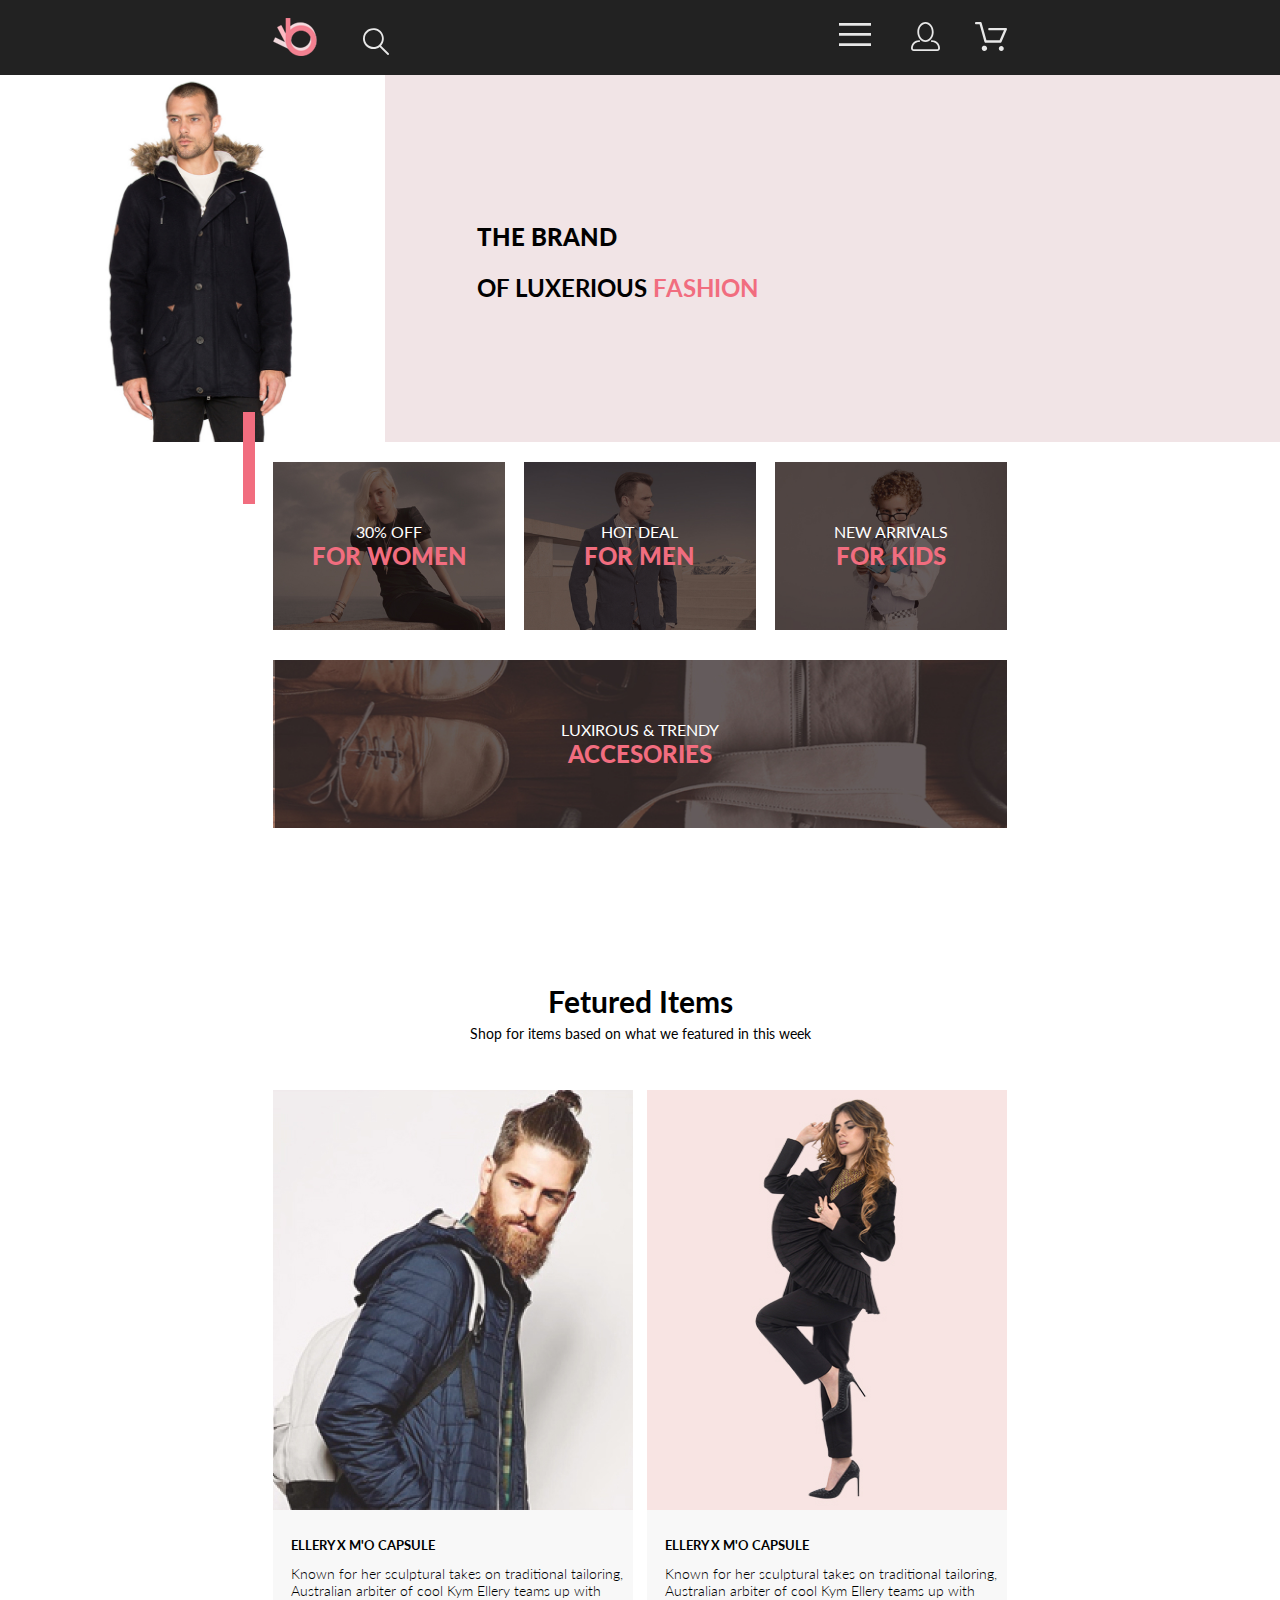
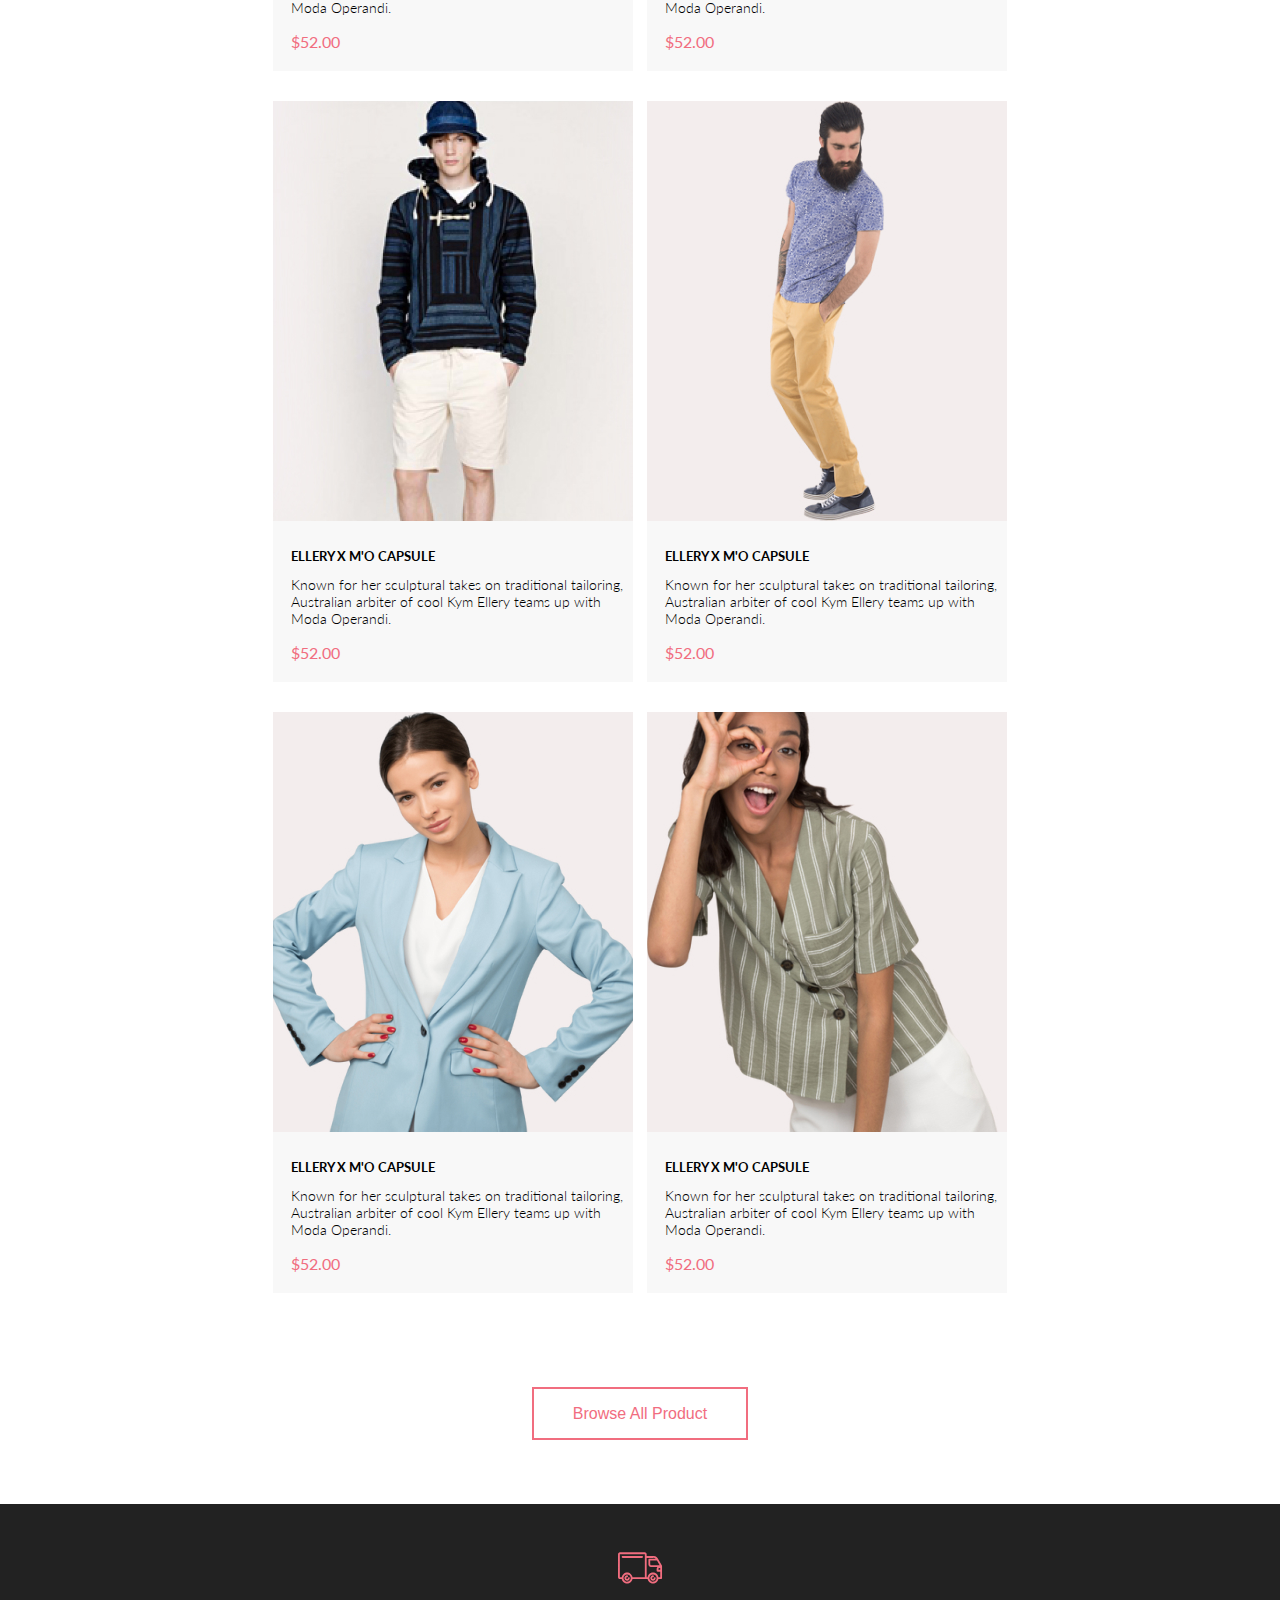
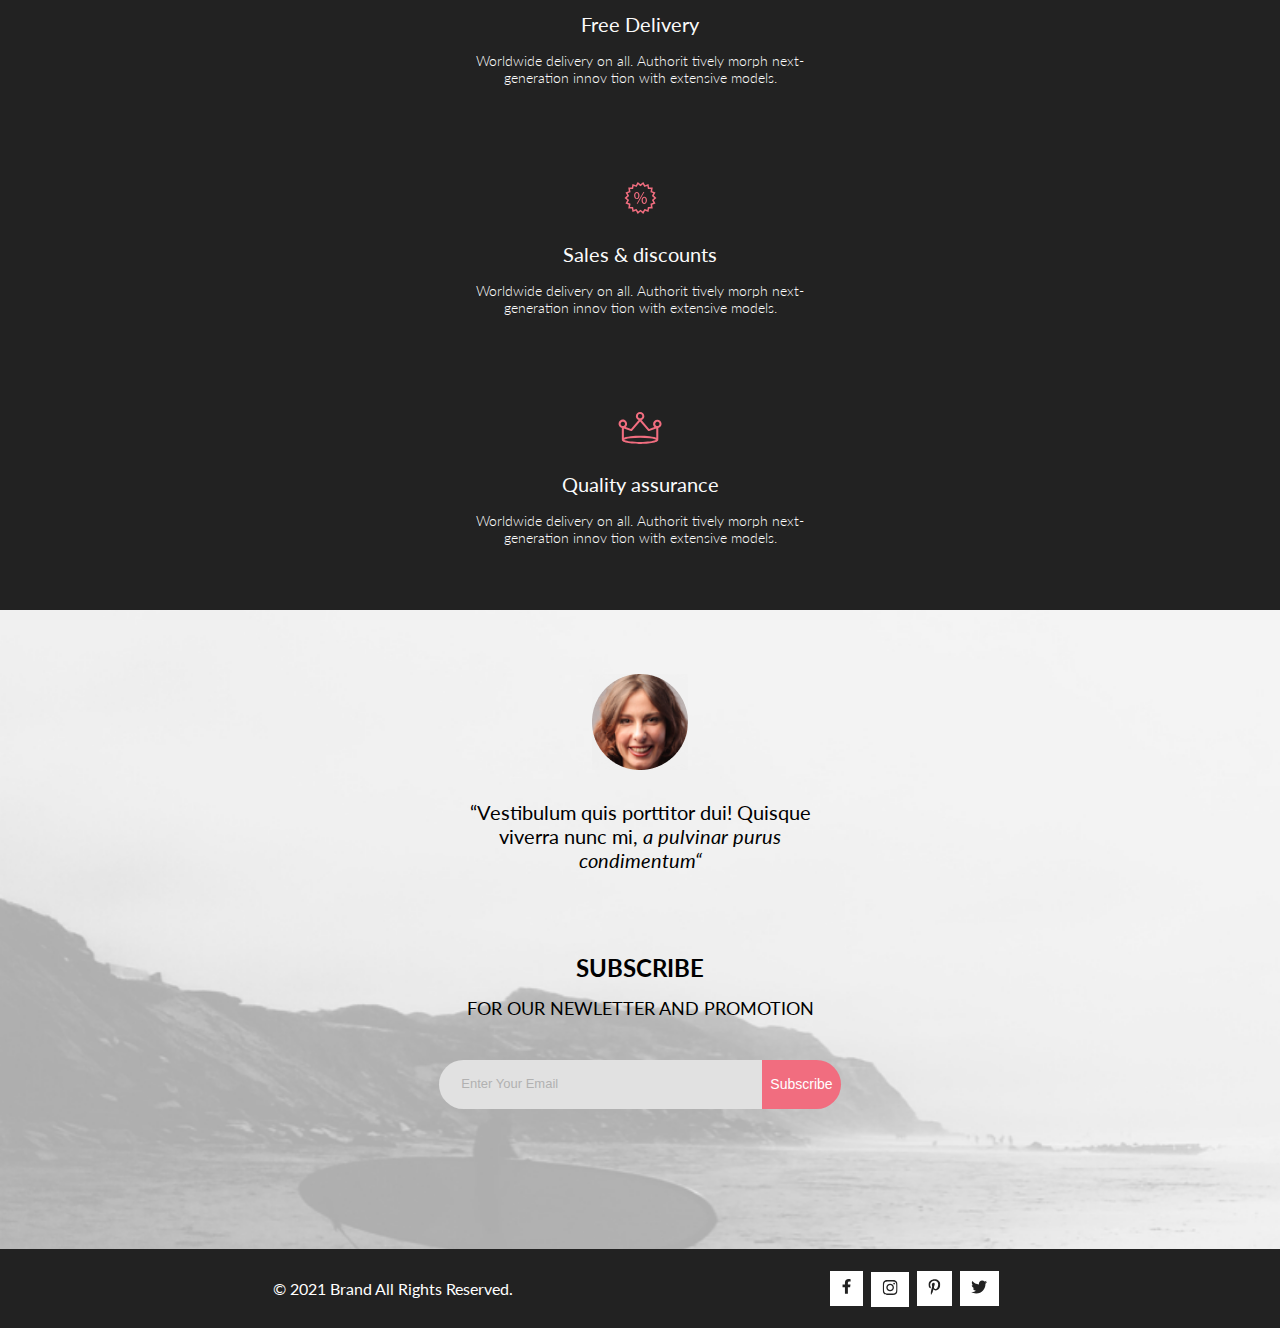
==== commit bd3fd5a9: "reload" ====
--- a/index.html
+++ b/index.html
@@ -4,7 +4,7 @@
 <head>
     <meta charset="UTF-8">
     <meta name="viewport" content="width=device-width, initial-scale=1.0">
-    <title>Document</title>
+    <title>E-Shop</title>
     <link rel="stylesheet" href="./css/style.css">
     <link rel="stylesheet" href="./css/reset.css">
     <link rel="preconnect" href="https://fonts.googleapis.com">
@@ -112,7 +112,6 @@
     <main>
         <section class="brand">
             <img class="brand__img" src="./img/man.jpg" alt="man">
-
             <div class="brand__title-wrp">
                 <div class="barnd__item"></div>
                 <h1 class="brand__title">the brand <span class="brand__subtitle">of luxerious <span
@@ -328,7 +327,7 @@
                             <h3 class="footer__form-title">subscribe</h3>
                             <p class="footer__form-text">for our newletter and promotion</p>
                             <div class="form__field">
-                                <input class="footer__form-email" type="text" placeholder="Enter Your Email">
+                                <input class="footer__form-email" type="text" placeholder="Enter Your Email" required>
                                 <button class="footer__form-button" type="submit"
                                     aria-required="true">Subscribe</button>
                             </div>
@@ -336,8 +335,6 @@
                     </div>
                 </div>
             </div>
-
-
             <div class="footer__copy">
                 <div class="container footer__copy-wrp">
                     <p class="footer__copy-text">© 2021 Brand All Rights Reserved.</p>
@@ -381,7 +378,8 @@
                                 </svg>
                             </a>
                         </li>
-                        <li class="footer__copy-item"><a class="footer__copy-item-link" href="#">
+                        <li class="footer__copy-item">
+                            <a class="footer__copy-item-link" href="#">
                                 <svg class="footer__copy-item-img" width="17" height="16" viewBox="0 0 17 16"
                                     xmlns="http://www.w3.org/2000/svg">
                                     <g clip-path="url(#clip0_128_238)">
@@ -394,14 +392,12 @@
                                         </clipPath>
                                     </defs>
                                 </svg>
-
                             </a>
                         </li>
                     </ul>
                 </div>
             </div>
         </div>
-
     </footer>
 
     <script src="./script.js"></script>
--- a/css/style.css
+++ b/css/style.css
@@ -137,7 +137,7 @@
   font-size: 14px;
   line-height: 17px;
   font-weight: 400;
-  color: var(--black);
+  color: var(#222222);
 }
 
 .container {
@@ -394,6 +394,12 @@
   margin: 64px 0 0 0;
   border-style: double;
   cursor: pointer;
+}
+.catalog .catalog__button:hover {
+  background-color: #F16D7F;
+  color: #F8F8F8;
+  border-color: #F16D7F;
+  transition: 0.4s;
 }
 .catalog .catalog__item-img-margin {
   margin: 0 4px 0 0;
@@ -666,6 +672,8 @@
   min-height: 49px;
   padding: 7px 0 7px 22px;
   border: none;
+  outline: none;
+  color: #222222;
 }
 @media (max-width: 767px) {
   .footer__info .footer__form-email {
@@ -742,6 +750,7 @@
 .footer__copy .footer__copy-item-link:hover {
   background-color: #F16D7F;
   color: #ffffff;
+  transition: all 0.4s;
 }
 .footer__copy .footer__copy-item-link:hover .footer__copy-item-img {
   fill: #F8F8F8;
